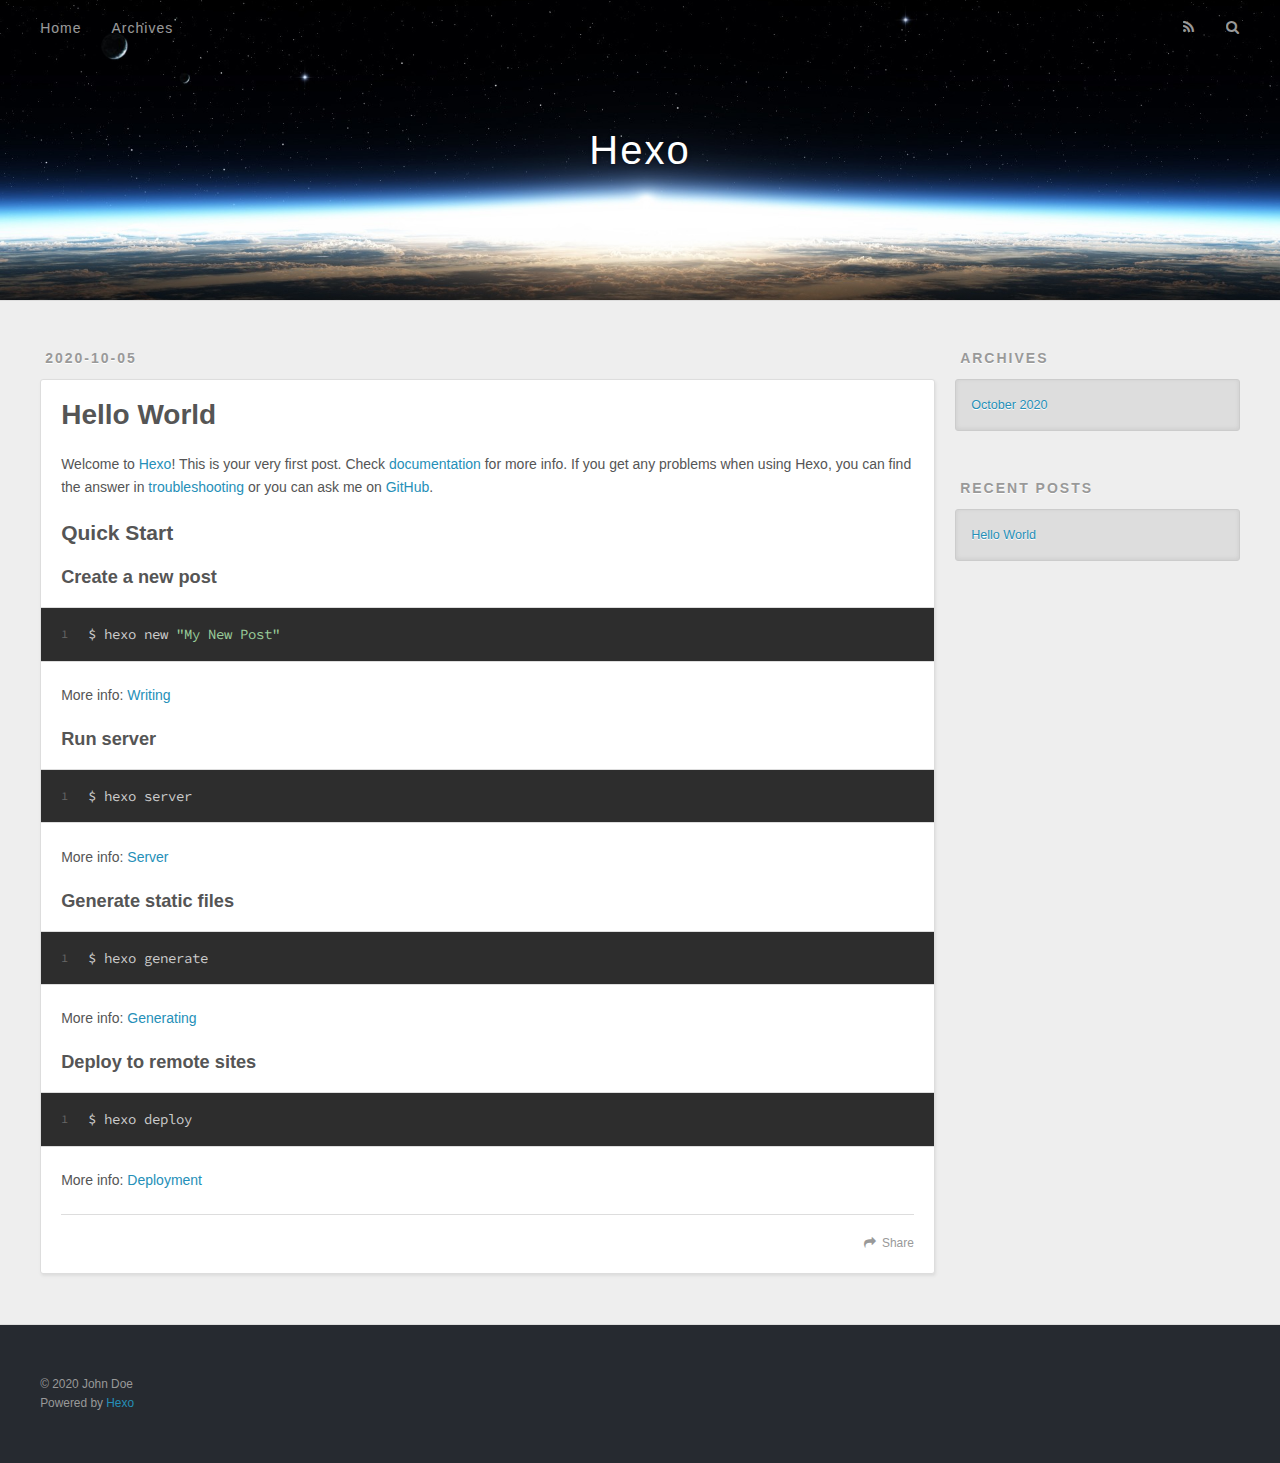
==== index.html @ 37144e2f "Site updated: 2020-10-05 15:50:48" ====
<!DOCTYPE html>
<html>
<head>
  <meta charset="utf-8">
  

  
  <title>Hexo</title>
  <meta name="viewport" content="width=device-width, initial-scale=1, maximum-scale=1">
  <meta property="og:type" content="website">
<meta property="og:title" content="Hexo">
<meta property="og:url" content="http://example.com/index.html">
<meta property="og:site_name" content="Hexo">
<meta property="og:locale" content="en_US">
<meta property="article:author" content="John Doe">
<meta name="twitter:card" content="summary">
  
    <link rel="alternate" href="/atom.xml" title="Hexo" type="application/atom+xml">
  
  
    <link rel="icon" href="/favicon.png">
  
  
    <link href="//fonts.googleapis.com/css?family=Source+Code+Pro" rel="stylesheet" type="text/css">
  
  
<link rel="stylesheet" href="/css/style.css">

<meta name="generator" content="Hexo 5.2.0"></head>

<body>
  <div id="container">
    <div id="wrap">
      <header id="header">
  <div id="banner"></div>
  <div id="header-outer" class="outer">
    <div id="header-title" class="inner">
      <h1 id="logo-wrap">
        <a href="/" id="logo">Hexo</a>
      </h1>
      
    </div>
    <div id="header-inner" class="inner">
      <nav id="main-nav">
        <a id="main-nav-toggle" class="nav-icon"></a>
        
          <a class="main-nav-link" href="/">Home</a>
        
          <a class="main-nav-link" href="/archives">Archives</a>
        
      </nav>
      <nav id="sub-nav">
        
          <a id="nav-rss-link" class="nav-icon" href="/atom.xml" title="RSS Feed"></a>
        
        <a id="nav-search-btn" class="nav-icon" title="Search"></a>
      </nav>
      <div id="search-form-wrap">
        <form action="//google.com/search" method="get" accept-charset="UTF-8" class="search-form"><input type="search" name="q" class="search-form-input" placeholder="Search"><button type="submit" class="search-form-submit">&#xF002;</button><input type="hidden" name="sitesearch" value="http://example.com"></form>
      </div>
    </div>
  </div>
</header>
      <div class="outer">
        <section id="main">
  
    <article id="post-hello-world" class="article article-type-post" itemscope itemprop="blogPost">
  <div class="article-meta">
    <a href="/2020/10/05/hello-world/" class="article-date">
  <time datetime="2020-10-05T07:38:53.418Z" itemprop="datePublished">2020-10-05</time>
</a>
    
  </div>
  <div class="article-inner">
    
    
      <header class="article-header">
        
  
    <h1 itemprop="name">
      <a class="article-title" href="/2020/10/05/hello-world/">Hello World</a>
    </h1>
  

      </header>
    
    <div class="article-entry" itemprop="articleBody">
      
        <p>Welcome to <a target="_blank" rel="noopener" href="https://hexo.io/">Hexo</a>! This is your very first post. Check <a target="_blank" rel="noopener" href="https://hexo.io/docs/">documentation</a> for more info. If you get any problems when using Hexo, you can find the answer in <a target="_blank" rel="noopener" href="https://hexo.io/docs/troubleshooting.html">troubleshooting</a> or you can ask me on <a target="_blank" rel="noopener" href="https://github.com/hexojs/hexo/issues">GitHub</a>.</p>
<h2 id="Quick-Start"><a href="#Quick-Start" class="headerlink" title="Quick Start"></a>Quick Start</h2><h3 id="Create-a-new-post"><a href="#Create-a-new-post" class="headerlink" title="Create a new post"></a>Create a new post</h3><figure class="highlight bash"><table><tr><td class="gutter"><pre><span class="line">1</span><br></pre></td><td class="code"><pre><span class="line">$ hexo new <span class="string">&quot;My New Post&quot;</span></span><br></pre></td></tr></table></figure>

<p>More info: <a target="_blank" rel="noopener" href="https://hexo.io/docs/writing.html">Writing</a></p>
<h3 id="Run-server"><a href="#Run-server" class="headerlink" title="Run server"></a>Run server</h3><figure class="highlight bash"><table><tr><td class="gutter"><pre><span class="line">1</span><br></pre></td><td class="code"><pre><span class="line">$ hexo server</span><br></pre></td></tr></table></figure>

<p>More info: <a target="_blank" rel="noopener" href="https://hexo.io/docs/server.html">Server</a></p>
<h3 id="Generate-static-files"><a href="#Generate-static-files" class="headerlink" title="Generate static files"></a>Generate static files</h3><figure class="highlight bash"><table><tr><td class="gutter"><pre><span class="line">1</span><br></pre></td><td class="code"><pre><span class="line">$ hexo generate</span><br></pre></td></tr></table></figure>

<p>More info: <a target="_blank" rel="noopener" href="https://hexo.io/docs/generating.html">Generating</a></p>
<h3 id="Deploy-to-remote-sites"><a href="#Deploy-to-remote-sites" class="headerlink" title="Deploy to remote sites"></a>Deploy to remote sites</h3><figure class="highlight bash"><table><tr><td class="gutter"><pre><span class="line">1</span><br></pre></td><td class="code"><pre><span class="line">$ hexo deploy</span><br></pre></td></tr></table></figure>

<p>More info: <a target="_blank" rel="noopener" href="https://hexo.io/docs/one-command-deployment.html">Deployment</a></p>

      
    </div>
    <footer class="article-footer">
      <a data-url="http://example.com/2020/10/05/hello-world/" data-id="ckfw8ihzk00000gvf0uzu6vij" class="article-share-link">Share</a>
      
      
    </footer>
  </div>
  
</article>


  


</section>
        
          <aside id="sidebar">
  
    

  
    

  
    
  
    
  <div class="widget-wrap">
    <h3 class="widget-title">Archives</h3>
    <div class="widget">
      <ul class="archive-list"><li class="archive-list-item"><a class="archive-list-link" href="/archives/2020/10/">October 2020</a></li></ul>
    </div>
  </div>


  
    
  <div class="widget-wrap">
    <h3 class="widget-title">Recent Posts</h3>
    <div class="widget">
      <ul>
        
          <li>
            <a href="/2020/10/05/hello-world/">Hello World</a>
          </li>
        
      </ul>
    </div>
  </div>

  
</aside>
        
      </div>
      <footer id="footer">
  
  <div class="outer">
    <div id="footer-info" class="inner">
      &copy; 2020 John Doe<br>
      Powered by <a href="http://hexo.io/" target="_blank">Hexo</a>
    </div>
  </div>
</footer>
    </div>
    <nav id="mobile-nav">
  
    <a href="/" class="mobile-nav-link">Home</a>
  
    <a href="/archives" class="mobile-nav-link">Archives</a>
  
</nav>
    

<script src="//ajax.googleapis.com/ajax/libs/jquery/2.0.3/jquery.min.js"></script>


  
<link rel="stylesheet" href="/fancybox/jquery.fancybox.css">

  
<script src="/fancybox/jquery.fancybox.pack.js"></script>




<script src="/js/script.js"></script>




  </div>
</body>
</html>
---- css/style.css ----
body {
  width: 100%;
}
body:before,
body:after {
  content: "";
  display: table;
}
body:after {
  clear: both;
}
html,
body,
div,
span,
applet,
object,
iframe,
h1,
h2,
h3,
h4,
h5,
h6,
p,
blockquote,
pre,
a,
abbr,
acronym,
address,
big,
cite,
code,
del,
dfn,
em,
img,
ins,
kbd,
q,
s,
samp,
small,
strike,
strong,
sub,
sup,
tt,
var,
dl,
dt,
dd,
ol,
ul,
li,
fieldset,
form,
label,
legend,
table,
caption,
tbody,
tfoot,
thead,
tr,
th,
td {
  margin: 0;
  padding: 0;
  border: 0;
  outline: 0;
  font-weight: inherit;
  font-style: inherit;
  font-family: inherit;
  font-size: 100%;
  vertical-align: baseline;
}
body {
  line-height: 1;
  color: #000;
  background: #fff;
}
ol,
ul {
  list-style: none;
}
table {
  border-collapse: separate;
  border-spacing: 0;
  vertical-align: middle;
}
caption,
th,
td {
  text-align: left;
  font-weight: normal;
  vertical-align: middle;
}
a img {
  border: none;
}
input,
button {
  margin: 0;
  padding: 0;
}
input::-moz-focus-inner,
button::-moz-focus-inner {
  border: 0;
  padding: 0;
}
@font-face {
  font-family: FontAwesome;
  font-style: normal;
  font-weight: normal;
  src: url("fonts/fontawesome-webfont.eot?v=#4.0.3");
  src: url("fonts/fontawesome-webfont.eot?#iefix&v=#4.0.3") format("embedded-opentype"), url("fonts/fontawesome-webfont.woff?v=#4.0.3") format("woff"), url("fonts/fontawesome-webfont.ttf?v=#4.0.3") format("truetype"), url("fonts/fontawesome-webfont.svg#fontawesomeregular?v=#4.0.3") format("svg");
}
html,
body,
#container {
  height: 100%;
}
body {
  background: #eee;
  font: 14px -apple-system, BlinkMacSystemFont, "Segoe UI", "Roboto", "Oxygen", "Ubuntu", "Cantarell", "Fira Sans", "Droid Sans", "Helvetica Neue", sans-serif;
  -webkit-text-size-adjust: 100%;
}
.outer {
  max-width: 1220px;
  margin: 0 auto;
  padding: 0 20px;
}
.outer:before,
.outer:after {
  content: "";
  display: table;
}
.outer:after {
  clear: both;
}
.inner {
  display: inline;
  float: left;
  width: 98.33333333333333%;
  margin: 0 0.833333333333333%;
}
.left,
.alignleft {
  float: left;
}
.right,
.alignright {
  float: right;
}
.clear {
  clear: both;
}
#container {
  position: relative;
}
.mobile-nav-on {
  overflow: hidden;
}
#wrap {
  height: 100%;
  width: 100%;
  position: absolute;
  top: 0;
  left: 0;
  -webkit-transition: 0.2s ease-out;
  -moz-transition: 0.2s ease-out;
  -ms-transition: 0.2s ease-out;
  transition: 0.2s ease-out;
  z-index: 1;
  background: #eee;
}
.mobile-nav-on #wrap {
  left: 280px;
}
@media screen and (min-width: 768px) {
  #main {
    display: inline;
    float: left;
    width: 73.33333333333333%;
    margin: 0 0.833333333333333%;
  }
}
.article-date,
.article-category-link,
.archive-year,
.widget-title {
  text-decoration: none;
  text-transform: uppercase;
  letter-spacing: 2px;
  color: #999;
  margin-bottom: 1em;
  margin-left: 5px;
  line-height: 1em;
  text-shadow: 0 1px #fff;
  font-weight: bold;
}
.article-inner,
.archive-article-inner {
  background: #fff;
  -webkit-box-shadow: 1px 2px 3px #ddd;
  box-shadow: 1px 2px 3px #ddd;
  border: 1px solid #ddd;
  border-radius: 3px;
}
.article-entry h1,
.widget h1 {
  font-size: 2em;
}
.article-entry h2,
.widget h2 {
  font-size: 1.5em;
}
.article-entry h3,
.widget h3 {
  font-size: 1.3em;
}
.article-entry h4,
.widget h4 {
  font-size: 1.2em;
}
.article-entry h5,
.widget h5 {
  font-size: 1em;
}
.article-entry h6,
.widget h6 {
  font-size: 1em;
  color: #999;
}
.article-entry hr,
.widget hr {
  border: 1px dashed #ddd;
}
.article-entry strong,
.widget strong {
  font-weight: bold;
}
.article-entry em,
.widget em,
.article-entry cite,
.widget cite {
  font-style: italic;
}
.article-entry sup,
.widget sup,
.article-entry sub,
.widget sub {
  font-size: 0.75em;
  line-height: 0;
  position: relative;
  vertical-align: baseline;
}
.article-entry sup,
.widget sup {
  top: -0.5em;
}
.article-entry sub,
.widget sub {
  bottom: -0.2em;
}
.article-entry small,
.widget small {
  font-size: 0.85em;
}
.article-entry acronym,
.widget acronym,
.article-entry abbr,
.widget abbr {
  border-bottom: 1px dotted;
}
.article-entry ul,
.widget ul,
.article-entry ol,
.widget ol,
.article-entry dl,
.widget dl {
  margin: 0 20px;
  line-height: 1.6em;
}
.article-entry ul ul,
.widget ul ul,
.article-entry ol ul,
.widget ol ul,
.article-entry ul ol,
.widget ul ol,
.article-entry ol ol,
.widget ol ol {
  margin-top: 0;
  margin-bottom: 0;
}
.article-entry ul,
.widget ul {
  list-style: disc;
}
.article-entry ol,
.widget ol {
  list-style: decimal;
}
.article-entry dt,
.widget dt {
  font-weight: bold;
}
#header {
  height: 300px;
  position: relative;
  border-bottom: 1px solid #ddd;
}
#header:before,
#header:after {
  content: "";
  position: absolute;
  left: 0;
  right: 0;
  height: 40px;
}
#header:before {
  top: 0;
  background: -webkit-linear-gradient(rgba(0,0,0,0.2), transparent);
  background: -moz-linear-gradient(rgba(0,0,0,0.2), transparent);
  background: -ms-linear-gradient(rgba(0,0,0,0.2), transparent);
  background: linear-gradient(rgba(0,0,0,0.2), transparent);
}
#header:after {
  bottom: 0;
  background: -webkit-linear-gradient(transparent, rgba(0,0,0,0.2));
  background: -moz-linear-gradient(transparent, rgba(0,0,0,0.2));
  background: -ms-linear-gradient(transparent, rgba(0,0,0,0.2));
  background: linear-gradient(transparent, rgba(0,0,0,0.2));
}
#header-outer {
  height: 100%;
  position: relative;
}
#header-inner {
  position: relative;
  overflow: hidden;
}
#banner {
  position: absolute;
  top: 0;
  left: 0;
  width: 100%;
  height: 100%;
  background: url("images/banner.jpg") center #000;
  -webkit-background-size: cover;
  -moz-background-size: cover;
  background-size: cover;
  z-index: -1;
}
#header-title {
  text-align: center;
  height: 40px;
  position: absolute;
  top: 50%;
  left: 0;
  margin-top: -20px;
}
#logo,
#subtitle {
  text-decoration: none;
  color: #fff;
  font-weight: 300;
  text-shadow: 0 1px 4px rgba(0,0,0,0.3);
}
#logo {
  font-size: 40px;
  line-height: 40px;
  letter-spacing: 2px;
}
#subtitle {
  font-size: 16px;
  line-height: 16px;
  letter-spacing: 1px;
}
#subtitle-wrap {
  margin-top: 16px;
}
#main-nav {
  float: left;
  margin-left: -15px;
}
.nav-icon,
.main-nav-link {
  float: left;
  color: #fff;
  opacity: 0.6;
  text-decoration: none;
  text-shadow: 0 1px rgba(0,0,0,0.2);
  -webkit-transition: opacity 0.2s;
  -moz-transition: opacity 0.2s;
  -ms-transition: opacity 0.2s;
  transition: opacity 0.2s;
  display: block;
  padding: 20px 15px;
}
.nav-icon:hover,
.main-nav-link:hover {
  opacity: 1;
}
.nav-icon {
  font-family: FontAwesome;
  text-align: center;
  font-size: 14px;
  width: 14px;
  height: 14px;
  padding: 20px 15px;
  position: relative;
  cursor: pointer;
}
.main-nav-link {
  font-weight: 300;
  letter-spacing: 1px;
}
@media screen and (max-width: 479px) {
  .main-nav-link {
    display: none;
  }
}
#main-nav-toggle {
  display: none;
}
#main-nav-toggle:before {
  content: "\f0c9";
}
@media screen and (max-width: 479px) {
  #main-nav-toggle {
    display: block;
  }
}
#sub-nav {
  float: right;
  margin-right: -15px;
}
#nav-rss-link:before {
  content: "\f09e";
}
#nav-search-btn:before {
  content: "\f002";
}
#search-form-wrap {
  position: absolute;
  top: 15px;
  width: 150px;
  height: 30px;
  right: -150px;
  opacity: 0;
  -webkit-transition: 0.2s ease-out;
  -moz-transition: 0.2s ease-out;
  -ms-transition: 0.2s ease-out;
  transition: 0.2s ease-out;
}
#search-form-wrap.on {
  opacity: 1;
  right: 0;
}
@media screen and (max-width: 479px) {
  #search-form-wrap {
    width: 100%;
    right: -100%;
  }
}
.search-form {
  position: absolute;
  top: 0;
  left: 0;
  right: 0;
  background: #fff;
  padding: 5px 15px;
  border-radius: 15px;
  -webkit-box-shadow: 0 0 10px rgba(0,0,0,0.3);
  box-shadow: 0 0 10px rgba(0,0,0,0.3);
}
.search-form-input {
  border: none;
  background: none;
  color: #555;
  width: 100%;
  font: 13px -apple-system, BlinkMacSystemFont, "Segoe UI", "Roboto", "Oxygen", "Ubuntu", "Cantarell", "Fira Sans", "Droid Sans", "Helvetica Neue", sans-serif;
  outline: none;
}
.search-form-input::-webkit-search-results-decoration,
.search-form-input::-webkit-search-cancel-button {
  -webkit-appearance: none;
}
.search-form-submit {
  position: absolute;
  top: 50%;
  right: 10px;
  margin-top: -7px;
  font: 13px FontAwesome;
  border: none;
  background: none;
  color: #bbb;
  cursor: pointer;
}
.search-form-submit:hover,
.search-form-submit:focus {
  color: #777;
}
.article {
  margin: 50px 0;
}
.article-inner {
  overflow: hidden;
}
.article-meta:before,
.article-meta:after {
  content: "";
  display: table;
}
.article-meta:after {
  clear: both;
}
.article-date {
  float: left;
}
.article-category {
  float: left;
  line-height: 1em;
  color: #ccc;
  text-shadow: 0 1px #fff;
  margin-left: 8px;
}
.article-category:before {
  content: "\2022";
}
.article-category-link {
  margin: 0 12px 1em;
}
.article-header {
  padding: 20px 20px 0;
}
.article-title {
  text-decoration: none;
  font-size: 2em;
  font-weight: bold;
  color: #555;
  line-height: 1.1em;
  -webkit-transition: color 0.2s;
  -moz-transition: color 0.2s;
  -ms-transition: color 0.2s;
  transition: color 0.2s;
}
a.article-title:hover {
  color: #258fb8;
}
.article-entry {
  color: #555;
  padding: 0 20px;
}
.article-entry:before,
.article-entry:after {
  content: "";
  display: table;
}
.article-entry:after {
  clear: both;
}
.article-entry p,
.article-entry table {
  line-height: 1.6em;
  margin: 1.6em 0;
}
.article-entry h1,
.article-entry h2,
.article-entry h3,
.article-entry h4,
.article-entry h5,
.article-entry h6 {
  font-weight: bold;
}
.article-entry h1,
.article-entry h2,
.article-entry h3,
.article-entry h4,
.article-entry h5,
.article-entry h6 {
  line-height: 1.1em;
  margin: 1.1em 0;
}
.article-entry a {
  color: #258fb8;
  text-decoration: none;
}
.article-entry a:hover {
  text-decoration: underline;
}
.article-entry ul,
.article-entry ol,
.article-entry dl {
  margin-top: 1.6em;
  margin-bottom: 1.6em;
}
.article-entry img,
.article-entry video {
  max-width: 100%;
  height: auto;
  display: block;
  margin: auto;
}
.article-entry iframe {
  border: none;
}
.article-entry table {
  width: 100%;
  border-collapse: collapse;
  border-spacing: 0;
}
.article-entry th {
  font-weight: bold;
  border-bottom: 3px solid #ddd;
  padding-bottom: 0.5em;
}
.article-entry td {
  border-bottom: 1px solid #ddd;
  padding: 10px 0;
}
.article-entry blockquote {
  font-family: Georgia, "Times New Roman", serif;
  font-size: 1.4em;
  margin: 1.6em 20px;
  text-align: center;
}
.article-entry blockquote footer {
  font-size: 14px;
  margin: 1.6em 0;
  font-family: -apple-system, BlinkMacSystemFont, "Segoe UI", "Roboto", "Oxygen", "Ubuntu", "Cantarell", "Fira Sans", "Droid Sans", "Helvetica Neue", sans-serif;
}
.article-entry blockquote footer cite:before {
  content: "—";
  padding: 0 0.5em;
}
.article-entry .pullquote {
  text-align: left;
  width: 45%;
  margin: 0;
}
.article-entry .pullquote.left {
  margin-left: 0.5em;
  margin-right: 1em;
}
.article-entry .pullquote.right {
  margin-right: 0.5em;
  margin-left: 1em;
}
.article-entry .caption {
  color: #999;
  display: block;
  font-size: 0.9em;
  margin-top: 0.5em;
  position: relative;
  text-align: center;
}
.article-entry .video-container {
  position: relative;
  padding-top: 56.25%;
  height: 0;
  overflow: hidden;
}
.article-entry .video-container iframe,
.article-entry .video-container object,
.article-entry .video-container embed {
  position: absolute;
  top: 0;
  left: 0;
  width: 100%;
  height: 100%;
  margin-top: 0;
}
.article-more-link a {
  display: inline-block;
  line-height: 1em;
  padding: 6px 15px;
  border-radius: 15px;
  background: #eee;
  color: #999;
  text-shadow: 0 1px #fff;
  text-decoration: none;
}
.article-more-link a:hover {
  background: #258fb8;
  color: #fff;
  text-decoration: none;
  text-shadow: 0 1px #1e7293;
}
.article-footer {
  font-size: 0.85em;
  line-height: 1.6em;
  border-top: 1px solid #ddd;
  padding-top: 1.6em;
  margin: 0 20px 20px;
}
.article-footer:before,
.article-footer:after {
  content: "";
  display: table;
}
.article-footer:after {
  clear: both;
}
.article-footer a {
  color: #999;
  text-decoration: none;
}
.article-footer a:hover {
  color: #555;
}
.article-tag-list-item {
  float: left;
  margin-right: 10px;
}
.article-tag-list-link:before {
  content: "#";
}
.article-comment-link {
  float: right;
}
.article-comment-link:before {
  content: "\f075";
  font-family: FontAwesome;
  padding-right: 8px;
}
.article-share-link {
  cursor: pointer;
  float: right;
  margin-left: 20px;
}
.article-share-link:before {
  content: "\f064";
  font-family: FontAwesome;
  padding-right: 6px;
}
#article-nav {
  position: relative;
}
#article-nav:before,
#article-nav:after {
  content: "";
  display: table;
}
#article-nav:after {
  clear: both;
}
@media screen and (min-width: 768px) {
  #article-nav {
    margin: 50px 0;
  }
  #article-nav:before {
    width: 8px;
    height: 8px;
    position: absolute;
    top: 50%;
    left: 50%;
    margin-top: -4px;
    margin-left: -4px;
    content: "";
    border-radius: 50%;
    background: #ddd;
    -webkit-box-shadow: 0 1px 2px #fff;
    box-shadow: 0 1px 2px #fff;
  }
}
.article-nav-link-wrap {
  text-decoration: none;
  text-shadow: 0 1px #fff;
  color: #999;
  -webkit-box-sizing: border-box;
  -moz-box-sizing: border-box;
  box-sizing: border-box;
  margin-top: 50px;
  text-align: center;
  display: block;
}
.article-nav-link-wrap:hover {
  color: #555;
}
@media screen and (min-width: 768px) {
  .article-nav-link-wrap {
    width: 50%;
    margin-top: 0;
  }
}
@media screen and (min-width: 768px) {
  #article-nav-newer {
    float: left;
    text-align: right;
    padding-right: 20px;
  }
}
@media screen and (min-width: 768px) {
  #article-nav-older {
    float: right;
    text-align: left;
    padding-left: 20px;
  }
}
.article-nav-caption {
  text-transform: uppercase;
  letter-spacing: 2px;
  color: #ddd;
  line-height: 1em;
  font-weight: bold;
}
#article-nav-newer .article-nav-caption {
  margin-right: -2px;
}
.article-nav-title {
  font-size: 0.85em;
  line-height: 1.6em;
  margin-top: 0.5em;
}
.article-share-box {
  position: absolute;
  display: none;
  background: #fff;
  -webkit-box-shadow: 1px 2px 10px rgba(0,0,0,0.2);
  box-shadow: 1px 2px 10px rgba(0,0,0,0.2);
  border-radius: 3px;
  margin-left: -145px;
  overflow: hidden;
  z-index: 1;
}
.article-share-box.on {
  display: block;
}
.article-share-input {
  width: 100%;
  background: none;
  -webkit-box-sizing: border-box;
  -moz-box-sizing: border-box;
  box-sizing: border-box;
  font: 14px -apple-system, BlinkMacSystemFont, "Segoe UI", "Roboto", "Oxygen", "Ubuntu", "Cantarell", "Fira Sans", "Droid Sans", "Helvetica Neue", sans-serif;
  padding: 0 15px;
  color: #555;
  outline: none;
  border: 1px solid #ddd;
  border-radius: 3px 3px 0 0;
  height: 36px;
  line-height: 36px;
}
.article-share-links {
  background: #eee;
}
.article-share-links:before,
.article-share-links:after {
  content: "";
  display: table;
}
.article-share-links:after {
  clear: both;
}
.article-share-twitter,
.article-share-facebook,
.article-share-pinterest,
.article-share-google {
  width: 50px;
  height: 36px;
  display: block;
  float: left;
  position: relative;
  color: #999;
  text-shadow: 0 1px #fff;
}
.article-share-twitter:before,
.article-share-facebook:before,
.article-share-pinterest:before,
.article-share-google:before {
  font-size: 20px;
  font-family: FontAwesome;
  width: 20px;
  height: 20px;
  position: absolute;
  top: 50%;
  left: 50%;
  margin-top: -10px;
  margin-left: -10px;
  text-align: center;
}
.article-share-twitter:hover,
.article-share-facebook:hover,
.article-share-pinterest:hover,
.article-share-google:hover {
  color: #fff;
}
.article-share-twitter:before {
  content: "\f099";
}
.article-share-twitter:hover {
  background: #00aced;
  text-shadow: 0 1px #008abe;
}
.article-share-facebook:before {
  content: "\f09a";
}
.article-share-facebook:hover {
  background: #3b5998;
  text-shadow: 0 1px #2f477a;
}
.article-share-pinterest:before {
  content: "\f0d2";
}
.article-share-pinterest:hover {
  background: #cb2027;
  text-shadow: 0 1px #a21a1f;
}
.article-share-google:before {
  content: "\f0d5";
}
.article-share-google:hover {
  background: #dd4b39;
  text-shadow: 0 1px #be3221;
}
.article-gallery {
  background: #000;
  position: relative;
}
.article-gallery-photos {
  position: relative;
  overflow: hidden;
}
.article-gallery-img {
  display: none;
  max-width: 100%;
}
.article-gallery-img:first-child {
  display: block;
}
.article-gallery-img.loaded {
  position: absolute;
  display: block;
}
.article-gallery-img img {
  display: block;
  max-width: 100%;
  margin: 0 auto;
}
#comments {
  background: #fff;
  -webkit-box-shadow: 1px 2px 3px #ddd;
  box-shadow: 1px 2px 3px #ddd;
  padding: 20px;
  border: 1px solid #ddd;
  border-radius: 3px;
  margin: 50px 0;
}
#comments a {
  color: #258fb8;
}
.archives-wrap {
  margin: 50px 0;
}
.archives:before,
.archives:after {
  content: "";
  display: table;
}
.archives:after {
  clear: both;
}
.archive-year-wrap {
  margin-bottom: 1em;
}
.archives {
  -webkit-column-gap: 10px;
  -moz-column-gap: 10px;
  column-gap: 10px;
}
@media screen and (min-width: 480px) and (max-width: 767px) {
  .archives {
    -webkit-column-count: 2;
    -moz-column-count: 2;
    column-count: 2;
  }
}
@media screen and (min-width: 768px) {
  .archives {
    -webkit-column-count: 3;
    -moz-column-count: 3;
    column-count: 3;
  }
}
.archive-article {
  -webkit-column-break-inside: avoid;
  page-break-inside: avoid;
  overflow: hidden;
  break-inside: avoid-column;
}
.archive-article-inner {
  padding: 10px;
  margin-bottom: 15px;
}
.archive-article-title {
  text-decoration: none;
  font-weight: bold;
  color: #555;
  -webkit-transition: color 0.2s;
  -moz-transition: color 0.2s;
  -ms-transition: color 0.2s;
  transition: color 0.2s;
  line-height: 1.6em;
}
.archive-article-title:hover {
  color: #258fb8;
}
.archive-article-footer {
  margin-top: 1em;
}
.archive-article-date {
  color: #999;
  text-decoration: none;
  font-size: 0.85em;
  line-height: 1em;
  margin-bottom: 0.5em;
  display: block;
}
#page-nav {
  margin: 50px auto;
  background: #fff;
  -webkit-box-shadow: 1px 2px 3px #ddd;
  box-shadow: 1px 2px 3px #ddd;
  border: 1px solid #ddd;
  border-radius: 3px;
  text-align: center;
  color: #999;
  overflow: hidden;
}
#page-nav:before,
#page-nav:after {
  content: "";
  display: table;
}
#page-nav:after {
  clear: both;
}
#page-nav a,
#page-nav span {
  padding: 10px 20px;
  line-height: 1;
  height: 2ex;
}
#page-nav a {
  color: #999;
  text-decoration: none;
}
#page-nav a:hover {
  background: #999;
  color: #fff;
}
#page-nav .prev {
  float: left;
}
#page-nav .next {
  float: right;
}
#page-nav .page-number {
  display: inline-block;
}
@media screen and (max-width: 479px) {
  #page-nav .page-number {
    display: none;
  }
}
#page-nav .current {
  color: #555;
  font-weight: bold;
}
#page-nav .space {
  color: #ddd;
}
#footer {
  background: #262a30;
  padding: 50px 0;
  border-top: 1px solid #ddd;
  color: #999;
}
#footer a {
  color: #258fb8;
  text-decoration: none;
}
#footer a:hover {
  text-decoration: underline;
}
#footer-info {
  line-height: 1.6em;
  font-size: 0.85em;
}
.article-entry pre,
.article-entry .highlight {
  background: #2d2d2d;
  margin: 0 -20px;
  padding: 15px 20px;
  border-style: solid;
  border-color: #ddd;
  border-width: 1px 0;
  overflow: auto;
  color: #ccc;
  line-height: 22.400000000000002px;
}
.article-entry .highlight .gutter pre,
.article-entry .gist .gist-file .gist-data .line-numbers {
  color: #666;
  font-size: 0.85em;
}
.article-entry pre,
.article-entry code {
  font-family: "Source Code Pro", Consolas, Monaco, Menlo, Consolas, monospace;
}
.article-entry code {
  background: #eee;
  text-shadow: 0 1px #fff;
  padding: 0 0.3em;
}
.article-entry pre code {
  background: none;
  text-shadow: none;
  padding: 0;
}
.article-entry .highlight pre {
  border: none;
  margin: 0;
  padding: 0;
}
.article-entry .highlight table {
  margin: 0;
  width: auto;
}
.article-entry .highlight td {
  border: none;
  padding: 0;
}
.article-entry .highlight figcaption {
  font-size: 0.85em;
  color: #999;
  line-height: 1em;
  margin-bottom: 1em;
}
.article-entry .highlight figcaption:before,
.article-entry .highlight figcaption:after {
  content: "";
  display: table;
}
.article-entry .highlight figcaption:after {
  clear: both;
}
.article-entry .highlight figcaption a {
  float: right;
}
.article-entry .highlight .gutter pre {
  text-align: right;
  padding-right: 20px;
}
.article-entry .highlight .line {
  height: 22.400000000000002px;
}
.article-entry .highlight .line.marked {
  background: #515151;
}
.article-entry .gist {
  margin: 0 -20px;
  border-style: solid;
  border-color: #ddd;
  border-width: 1px 0;
  background: #2d2d2d;
  padding: 15px 20px 15px 0;
}
.article-entry .gist .gist-file {
  border: none;
  font-family: "Source Code Pro", Consolas, Monaco, Menlo, Consolas, monospace;
  margin: 0;
}
.article-entry .gist .gist-file .gist-data {
  background: none;
  border: none;
}
.article-entry .gist .gist-file .gist-data .line-numbers {
  background: none;
  border: none;
  padding: 0 20px 0 0;
}
.article-entry .gist .gist-file .gist-data .line-data {
  padding: 0 !important;
}
.article-entry .gist .gist-file .highlight {
  margin: 0;
  padding: 0;
  border: none;
}
.article-entry .gist .gist-file .gist-meta {
  background: #2d2d2d;
  color: #999;
  font: 0.85em -apple-system, BlinkMacSystemFont, "Segoe UI", "Roboto", "Oxygen", "Ubuntu", "Cantarell", "Fira Sans", "Droid Sans", "Helvetica Neue", sans-serif;
  text-shadow: 0 0;
  padding: 0;
  margin-top: 1em;
  margin-left: 20px;
}
.article-entry .gist .gist-file .gist-meta a {
  color: #258fb8;
  font-weight: normal;
}
.article-entry .gist .gist-file .gist-meta a:hover {
  text-decoration: underline;
}
pre .comment,
pre .title {
  color: #999;
}
pre .variable,
pre .attribute,
pre .tag,
pre .regexp,
pre .ruby .constant,
pre .xml .tag .title,
pre .xml .pi,
pre .xml .doctype,
pre .html .doctype,
pre .css .id,
pre .css .class,
pre .css .pseudo {
  color: #f2777a;
}
pre .number,
pre .preprocessor,
pre .built_in,
pre .literal,
pre .params,
pre .constant {
  color: #f99157;
}
pre .class,
pre .ruby .class .title,
pre .css .rules .attribute {
  color: #9c9;
}
pre .string,
pre .value,
pre .inheritance,
pre .header,
pre .ruby .symbol,
pre .xml .cdata {
  color: #9c9;
}
pre .css .hexcolor {
  color: #6cc;
}
pre .function,
pre .python .decorator,
pre .python .title,
pre .ruby .function .title,
pre .ruby .title .keyword,
pre .perl .sub,
pre .javascript .title,
pre .coffeescript .title {
  color: #69c;
}
pre .keyword,
pre .javascript .function {
  color: #c9c;
}
@media screen and (max-width: 479px) {
  #mobile-nav {
    position: absolute;
    top: 0;
    left: 0;
    width: 280px;
    height: 100%;
    background: #191919;
    border-right: 1px solid #fff;
  }
}
@media screen and (max-width: 479px) {
  .mobile-nav-link {
    display: block;
    color: #999;
    text-decoration: none;
    padding: 15px 20px;
    font-weight: bold;
  }
  .mobile-nav-link:hover {
    color: #fff;
  }
}
@media screen and (min-width: 768px) {
  #sidebar {
    display: inline;
    float: left;
    width: 23.333333333333332%;
    margin: 0 0.833333333333333%;
  }
}
.widget-wrap {
  margin: 50px 0;
}
.widget {
  color: #777;
  text-shadow: 0 1px #fff;
  background: #ddd;
  -webkit-box-shadow: 0 -1px 4px #ccc inset;
  box-shadow: 0 -1px 4px #ccc inset;
  border: 1px solid #ccc;
  padding: 15px;
  border-radius: 3px;
}
.widget a {
  color: #258fb8;
  text-decoration: none;
}
.widget a:hover {
  text-decoration: underline;
}
.widget ul ul,
.widget ol ul,
.widget dl ul,
.widget ul ol,
.widget ol ol,
.widget dl ol,
.widget ul dl,
.widget ol dl,
.widget dl dl {
  margin-left: 15px;
  list-style: disc;
}
.widget {
  line-height: 1.6em;
  word-wrap: break-word;
  font-size: 0.9em;
}
.widget ul,
.widget ol {
  list-style: none;
  margin: 0;
}
.widget ul ul,
.widget ol ul,
.widget ul ol,
.widget ol ol {
  margin: 0 20px;
}
.widget ul ul,
.widget ol ul {
  list-style: disc;
}
.widget ul ol,
.widget ol ol {
  list-style: decimal;
}
.category-list-count,
.tag-list-count,
.archive-list-count {
  padding-left: 5px;
  color: #999;
  font-size: 0.85em;
}
.category-list-count:before,
.tag-list-count:before,
.archive-list-count:before {
  content: "(";
}
.category-list-count:after,
.tag-list-count:after,
.archive-list-count:after {
  content: ")";
}
.tagcloud a {
  margin-right: 5px;
  display: inline-block;
}
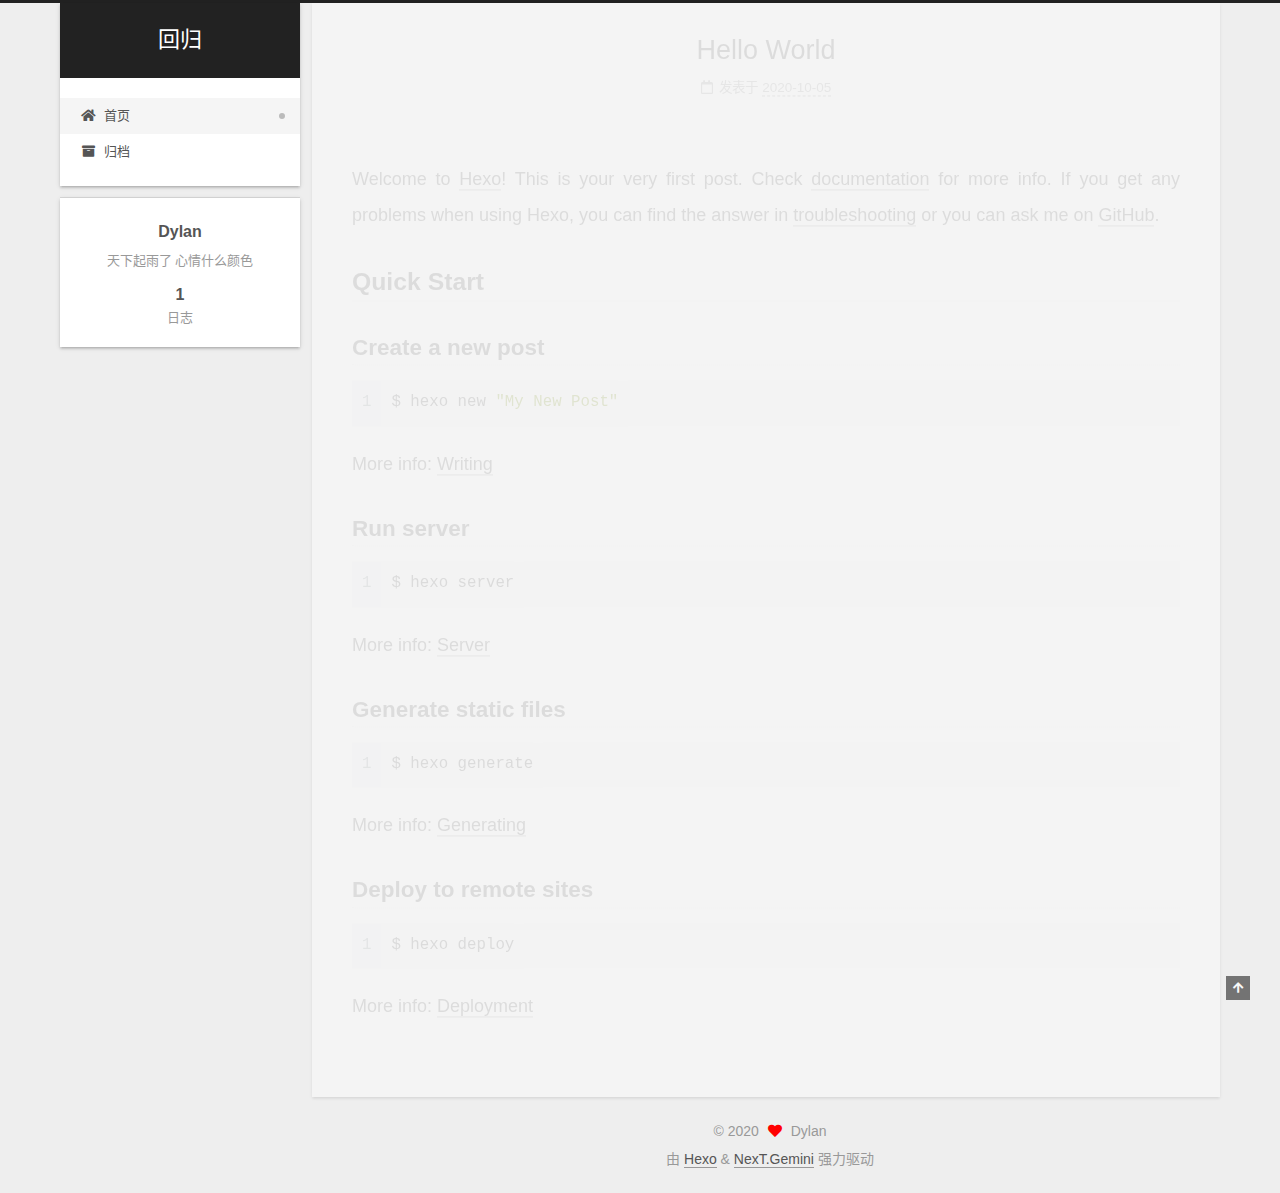
==== commit 4d407164: "Site updated: 2020-10-05 16:56:48" ====
--- a/index.html
+++ b/index.html
@@ -1,196 +1,371 @@
 <!DOCTYPE html>
-<html>
+<html lang="zh-CN">
 <head>
-  <meta charset="utf-8">
-  
-
-  
-  <title>Hexo</title>
-  <meta name="viewport" content="width=device-width, initial-scale=1, maximum-scale=1">
-  <meta property="og:type" content="website">
-<meta property="og:title" content="Hexo">
+  <meta charset="UTF-8">
+<meta name="viewport" content="width=device-width, initial-scale=1, maximum-scale=2">
+<meta name="theme-color" content="#222">
+<meta name="generator" content="Hexo 5.2.0">
+  <link rel="apple-touch-icon" sizes="180x180" href="/images/apple-touch-icon-next.png">
+  <link rel="icon" type="image/png" sizes="32x32" href="/images/favicon-32x32-next.png">
+  <link rel="icon" type="image/png" sizes="16x16" href="/images/favicon-16x16-next.png">
+  <link rel="mask-icon" href="/images/logo.svg" color="#222">
+
+<link rel="stylesheet" href="/css/main.css">
+
+
+<link rel="stylesheet" href="/lib/font-awesome/css/all.min.css">
+
+<script id="hexo-configurations">
+    var NexT = window.NexT || {};
+    var CONFIG = {"hostname":"example.com","root":"/","scheme":"Gemini","version":"7.8.0","exturl":false,"sidebar":{"position":"left","display":"post","padding":18,"offset":12,"onmobile":false},"copycode":{"enable":false,"show_result":false,"style":null},"back2top":{"enable":true,"sidebar":false,"scrollpercent":false},"bookmark":{"enable":false,"color":"#222","save":"auto"},"fancybox":false,"mediumzoom":false,"lazyload":false,"pangu":false,"comments":{"style":"tabs","active":null,"storage":true,"lazyload":false,"nav":null},"algolia":{"hits":{"per_page":10},"labels":{"input_placeholder":"Search for Posts","hits_empty":"We didn't find any results for the search: ${query}","hits_stats":"${hits} results found in ${time} ms"}},"localsearch":{"enable":false,"trigger":"auto","top_n_per_article":1,"unescape":false,"preload":false},"motion":{"enable":true,"async":false,"transition":{"post_block":"fadeIn","post_header":"slideDownIn","post_body":"slideDownIn","coll_header":"slideLeftIn","sidebar":"slideUpIn"}}};
+  </script>
+
+  <meta name="description" content="天下起雨了 心情什么颜色">
+<meta property="og:type" content="website">
+<meta property="og:title" content="回归">
 <meta property="og:url" content="http://example.com/index.html">
-<meta property="og:site_name" content="Hexo">
-<meta property="og:locale" content="en_US">
-<meta property="article:author" content="John Doe">
+<meta property="og:site_name" content="回归">
+<meta property="og:description" content="天下起雨了 心情什么颜色">
+<meta property="og:locale" content="zh_CN">
+<meta property="article:author" content="Dylan">
 <meta name="twitter:card" content="summary">
-  
-    <link rel="alternate" href="/atom.xml" title="Hexo" type="application/atom+xml">
-  
-  
-    <link rel="icon" href="/favicon.png">
-  
-  
-    <link href="//fonts.googleapis.com/css?family=Source+Code+Pro" rel="stylesheet" type="text/css">
-  
-  
-<link rel="stylesheet" href="/css/style.css">
-
-<meta name="generator" content="Hexo 5.2.0"></head>
-
-<body>
-  <div id="container">
-    <div id="wrap">
-      <header id="header">
-  <div id="banner"></div>
-  <div id="header-outer" class="outer">
-    <div id="header-title" class="inner">
-      <h1 id="logo-wrap">
-        <a href="/" id="logo">Hexo</a>
-      </h1>
+
+<link rel="canonical" href="http://example.com/">
+
+
+<script id="page-configurations">
+  // https://hexo.io/docs/variables.html
+  CONFIG.page = {
+    sidebar: "",
+    isHome : true,
+    isPost : false,
+    lang   : 'zh-CN'
+  };
+</script>
+
+  <title>回归</title>
+  
+
+
+
+
+
+
+  <noscript>
+  <style>
+  .use-motion .brand,
+  .use-motion .menu-item,
+  .sidebar-inner,
+  .use-motion .post-block,
+  .use-motion .pagination,
+  .use-motion .comments,
+  .use-motion .post-header,
+  .use-motion .post-body,
+  .use-motion .collection-header { opacity: initial; }
+
+  .use-motion .site-title,
+  .use-motion .site-subtitle {
+    opacity: initial;
+    top: initial;
+  }
+
+  .use-motion .logo-line-before i { left: initial; }
+  .use-motion .logo-line-after i { right: initial; }
+  </style>
+</noscript>
+
+</head>
+
+<body itemscope itemtype="http://schema.org/WebPage">
+  <div class="container use-motion">
+    <div class="headband"></div>
+
+    <header class="header" itemscope itemtype="http://schema.org/WPHeader">
+      <div class="header-inner"><div class="site-brand-container">
+  <div class="site-nav-toggle">
+    <div class="toggle" aria-label="切换导航栏">
+      <span class="toggle-line toggle-line-first"></span>
+      <span class="toggle-line toggle-line-middle"></span>
+      <span class="toggle-line toggle-line-last"></span>
+    </div>
+  </div>
+
+  <div class="site-meta">
+
+    <a href="/" class="brand" rel="start">
+      <span class="logo-line-before"><i></i></span>
+      <h1 class="site-title">回归</h1>
+      <span class="logo-line-after"><i></i></span>
+    </a>
+  </div>
+
+  <div class="site-nav-right">
+    <div class="toggle popup-trigger">
+    </div>
+  </div>
+</div>
+
+
+
+
+<nav class="site-nav">
+  <ul id="menu" class="main-menu menu">
+        <li class="menu-item menu-item-home">
+
+    <a href="/" rel="section"><i class="fa fa-home fa-fw"></i>首页</a>
+
+  </li>
+        <li class="menu-item menu-item-archives">
+
+    <a href="/archives/" rel="section"><i class="fa fa-archive fa-fw"></i>归档</a>
+
+  </li>
+  </ul>
+</nav>
+
+
+
+
+</div>
+    </header>
+
+    
+  <div class="back-to-top">
+    <i class="fa fa-arrow-up"></i>
+    <span>0%</span>
+  </div>
+
+
+    <main class="main">
+      <div class="main-inner">
+        <div class="content-wrap">
+          
+
+          <div class="content index posts-expand">
+            
+      
+  
+  
+  <article itemscope itemtype="http://schema.org/Article" class="post-block" lang="zh-CN">
+    <link itemprop="mainEntityOfPage" href="http://example.com/2020/10/05/hello-world/">
+
+    <span hidden itemprop="author" itemscope itemtype="http://schema.org/Person">
+      <meta itemprop="image" content="/images/avatar.gif">
+      <meta itemprop="name" content="Dylan">
+      <meta itemprop="description" content="天下起雨了 心情什么颜色">
+    </span>
+
+    <span hidden itemprop="publisher" itemscope itemtype="http://schema.org/Organization">
+      <meta itemprop="name" content="回归">
+    </span>
+      <header class="post-header">
+        <h2 class="post-title" itemprop="name headline">
+          
+            <a href="/2020/10/05/hello-world/" class="post-title-link" itemprop="url">Hello World</a>
+        </h2>
+
+        <div class="post-meta">
+            <span class="post-meta-item">
+              <span class="post-meta-item-icon">
+                <i class="far fa-calendar"></i>
+              </span>
+              <span class="post-meta-item-text">发表于</span>
+
+              <time title="创建时间：2020-10-05 15:38:53" itemprop="dateCreated datePublished" datetime="2020-10-05T15:38:53+08:00">2020-10-05</time>
+            </span>
+
+          
+
+        </div>
+      </header>
+
+    
+    
+    
+    <div class="post-body" itemprop="articleBody">
+
+      
+          <p>Welcome to <a target="_blank" rel="noopener" href="https://hexo.io/">Hexo</a>! This is your very first post. Check <a target="_blank" rel="noopener" href="https://hexo.io/docs/">documentation</a> for more info. If you get any problems when using Hexo, you can find the answer in <a target="_blank" rel="noopener" href="https://hexo.io/docs/troubleshooting.html">troubleshooting</a> or you can ask me on <a target="_blank" rel="noopener" href="https://github.com/hexojs/hexo/issues">GitHub</a>.</p>
+<h2 id="Quick-Start"><a href="#Quick-Start" class="headerlink" title="Quick Start"></a>Quick Start</h2><h3 id="Create-a-new-post"><a href="#Create-a-new-post" class="headerlink" title="Create a new post"></a>Create a new post</h3><figure class="highlight bash"><table><tr><td class="gutter"><pre><span class="line">1</span><br></pre></td><td class="code"><pre><span class="line">$ hexo new <span class="string">&quot;My New Post&quot;</span></span><br></pre></td></tr></table></figure>
+
+<p>More info: <a target="_blank" rel="noopener" href="https://hexo.io/docs/writing.html">Writing</a></p>
+<h3 id="Run-server"><a href="#Run-server" class="headerlink" title="Run server"></a>Run server</h3><figure class="highlight bash"><table><tr><td class="gutter"><pre><span class="line">1</span><br></pre></td><td class="code"><pre><span class="line">$ hexo server</span><br></pre></td></tr></table></figure>
+
+<p>More info: <a target="_blank" rel="noopener" href="https://hexo.io/docs/server.html">Server</a></p>
+<h3 id="Generate-static-files"><a href="#Generate-static-files" class="headerlink" title="Generate static files"></a>Generate static files</h3><figure class="highlight bash"><table><tr><td class="gutter"><pre><span class="line">1</span><br></pre></td><td class="code"><pre><span class="line">$ hexo generate</span><br></pre></td></tr></table></figure>
+
+<p>More info: <a target="_blank" rel="noopener" href="https://hexo.io/docs/generating.html">Generating</a></p>
+<h3 id="Deploy-to-remote-sites"><a href="#Deploy-to-remote-sites" class="headerlink" title="Deploy to remote sites"></a>Deploy to remote sites</h3><figure class="highlight bash"><table><tr><td class="gutter"><pre><span class="line">1</span><br></pre></td><td class="code"><pre><span class="line">$ hexo deploy</span><br></pre></td></tr></table></figure>
+
+<p>More info: <a target="_blank" rel="noopener" href="https://hexo.io/docs/one-command-deployment.html">Deployment</a></p>
+
       
     </div>
-    <div id="header-inner" class="inner">
-      <nav id="main-nav">
-        <a id="main-nav-toggle" class="nav-icon"></a>
+
+    
+    
+    
+      <footer class="post-footer">
+        <div class="post-eof"></div>
+      </footer>
+  </article>
+  
+  
+  
+
+
+  
+
+
+
+          </div>
+          
+
+<script>
+  window.addEventListener('tabs:register', () => {
+    let { activeClass } = CONFIG.comments;
+    if (CONFIG.comments.storage) {
+      activeClass = localStorage.getItem('comments_active') || activeClass;
+    }
+    if (activeClass) {
+      let activeTab = document.querySelector(`a[href="#comment-${activeClass}"]`);
+      if (activeTab) {
+        activeTab.click();
+      }
+    }
+  });
+  if (CONFIG.comments.storage) {
+    window.addEventListener('tabs:click', event => {
+      if (!event.target.matches('.tabs-comment .tab-content .tab-pane')) return;
+      let commentClass = event.target.classList[1];
+      localStorage.setItem('comments_active', commentClass);
+    });
+  }
+</script>
+
+        </div>
+          
+  
+  <div class="toggle sidebar-toggle">
+    <span class="toggle-line toggle-line-first"></span>
+    <span class="toggle-line toggle-line-middle"></span>
+    <span class="toggle-line toggle-line-last"></span>
+  </div>
+
+  <aside class="sidebar">
+    <div class="sidebar-inner">
+
+      <ul class="sidebar-nav motion-element">
+        <li class="sidebar-nav-toc">
+          文章目录
+        </li>
+        <li class="sidebar-nav-overview">
+          站点概览
+        </li>
+      </ul>
+
+      <!--noindex-->
+      <div class="post-toc-wrap sidebar-panel">
+      </div>
+      <!--/noindex-->
+
+      <div class="site-overview-wrap sidebar-panel">
+        <div class="site-author motion-element" itemprop="author" itemscope itemtype="http://schema.org/Person">
+  <p class="site-author-name" itemprop="name">Dylan</p>
+  <div class="site-description" itemprop="description">天下起雨了 心情什么颜色</div>
+</div>
+<div class="site-state-wrap motion-element">
+  <nav class="site-state">
+      <div class="site-state-item site-state-posts">
+          <a href="/archives/">
         
-          <a class="main-nav-link" href="/">Home</a>
+          <span class="site-state-item-count">1</span>
+          <span class="site-state-item-name">日志</span>
+        </a>
+      </div>
+  </nav>
+</div>
+
+
+
+      </div>
+
+    </div>
+  </aside>
+  <div id="sidebar-dimmer"></div>
+
+
+      </div>
+    </main>
+
+    <footer class="footer">
+      <div class="footer-inner">
         
-          <a class="main-nav-link" href="/archives">Archives</a>
+
         
-      </nav>
-      <nav id="sub-nav">
+
+<div class="copyright">
+  
+  &copy; 
+  <span itemprop="copyrightYear">2020</span>
+  <span class="with-love">
+    <i class="fa fa-heart"></i>
+  </span>
+  <span class="author" itemprop="copyrightHolder">Dylan</span>
+</div>
+  <div class="powered-by">由 <a href="https://hexo.io/" class="theme-link" rel="noopener" target="_blank">Hexo</a> & <a href="https://theme-next.org/" class="theme-link" rel="noopener" target="_blank">NexT.Gemini</a> 强力驱动
+  </div>
+
         
-          <a id="nav-rss-link" class="nav-icon" href="/atom.xml" title="RSS Feed"></a>
-        
-        <a id="nav-search-btn" class="nav-icon" title="Search"></a>
-      </nav>
-      <div id="search-form-wrap">
-        <form action="//google.com/search" method="get" accept-charset="UTF-8" class="search-form"><input type="search" name="q" class="search-form-input" placeholder="Search"><button type="submit" class="search-form-submit">&#xF002;</button><input type="hidden" name="sitesearch" value="http://example.com"></form>
-      </div>
-    </div>
-  </div>
-</header>
-      <div class="outer">
-        <section id="main">
-  
-    <article id="post-hello-world" class="article article-type-post" itemscope itemprop="blogPost">
-  <div class="article-meta">
-    <a href="/2020/10/05/hello-world/" class="article-date">
-  <time datetime="2020-10-05T07:38:53.418Z" itemprop="datePublished">2020-10-05</time>
-</a>
-    
-  </div>
-  <div class="article-inner">
-    
-    
-      <header class="article-header">
-        
-  
-    <h1 itemprop="name">
-      <a class="article-title" href="/2020/10/05/hello-world/">Hello World</a>
-    </h1>
-  
-
-      </header>
-    
-    <div class="article-entry" itemprop="articleBody">
-      
-        <p>Welcome to <a target="_blank" rel="noopener" href="https://hexo.io/">Hexo</a>! This is your very first post. Check <a target="_blank" rel="noopener" href="https://hexo.io/docs/">documentation</a> for more info. If you get any problems when using Hexo, you can find the answer in <a target="_blank" rel="noopener" href="https://hexo.io/docs/troubleshooting.html">troubleshooting</a> or you can ask me on <a target="_blank" rel="noopener" href="https://github.com/hexojs/hexo/issues">GitHub</a>.</p>
-<h2 id="Quick-Start"><a href="#Quick-Start" class="headerlink" title="Quick Start"></a>Quick Start</h2><h3 id="Create-a-new-post"><a href="#Create-a-new-post" class="headerlink" title="Create a new post"></a>Create a new post</h3><figure class="highlight bash"><table><tr><td class="gutter"><pre><span class="line">1</span><br></pre></td><td class="code"><pre><span class="line">$ hexo new <span class="string">&quot;My New Post&quot;</span></span><br></pre></td></tr></table></figure>
-
-<p>More info: <a target="_blank" rel="noopener" href="https://hexo.io/docs/writing.html">Writing</a></p>
-<h3 id="Run-server"><a href="#Run-server" class="headerlink" title="Run server"></a>Run server</h3><figure class="highlight bash"><table><tr><td class="gutter"><pre><span class="line">1</span><br></pre></td><td class="code"><pre><span class="line">$ hexo server</span><br></pre></td></tr></table></figure>
-
-<p>More info: <a target="_blank" rel="noopener" href="https://hexo.io/docs/server.html">Server</a></p>
-<h3 id="Generate-static-files"><a href="#Generate-static-files" class="headerlink" title="Generate static files"></a>Generate static files</h3><figure class="highlight bash"><table><tr><td class="gutter"><pre><span class="line">1</span><br></pre></td><td class="code"><pre><span class="line">$ hexo generate</span><br></pre></td></tr></table></figure>
-
-<p>More info: <a target="_blank" rel="noopener" href="https://hexo.io/docs/generating.html">Generating</a></p>
-<h3 id="Deploy-to-remote-sites"><a href="#Deploy-to-remote-sites" class="headerlink" title="Deploy to remote sites"></a>Deploy to remote sites</h3><figure class="highlight bash"><table><tr><td class="gutter"><pre><span class="line">1</span><br></pre></td><td class="code"><pre><span class="line">$ hexo deploy</span><br></pre></td></tr></table></figure>
-
-<p>More info: <a target="_blank" rel="noopener" href="https://hexo.io/docs/one-command-deployment.html">Deployment</a></p>
-
-      
-    </div>
-    <footer class="article-footer">
-      <a data-url="http://example.com/2020/10/05/hello-world/" data-id="ckfw8ihzk00000gvf0uzu6vij" class="article-share-link">Share</a>
-      
-      
+
+
+
+
+
+
+
+
+      </div>
     </footer>
   </div>
-  
-</article>
-
-
-  
-
-
-</section>
-        
-          <aside id="sidebar">
-  
-    
-
-  
-    
-
-  
-    
-  
-    
-  <div class="widget-wrap">
-    <h3 class="widget-title">Archives</h3>
-    <div class="widget">
-      <ul class="archive-list"><li class="archive-list-item"><a class="archive-list-link" href="/archives/2020/10/">October 2020</a></li></ul>
-    </div>
-  </div>
-
-
-  
-    
-  <div class="widget-wrap">
-    <h3 class="widget-title">Recent Posts</h3>
-    <div class="widget">
-      <ul>
-        
-          <li>
-            <a href="/2020/10/05/hello-world/">Hello World</a>
-          </li>
-        
-      </ul>
-    </div>
-  </div>
-
-  
-</aside>
-        
-      </div>
-      <footer id="footer">
-  
-  <div class="outer">
-    <div id="footer-info" class="inner">
-      &copy; 2020 John Doe<br>
-      Powered by <a href="http://hexo.io/" target="_blank">Hexo</a>
-    </div>
-  </div>
-</footer>
-    </div>
-    <nav id="mobile-nav">
-  
-    <a href="/" class="mobile-nav-link">Home</a>
-  
-    <a href="/archives" class="mobile-nav-link">Archives</a>
-  
-</nav>
-    
-
-<script src="//ajax.googleapis.com/ajax/libs/jquery/2.0.3/jquery.min.js"></script>
-
-
-  
-<link rel="stylesheet" href="/fancybox/jquery.fancybox.css">
-
-  
-<script src="/fancybox/jquery.fancybox.pack.js"></script>
-
-
-
-
-<script src="/js/script.js"></script>
-
-
-
-
-  </div>
+
+  
+  <script src="/lib/anime.min.js"></script>
+  <script src="/lib/velocity/velocity.min.js"></script>
+  <script src="/lib/velocity/velocity.ui.min.js"></script>
+
+<script src="/js/utils.js"></script>
+
+<script src="/js/motion.js"></script>
+
+
+<script src="/js/schemes/pisces.js"></script>
+
+
+<script src="/js/next-boot.js"></script>
+
+
+
+
+  
+
+
+
+
+
+
+
+
+
+
+
+
+
+
+
+  
+
+  
+
 </body>
-</html>+</html>
--- a/css/main.css
+++ b/css/main.css
@@ -0,0 +1,2565 @@
+:root {
+  --body-bg-color: #eee;
+  --content-bg-color: #fff;
+  --card-bg-color: #f5f5f5;
+  --text-color: #555;
+  --blockquote-color: #666;
+  --link-color: #555;
+  --link-hover-color: #222;
+  --brand-color: #fff;
+  --brand-hover-color: #fff;
+  --table-row-odd-bg-color: #f9f9f9;
+  --table-row-hover-bg-color: #f5f5f5;
+  --menu-item-bg-color: #f5f5f5;
+  --btn-default-bg: #fff;
+  --btn-default-color: #555;
+  --btn-default-border-color: #555;
+  --btn-default-hover-bg: #222;
+  --btn-default-hover-color: #fff;
+  --btn-default-hover-border-color: #222;
+}
+html {
+  line-height: 1.15; /* 1 */
+  -webkit-text-size-adjust: 100%; /* 2 */
+}
+body {
+  margin: 0;
+}
+main {
+  display: block;
+}
+h1 {
+  font-size: 2em;
+  margin: 0.67em 0;
+}
+hr {
+  box-sizing: content-box; /* 1 */
+  height: 0; /* 1 */
+  overflow: visible; /* 2 */
+}
+pre {
+  font-family: monospace, monospace; /* 1 */
+  font-size: 1em; /* 2 */
+}
+a {
+  background: transparent;
+}
+abbr[title] {
+  border-bottom: none; /* 1 */
+  text-decoration: underline; /* 2 */
+  text-decoration: underline dotted; /* 2 */
+}
+b,
+strong {
+  font-weight: bolder;
+}
+code,
+kbd,
+samp {
+  font-family: monospace, monospace; /* 1 */
+  font-size: 1em; /* 2 */
+}
+small {
+  font-size: 80%;
+}
+sub,
+sup {
+  font-size: 75%;
+  line-height: 0;
+  position: relative;
+  vertical-align: baseline;
+}
+sub {
+  bottom: -0.25em;
+}
+sup {
+  top: -0.5em;
+}
+img {
+  border-style: none;
+}
+button,
+input,
+optgroup,
+select,
+textarea {
+  font-family: inherit; /* 1 */
+  font-size: 100%; /* 1 */
+  line-height: 1.15; /* 1 */
+  margin: 0; /* 2 */
+}
+button,
+input {
+/* 1 */
+  overflow: visible;
+}
+button,
+select {
+/* 1 */
+  text-transform: none;
+}
+button,
+[type='button'],
+[type='reset'],
+[type='submit'] {
+  -webkit-appearance: button;
+}
+button::-moz-focus-inner,
+[type='button']::-moz-focus-inner,
+[type='reset']::-moz-focus-inner,
+[type='submit']::-moz-focus-inner {
+  border-style: none;
+  padding: 0;
+}
+button:-moz-focusring,
+[type='button']:-moz-focusring,
+[type='reset']:-moz-focusring,
+[type='submit']:-moz-focusring {
+  outline: 1px dotted ButtonText;
+}
+fieldset {
+  padding: 0.35em 0.75em 0.625em;
+}
+legend {
+  box-sizing: border-box; /* 1 */
+  color: inherit; /* 2 */
+  display: table; /* 1 */
+  max-width: 100%; /* 1 */
+  padding: 0; /* 3 */
+  white-space: normal; /* 1 */
+}
+progress {
+  vertical-align: baseline;
+}
+textarea {
+  overflow: auto;
+}
+[type='checkbox'],
+[type='radio'] {
+  box-sizing: border-box; /* 1 */
+  padding: 0; /* 2 */
+}
+[type='number']::-webkit-inner-spin-button,
+[type='number']::-webkit-outer-spin-button {
+  height: auto;
+}
+[type='search'] {
+  outline-offset: -2px; /* 2 */
+  -webkit-appearance: textfield; /* 1 */
+}
+[type='search']::-webkit-search-decoration {
+  -webkit-appearance: none;
+}
+::-webkit-file-upload-button {
+  font: inherit; /* 2 */
+  -webkit-appearance: button; /* 1 */
+}
+details {
+  display: block;
+}
+summary {
+  display: list-item;
+}
+template {
+  display: none;
+}
+[hidden] {
+  display: none;
+}
+::selection {
+  background: #262a30;
+  color: #eee;
+}
+html,
+body {
+  height: 100%;
+}
+body {
+  background: var(--body-bg-color);
+  color: var(--text-color);
+  font-family: 'Lato', "PingFang SC", "Microsoft YaHei", sans-serif;
+  font-size: 1em;
+  line-height: 2;
+}
+@media (max-width: 991px) {
+  body {
+    padding-left: 0 !important;
+    padding-right: 0 !important;
+  }
+}
+h1,
+h2,
+h3,
+h4,
+h5,
+h6 {
+  font-family: 'Lato', "PingFang SC", "Microsoft YaHei", sans-serif;
+  font-weight: bold;
+  line-height: 1.5;
+  margin: 20px 0 15px;
+}
+h1 {
+  font-size: 1.5em;
+}
+h2 {
+  font-size: 1.375em;
+}
+h3 {
+  font-size: 1.25em;
+}
+h4 {
+  font-size: 1.125em;
+}
+h5 {
+  font-size: 1em;
+}
+h6 {
+  font-size: 0.875em;
+}
+p {
+  margin: 0 0 20px 0;
+}
+a,
+span.exturl {
+  border-bottom: 1px solid #999;
+  color: var(--link-color);
+  outline: 0;
+  text-decoration: none;
+  overflow-wrap: break-word;
+  word-wrap: break-word;
+  cursor: pointer;
+}
+a:hover,
+span.exturl:hover {
+  border-bottom-color: var(--link-hover-color);
+  color: var(--link-hover-color);
+}
+iframe,
+img,
+video {
+  display: block;
+  margin-left: auto;
+  margin-right: auto;
+  max-width: 100%;
+}
+hr {
+  background-image: repeating-linear-gradient(-45deg, #ddd, #ddd 4px, transparent 4px, transparent 8px);
+  border: 0;
+  height: 3px;
+  margin: 40px 0;
+}
+blockquote {
+  border-left: 4px solid #ddd;
+  color: var(--blockquote-color);
+  margin: 0;
+  padding: 0 15px;
+}
+blockquote cite::before {
+  content: '-';
+  padding: 0 5px;
+}
+dt {
+  font-weight: bold;
+}
+dd {
+  margin: 0;
+  padding: 0;
+}
+kbd {
+  background-color: #f5f5f5;
+  background-image: linear-gradient(#eee, #fff, #eee);
+  border: 1px solid #ccc;
+  border-radius: 0.2em;
+  box-shadow: 0.1em 0.1em 0.2em rgba(0,0,0,0.1);
+  color: #555;
+  font-family: inherit;
+  padding: 0.1em 0.3em;
+  white-space: nowrap;
+}
+.table-container {
+  overflow: auto;
+}
+table {
+  border-collapse: collapse;
+  border-spacing: 0;
+  font-size: 0.875em;
+  margin: 0 0 20px 0;
+  width: 100%;
+}
+tbody tr:nth-of-type(odd) {
+  background: var(--table-row-odd-bg-color);
+}
+tbody tr:hover {
+  background: var(--table-row-hover-bg-color);
+}
+caption,
+th,
+td {
+  font-weight: normal;
+  padding: 8px;
+  vertical-align: middle;
+}
+th,
+td {
+  border: 1px solid #ddd;
+  border-bottom: 3px solid #ddd;
+}
+th {
+  font-weight: 700;
+  padding-bottom: 10px;
+}
+td {
+  border-bottom-width: 1px;
+}
+.btn {
+  background: var(--btn-default-bg);
+  border: 2px solid var(--btn-default-border-color);
+  border-radius: 2px;
+  color: var(--btn-default-color);
+  display: inline-block;
+  font-size: 0.875em;
+  line-height: 2;
+  padding: 0 20px;
+  text-decoration: none;
+  transition-property: background-color;
+  transition-delay: 0s;
+  transition-duration: 0.2s;
+  transition-timing-function: ease-in-out;
+}
+.btn:hover {
+  background: var(--btn-default-hover-bg);
+  border-color: var(--btn-default-hover-border-color);
+  color: var(--btn-default-hover-color);
+}
+.btn + .btn {
+  margin: 0 0 8px 8px;
+}
+.btn .fa-fw {
+  text-align: left;
+  width: 1.285714285714286em;
+}
+.toggle {
+  line-height: 0;
+}
+.toggle .toggle-line {
+  background: #fff;
+  display: inline-block;
+  height: 2px;
+  left: 0;
+  position: relative;
+  top: 0;
+  transition: all 0.4s;
+  vertical-align: top;
+  width: 100%;
+}
+.toggle .toggle-line:not(:first-child) {
+  margin-top: 3px;
+}
+.toggle.toggle-arrow .toggle-line-first {
+  left: 50%;
+  top: 2px;
+  transform: rotate(45deg);
+  width: 50%;
+}
+.toggle.toggle-arrow .toggle-line-middle {
+  left: 2px;
+  width: 90%;
+}
+.toggle.toggle-arrow .toggle-line-last {
+  left: 50%;
+  top: -2px;
+  transform: rotate(-45deg);
+  width: 50%;
+}
+.toggle.toggle-close .toggle-line-first {
+  transform: rotate(-45deg);
+  top: 5px;
+}
+.toggle.toggle-close .toggle-line-middle {
+  opacity: 0;
+}
+.toggle.toggle-close .toggle-line-last {
+  transform: rotate(45deg);
+  top: -5px;
+}
+.highlight,
+pre {
+  background: #f7f7f7;
+  color: #4d4d4c;
+  line-height: 1.6;
+  margin: 0 auto 20px;
+}
+pre,
+code {
+  font-family: consolas, Menlo, monospace, "PingFang SC", "Microsoft YaHei";
+}
+code {
+  background: #eee;
+  border-radius: 3px;
+  color: #555;
+  padding: 2px 4px;
+  overflow-wrap: break-word;
+  word-wrap: break-word;
+}
+.highlight *::selection {
+  background: #d6d6d6;
+}
+.highlight pre {
+  border: 0;
+  margin: 0;
+  padding: 10px 0;
+}
+.highlight table {
+  border: 0;
+  margin: 0;
+  width: auto;
+}
+.highlight td {
+  border: 0;
+  padding: 0;
+}
+.highlight figcaption {
+  background: #eff2f3;
+  color: #4d4d4c;
+  display: flex;
+  font-size: 0.875em;
+  justify-content: space-between;
+  line-height: 1.2;
+  padding: 0.5em;
+}
+.highlight figcaption a {
+  color: #4d4d4c;
+}
+.highlight figcaption a:hover {
+  border-bottom-color: #4d4d4c;
+}
+.highlight .gutter {
+  -moz-user-select: none;
+  -ms-user-select: none;
+  -webkit-user-select: none;
+  user-select: none;
+}
+.highlight .gutter pre {
+  background: #eff2f3;
+  color: #869194;
+  padding-left: 10px;
+  padding-right: 10px;
+  text-align: right;
+}
+.highlight .code pre {
+  background: #f7f7f7;
+  padding-left: 10px;
+  width: 100%;
+}
+.gist table {
+  width: auto;
+}
+.gist table td {
+  border: 0;
+}
+pre {
+  overflow: auto;
+  padding: 10px;
+}
+pre code {
+  background: none;
+  color: #4d4d4c;
+  font-size: 0.875em;
+  padding: 0;
+  text-shadow: none;
+}
+pre .deletion {
+  background: #fdd;
+}
+pre .addition {
+  background: #dfd;
+}
+pre .meta {
+  color: #eab700;
+  -moz-user-select: none;
+  -ms-user-select: none;
+  -webkit-user-select: none;
+  user-select: none;
+}
+pre .comment {
+  color: #8e908c;
+}
+pre .variable,
+pre .attribute,
+pre .tag,
+pre .name,
+pre .regexp,
+pre .ruby .constant,
+pre .xml .tag .title,
+pre .xml .pi,
+pre .xml .doctype,
+pre .html .doctype,
+pre .css .id,
+pre .css .class,
+pre .css .pseudo {
+  color: #c82829;
+}
+pre .number,
+pre .preprocessor,
+pre .built_in,
+pre .builtin-name,
+pre .literal,
+pre .params,
+pre .constant,
+pre .command {
+  color: #f5871f;
+}
+pre .ruby .class .title,
+pre .css .rules .attribute,
+pre .string,
+pre .symbol,
+pre .value,
+pre .inheritance,
+pre .header,
+pre .ruby .symbol,
+pre .xml .cdata,
+pre .special,
+pre .formula {
+  color: #718c00;
+}
+pre .title,
+pre .css .hexcolor {
+  color: #3e999f;
+}
+pre .function,
+pre .python .decorator,
+pre .python .title,
+pre .ruby .function .title,
+pre .ruby .title .keyword,
+pre .perl .sub,
+pre .javascript .title,
+pre .coffeescript .title {
+  color: #4271ae;
+}
+pre .keyword,
+pre .javascript .function {
+  color: #8959a8;
+}
+.blockquote-center {
+  border-left: none;
+  margin: 40px 0;
+  padding: 0;
+  position: relative;
+  text-align: center;
+}
+.blockquote-center .fa {
+  display: block;
+  opacity: 0.6;
+  position: absolute;
+  width: 100%;
+}
+.blockquote-center .fa-quote-left {
+  border-top: 1px solid #ccc;
+  text-align: left;
+  top: -20px;
+}
+.blockquote-center .fa-quote-right {
+  border-bottom: 1px solid #ccc;
+  text-align: right;
+  bottom: -20px;
+}
+.blockquote-center p,
+.blockquote-center div {
+  text-align: center;
+}
+.post-body .group-picture img {
+  margin: 0 auto;
+  padding: 0 3px;
+}
+.group-picture-row {
+  margin-bottom: 6px;
+  overflow: hidden;
+}
+.group-picture-column {
+  float: left;
+  margin-bottom: 10px;
+}
+.post-body .label {
+  color: #555;
+  display: inline;
+  padding: 0 2px;
+}
+.post-body .label.default {
+  background: #f0f0f0;
+}
+.post-body .label.primary {
+  background: #efe6f7;
+}
+.post-body .label.info {
+  background: #e5f2f8;
+}
+.post-body .label.success {
+  background: #e7f4e9;
+}
+.post-body .label.warning {
+  background: #fcf6e1;
+}
+.post-body .label.danger {
+  background: #fae8eb;
+}
+.post-body .tabs {
+  margin-bottom: 20px;
+}
+.post-body .tabs,
+.tabs-comment {
+  display: block;
+  padding-top: 10px;
+  position: relative;
+}
+.post-body .tabs ul.nav-tabs,
+.tabs-comment ul.nav-tabs {
+  display: flex;
+  flex-wrap: wrap;
+  margin: 0;
+  margin-bottom: -1px;
+  padding: 0;
+}
+@media (max-width: 413px) {
+  .post-body .tabs ul.nav-tabs,
+  .tabs-comment ul.nav-tabs {
+    display: block;
+    margin-bottom: 5px;
+  }
+}
+.post-body .tabs ul.nav-tabs li.tab,
+.tabs-comment ul.nav-tabs li.tab {
+  border-bottom: 1px solid #ddd;
+  border-left: 1px solid transparent;
+  border-right: 1px solid transparent;
+  border-top: 3px solid transparent;
+  flex-grow: 1;
+  list-style-type: none;
+  border-radius: 0 0 0 0;
+}
+@media (max-width: 413px) {
+  .post-body .tabs ul.nav-tabs li.tab,
+  .tabs-comment ul.nav-tabs li.tab {
+    border-bottom: 1px solid transparent;
+    border-left: 3px solid transparent;
+    border-right: 1px solid transparent;
+    border-top: 1px solid transparent;
+  }
+}
+@media (max-width: 413px) {
+  .post-body .tabs ul.nav-tabs li.tab,
+  .tabs-comment ul.nav-tabs li.tab {
+    border-radius: 0;
+  }
+}
+.post-body .tabs ul.nav-tabs li.tab a,
+.tabs-comment ul.nav-tabs li.tab a {
+  border-bottom: initial;
+  display: block;
+  line-height: 1.8;
+  outline: 0;
+  padding: 0.25em 0.75em;
+  text-align: center;
+  transition-delay: 0s;
+  transition-duration: 0.2s;
+  transition-timing-function: ease-out;
+}
+.post-body .tabs ul.nav-tabs li.tab a i,
+.tabs-comment ul.nav-tabs li.tab a i {
+  width: 1.285714285714286em;
+}
+.post-body .tabs ul.nav-tabs li.tab.active,
+.tabs-comment ul.nav-tabs li.tab.active {
+  border-bottom: 1px solid transparent;
+  border-left: 1px solid #ddd;
+  border-right: 1px solid #ddd;
+  border-top: 3px solid #fc6423;
+}
+@media (max-width: 413px) {
+  .post-body .tabs ul.nav-tabs li.tab.active,
+  .tabs-comment ul.nav-tabs li.tab.active {
+    border-bottom: 1px solid #ddd;
+    border-left: 3px solid #fc6423;
+    border-right: 1px solid #ddd;
+    border-top: 1px solid #ddd;
+  }
+}
+.post-body .tabs ul.nav-tabs li.tab.active a,
+.tabs-comment ul.nav-tabs li.tab.active a {
+  color: var(--link-color);
+  cursor: default;
+}
+.post-body .tabs .tab-content .tab-pane,
+.tabs-comment .tab-content .tab-pane {
+  border: 1px solid #ddd;
+  border-top: 0;
+  padding: 20px 20px 0 20px;
+  border-radius: 0;
+}
+.post-body .tabs .tab-content .tab-pane:not(.active),
+.tabs-comment .tab-content .tab-pane:not(.active) {
+  display: none;
+}
+.post-body .tabs .tab-content .tab-pane.active,
+.tabs-comment .tab-content .tab-pane.active {
+  display: block;
+}
+.post-body .tabs .tab-content .tab-pane.active:nth-of-type(1),
+.tabs-comment .tab-content .tab-pane.active:nth-of-type(1) {
+  border-radius: 0 0 0 0;
+}
+@media (max-width: 413px) {
+  .post-body .tabs .tab-content .tab-pane.active:nth-of-type(1),
+  .tabs-comment .tab-content .tab-pane.active:nth-of-type(1) {
+    border-radius: 0;
+  }
+}
+.post-body .note {
+  border-radius: 3px;
+  margin-bottom: 20px;
+  padding: 1em;
+  position: relative;
+  border: 1px solid #eee;
+  border-left-width: 5px;
+}
+.post-body .note h2,
+.post-body .note h3,
+.post-body .note h4,
+.post-body .note h5,
+.post-body .note h6 {
+  margin-top: 0;
+  border-bottom: initial;
+  margin-bottom: 0;
+  padding-top: 0;
+}
+.post-body .note p:first-child,
+.post-body .note ul:first-child,
+.post-body .note ol:first-child,
+.post-body .note table:first-child,
+.post-body .note pre:first-child,
+.post-body .note blockquote:first-child,
+.post-body .note img:first-child {
+  margin-top: 0;
+}
+.post-body .note p:last-child,
+.post-body .note ul:last-child,
+.post-body .note ol:last-child,
+.post-body .note table:last-child,
+.post-body .note pre:last-child,
+.post-body .note blockquote:last-child,
+.post-body .note img:last-child {
+  margin-bottom: 0;
+}
+.post-body .note.default {
+  border-left-color: #777;
+}
+.post-body .note.default h2,
+.post-body .note.default h3,
+.post-body .note.default h4,
+.post-body .note.default h5,
+.post-body .note.default h6 {
+  color: #777;
+}
+.post-body .note.primary {
+  border-left-color: #6f42c1;
+}
+.post-body .note.primary h2,
+.post-body .note.primary h3,
+.post-body .note.primary h4,
+.post-body .note.primary h5,
+.post-body .note.primary h6 {
+  color: #6f42c1;
+}
+.post-body .note.info {
+  border-left-color: #428bca;
+}
+.post-body .note.info h2,
+.post-body .note.info h3,
+.post-body .note.info h4,
+.post-body .note.info h5,
+.post-body .note.info h6 {
+  color: #428bca;
+}
+.post-body .note.success {
+  border-left-color: #5cb85c;
+}
+.post-body .note.success h2,
+.post-body .note.success h3,
+.post-body .note.success h4,
+.post-body .note.success h5,
+.post-body .note.success h6 {
+  color: #5cb85c;
+}
+.post-body .note.warning {
+  border-left-color: #f0ad4e;
+}
+.post-body .note.warning h2,
+.post-body .note.warning h3,
+.post-body .note.warning h4,
+.post-body .note.warning h5,
+.post-body .note.warning h6 {
+  color: #f0ad4e;
+}
+.post-body .note.danger {
+  border-left-color: #d9534f;
+}
+.post-body .note.danger h2,
+.post-body .note.danger h3,
+.post-body .note.danger h4,
+.post-body .note.danger h5,
+.post-body .note.danger h6 {
+  color: #d9534f;
+}
+.pagination .prev,
+.pagination .next,
+.pagination .page-number,
+.pagination .space {
+  display: inline-block;
+  margin: 0 10px;
+  padding: 0 11px;
+  position: relative;
+  top: -1px;
+}
+@media (max-width: 767px) {
+  .pagination .prev,
+  .pagination .next,
+  .pagination .page-number,
+  .pagination .space {
+    margin: 0 5px;
+  }
+}
+.pagination {
+  border-top: 1px solid #eee;
+  margin: 120px 0 0;
+  text-align: center;
+}
+.pagination .prev,
+.pagination .next,
+.pagination .page-number {
+  border-bottom: 0;
+  border-top: 1px solid #eee;
+  transition-property: border-color;
+  transition-delay: 0s;
+  transition-duration: 0.2s;
+  transition-timing-function: ease-in-out;
+}
+.pagination .prev:hover,
+.pagination .next:hover,
+.pagination .page-number:hover {
+  border-top-color: #222;
+}
+.pagination .space {
+  margin: 0;
+  padding: 0;
+}
+.pagination .prev {
+  margin-left: 0;
+}
+.pagination .next {
+  margin-right: 0;
+}
+.pagination .page-number.current {
+  background: #ccc;
+  border-top-color: #ccc;
+  color: #fff;
+}
+@media (max-width: 767px) {
+  .pagination {
+    border-top: none;
+  }
+  .pagination .prev,
+  .pagination .next,
+  .pagination .page-number {
+    border-bottom: 1px solid #eee;
+    border-top: 0;
+    margin-bottom: 10px;
+    padding: 0 10px;
+  }
+  .pagination .prev:hover,
+  .pagination .next:hover,
+  .pagination .page-number:hover {
+    border-bottom-color: #222;
+  }
+}
+.comments {
+  margin-top: 60px;
+  overflow: hidden;
+}
+.comment-button-group {
+  display: flex;
+  flex-wrap: wrap-reverse;
+  justify-content: center;
+  margin: 1em 0;
+}
+.comment-button-group .comment-button {
+  margin: 0.1em 0.2em;
+}
+.comment-button-group .comment-button.active {
+  background: var(--btn-default-hover-bg);
+  border-color: var(--btn-default-hover-border-color);
+  color: var(--btn-default-hover-color);
+}
+.comment-position {
+  display: none;
+}
+.comment-position.active {
+  display: block;
+}
+.tabs-comment {
+  background: var(--content-bg-color);
+  margin-top: 4em;
+  padding-top: 0;
+}
+.tabs-comment .comments {
+  border: 0;
+  box-shadow: none;
+  margin-top: 0;
+  padding-top: 0;
+}
+.container {
+  min-height: 100%;
+  position: relative;
+}
+.main-inner {
+  margin: 0 auto;
+  width: calc(100% - 20px);
+}
+@media (min-width: 1200px) {
+  .main-inner {
+    width: 1160px;
+  }
+}
+@media (min-width: 1600px) {
+  .main-inner {
+    width: 73%;
+  }
+}
+@media (max-width: 767px) {
+  .content-wrap {
+    padding: 0 20px;
+  }
+}
+.header {
+  background: transparent;
+}
+.header-inner {
+  margin: 0 auto;
+  width: calc(100% - 20px);
+}
+@media (min-width: 1200px) {
+  .header-inner {
+    width: 1160px;
+  }
+}
+@media (min-width: 1600px) {
+  .header-inner {
+    width: 73%;
+  }
+}
+.site-brand-container {
+  display: flex;
+  flex-shrink: 0;
+  padding: 0 10px;
+}
+.headband {
+  background: #222;
+  height: 3px;
+}
+.site-meta {
+  flex-grow: 1;
+  text-align: center;
+}
+@media (max-width: 767px) {
+  .site-meta {
+    text-align: center;
+  }
+}
+.brand {
+  border-bottom: none;
+  color: var(--brand-color);
+  display: inline-block;
+  line-height: 1.375em;
+  padding: 0 40px;
+  position: relative;
+}
+.brand:hover {
+  color: var(--brand-hover-color);
+}
+.site-title {
+  font-family: 'Lato', "PingFang SC", "Microsoft YaHei", sans-serif;
+  font-size: 1.375em;
+  font-weight: normal;
+  margin: 0;
+}
+.site-subtitle {
+  color: #ddd;
+  font-size: 0.8125em;
+  margin: 10px 0;
+}
+.use-motion .brand {
+  opacity: 0;
+}
+.use-motion .site-title,
+.use-motion .site-subtitle,
+.use-motion .custom-logo-image {
+  opacity: 0;
+  position: relative;
+  top: -10px;
+}
+.site-nav-toggle,
+.site-nav-right {
+  display: none;
+}
+@media (max-width: 767px) {
+  .site-nav-toggle,
+  .site-nav-right {
+    display: flex;
+    flex-direction: column;
+    justify-content: center;
+  }
+}
+.site-nav-toggle .toggle,
+.site-nav-right .toggle {
+  color: var(--text-color);
+  padding: 10px;
+  width: 22px;
+}
+.site-nav-toggle .toggle .toggle-line,
+.site-nav-right .toggle .toggle-line {
+  background: var(--text-color);
+  border-radius: 1px;
+}
+.site-nav {
+  display: block;
+}
+@media (max-width: 767px) {
+  .site-nav {
+    clear: both;
+    display: none;
+  }
+}
+.site-nav.site-nav-on {
+  display: block;
+}
+.menu {
+  margin-top: 20px;
+  padding-left: 0;
+  text-align: center;
+}
+.menu-item {
+  display: inline-block;
+  list-style: none;
+  margin: 0 10px;
+}
+@media (max-width: 767px) {
+  .menu-item {
+    display: block;
+    margin-top: 10px;
+  }
+  .menu-item.menu-item-search {
+    display: none;
+  }
+}
+.menu-item a,
+.menu-item span.exturl {
+  border-bottom: 0;
+  display: block;
+  font-size: 0.8125em;
+  transition-property: border-color;
+  transition-delay: 0s;
+  transition-duration: 0.2s;
+  transition-timing-function: ease-in-out;
+}
+@media (hover: none) {
+  .menu-item a:hover,
+  .menu-item span.exturl:hover {
+    border-bottom-color: transparent !important;
+  }
+}
+.menu-item .fa,
+.menu-item .fab,
+.menu-item .far,
+.menu-item .fas {
+  margin-right: 8px;
+}
+.menu-item .badge {
+  display: inline-block;
+  font-weight: bold;
+  line-height: 1;
+  margin-left: 0.35em;
+  margin-top: 0.35em;
+  text-align: center;
+  white-space: nowrap;
+}
+@media (max-width: 767px) {
+  .menu-item .badge {
+    float: right;
+    margin-left: 0;
+  }
+}
+.menu-item-active a,
+.menu .menu-item a:hover,
+.menu .menu-item span.exturl:hover {
+  background: var(--menu-item-bg-color);
+}
+.use-motion .menu-item {
+  opacity: 0;
+}
+.sidebar {
+  background: #222;
+  bottom: 0;
+  box-shadow: inset 0 2px 6px #000;
+  position: fixed;
+  top: 0;
+}
+@media (max-width: 991px) {
+  .sidebar {
+    display: none;
+  }
+}
+.sidebar-inner {
+  color: #999;
+  padding: 18px 10px;
+  text-align: center;
+}
+.cc-license {
+  margin-top: 10px;
+  text-align: center;
+}
+.cc-license .cc-opacity {
+  border-bottom: none;
+  opacity: 0.7;
+}
+.cc-license .cc-opacity:hover {
+  opacity: 0.9;
+}
+.cc-license img {
+  display: inline-block;
+}
+.site-author-image {
+  border: 1px solid #eee;
+  display: block;
+  margin: 0 auto;
+  max-width: 120px;
+  padding: 2px;
+}
+.site-author-name {
+  color: var(--text-color);
+  font-weight: 600;
+  margin: 0;
+  text-align: center;
+}
+.site-description {
+  color: #999;
+  font-size: 0.8125em;
+  margin-top: 0;
+  text-align: center;
+}
+.links-of-author {
+  margin-top: 15px;
+}
+.links-of-author a,
+.links-of-author span.exturl {
+  border-bottom-color: #555;
+  display: inline-block;
+  font-size: 0.8125em;
+  margin-bottom: 10px;
+  margin-right: 10px;
+  vertical-align: middle;
+}
+.links-of-author a::before,
+.links-of-author span.exturl::before {
+  background: #1f4fff;
+  border-radius: 50%;
+  content: ' ';
+  display: inline-block;
+  height: 4px;
+  margin-right: 3px;
+  vertical-align: middle;
+  width: 4px;
+}
+.sidebar-button {
+  margin-top: 15px;
+}
+.sidebar-button a {
+  border: 1px solid #fc6423;
+  border-radius: 4px;
+  color: #fc6423;
+  display: inline-block;
+  padding: 0 15px;
+}
+.sidebar-button a .fa,
+.sidebar-button a .fab,
+.sidebar-button a .far,
+.sidebar-button a .fas {
+  margin-right: 5px;
+}
+.sidebar-button a:hover {
+  background: #fc6423;
+  border: 1px solid #fc6423;
+  color: #fff;
+}
+.sidebar-button a:hover .fa,
+.sidebar-button a:hover .fab,
+.sidebar-button a:hover .far,
+.sidebar-button a:hover .fas {
+  color: #fff;
+}
+.links-of-blogroll {
+  font-size: 0.8125em;
+  margin-top: 10px;
+}
+.links-of-blogroll-title {
+  font-size: 0.875em;
+  font-weight: 600;
+  margin-top: 0;
+}
+.links-of-blogroll-list {
+  list-style: none;
+  margin: 0;
+  padding: 0;
+}
+#sidebar-dimmer {
+  display: none;
+}
+@media (max-width: 767px) {
+  #sidebar-dimmer {
+    background: #000;
+    display: block;
+    height: 100%;
+    left: 100%;
+    opacity: 0;
+    position: fixed;
+    top: 0;
+    width: 100%;
+    z-index: 1100;
+  }
+  .sidebar-active + #sidebar-dimmer {
+    opacity: 0.7;
+    transform: translateX(-100%);
+    transition: opacity 0.5s;
+  }
+}
+.sidebar-nav {
+  margin: 0;
+  padding-bottom: 20px;
+  padding-left: 0;
+}
+.sidebar-nav li {
+  border-bottom: 1px solid transparent;
+  color: var(--text-color);
+  cursor: pointer;
+  display: inline-block;
+  font-size: 0.875em;
+}
+.sidebar-nav li.sidebar-nav-overview {
+  margin-left: 10px;
+}
+.sidebar-nav li:hover {
+  color: #fc6423;
+}
+.sidebar-nav .sidebar-nav-active {
+  border-bottom-color: #fc6423;
+  color: #fc6423;
+}
+.sidebar-nav .sidebar-nav-active:hover {
+  color: #fc6423;
+}
+.sidebar-panel {
+  display: none;
+  overflow-x: hidden;
+  overflow-y: auto;
+}
+.sidebar-panel-active {
+  display: block;
+}
+.sidebar-toggle {
+  background: #222;
+  bottom: 45px;
+  cursor: pointer;
+  height: 14px;
+  left: 30px;
+  padding: 5px;
+  position: fixed;
+  width: 14px;
+  z-index: 1300;
+}
+@media (max-width: 991px) {
+  .sidebar-toggle {
+    left: 20px;
+    opacity: 0.8;
+    display: none;
+  }
+}
+.sidebar-toggle:hover .toggle-line {
+  background: #fc6423;
+}
+.post-toc {
+  font-size: 0.875em;
+}
+.post-toc ol {
+  list-style: none;
+  margin: 0;
+  padding: 0 2px 5px 10px;
+  text-align: left;
+}
+.post-toc ol > ol {
+  padding-left: 0;
+}
+.post-toc ol a {
+  transition-property: all;
+  transition-delay: 0s;
+  transition-duration: 0.2s;
+  transition-timing-function: ease-in-out;
+}
+.post-toc .nav-item {
+  line-height: 1.8;
+  overflow: hidden;
+  text-overflow: ellipsis;
+  white-space: nowrap;
+}
+.post-toc .nav .nav-child {
+  display: none;
+}
+.post-toc .nav .active > .nav-child {
+  display: block;
+}
+.post-toc .nav .active-current > .nav-child {
+  display: block;
+}
+.post-toc .nav .active-current > .nav-child > .nav-item {
+  display: block;
+}
+.post-toc .nav .active > a {
+  border-bottom-color: #fc6423;
+  color: #fc6423;
+}
+.post-toc .nav .active-current > a {
+  color: #fc6423;
+}
+.post-toc .nav .active-current > a:hover {
+  color: #fc6423;
+}
+.site-state {
+  display: flex;
+  justify-content: center;
+  line-height: 1.4;
+  margin-top: 10px;
+  overflow: hidden;
+  text-align: center;
+  white-space: nowrap;
+}
+.site-state-item {
+  padding: 0 15px;
+}
+.site-state-item:not(:first-child) {
+  border-left: 1px solid #eee;
+}
+.site-state-item a {
+  border-bottom: none;
+}
+.site-state-item-count {
+  display: block;
+  font-size: 1em;
+  font-weight: 600;
+  text-align: center;
+}
+.site-state-item-name {
+  color: #999;
+  font-size: 0.8125em;
+}
+.footer {
+  color: #999;
+  font-size: 0.875em;
+  padding: 20px 0;
+}
+.footer.footer-fixed {
+  bottom: 0;
+  left: 0;
+  position: absolute;
+  right: 0;
+}
+.footer-inner {
+  box-sizing: border-box;
+  margin: 0 auto;
+  text-align: center;
+  width: calc(100% - 20px);
+}
+@media (min-width: 1200px) {
+  .footer-inner {
+    width: 1160px;
+  }
+}
+@media (min-width: 1600px) {
+  .footer-inner {
+    width: 73%;
+  }
+}
+.languages {
+  display: inline-block;
+  font-size: 1.125em;
+  position: relative;
+}
+.languages .lang-select-label span {
+  margin: 0 0.5em;
+}
+.languages .lang-select {
+  height: 100%;
+  left: 0;
+  opacity: 0;
+  position: absolute;
+  top: 0;
+  width: 100%;
+}
+.with-love {
+  color: #ff0000;
+  display: inline-block;
+  margin: 0 5px;
+}
+.powered-by,
+.theme-info {
+  display: inline-block;
+}
+@-moz-keyframes iconAnimate {
+  0%, 100% {
+    transform: scale(1);
+  }
+  10%, 30% {
+    transform: scale(0.9);
+  }
+  20%, 40%, 60%, 80% {
+    transform: scale(1.1);
+  }
+  50%, 70% {
+    transform: scale(1.1);
+  }
+}
+@-webkit-keyframes iconAnimate {
+  0%, 100% {
+    transform: scale(1);
+  }
+  10%, 30% {
+    transform: scale(0.9);
+  }
+  20%, 40%, 60%, 80% {
+    transform: scale(1.1);
+  }
+  50%, 70% {
+    transform: scale(1.1);
+  }
+}
+@-o-keyframes iconAnimate {
+  0%, 100% {
+    transform: scale(1);
+  }
+  10%, 30% {
+    transform: scale(0.9);
+  }
+  20%, 40%, 60%, 80% {
+    transform: scale(1.1);
+  }
+  50%, 70% {
+    transform: scale(1.1);
+  }
+}
+@keyframes iconAnimate {
+  0%, 100% {
+    transform: scale(1);
+  }
+  10%, 30% {
+    transform: scale(0.9);
+  }
+  20%, 40%, 60%, 80% {
+    transform: scale(1.1);
+  }
+  50%, 70% {
+    transform: scale(1.1);
+  }
+}
+.back-to-top {
+  font-size: 12px;
+  text-align: center;
+  transition-delay: 0s;
+  transition-duration: 0.2s;
+  transition-timing-function: ease-in-out;
+}
+.back-to-top {
+  background: #222;
+  bottom: -100px;
+  box-sizing: border-box;
+  color: #fff;
+  cursor: pointer;
+  left: 30px;
+  opacity: 0.6;
+  padding: 0 6px;
+  position: fixed;
+  transition-property: bottom;
+  z-index: 1300;
+  width: 24px;
+}
+.back-to-top span {
+  display: none;
+}
+.back-to-top:hover {
+  color: #fc6423;
+}
+.back-to-top.back-to-top-on {
+  bottom: 30px;
+}
+@media (max-width: 991px) {
+  .back-to-top {
+    left: 20px;
+    opacity: 0.8;
+  }
+}
+.post-body {
+  font-family: 'Lato', "PingFang SC", "Microsoft YaHei", sans-serif;
+  overflow-wrap: break-word;
+  word-wrap: break-word;
+}
+@media (min-width: 1200px) {
+  .post-body {
+    font-size: 1.125em;
+  }
+}
+.post-body .exturl .fa {
+  font-size: 0.875em;
+  margin-left: 4px;
+}
+.post-body .image-caption,
+.post-body .figure .caption {
+  color: #999;
+  font-size: 0.875em;
+  font-weight: bold;
+  line-height: 1;
+  margin: -20px auto 15px;
+  text-align: center;
+}
+.post-sticky-flag {
+  display: inline-block;
+  transform: rotate(30deg);
+}
+.post-button {
+  margin-top: 40px;
+  text-align: center;
+}
+.use-motion .post-block,
+.use-motion .pagination,
+.use-motion .comments {
+  opacity: 0;
+}
+.use-motion .post-header {
+  opacity: 0;
+}
+.use-motion .post-body {
+  opacity: 0;
+}
+.use-motion .collection-header {
+  opacity: 0;
+}
+.posts-collapse {
+  margin-left: 35px;
+  position: relative;
+}
+@media (max-width: 767px) {
+  .posts-collapse {
+    margin-left: 0px;
+    margin-right: 0px;
+  }
+}
+.posts-collapse .collection-title {
+  font-size: 1.125em;
+  position: relative;
+}
+.posts-collapse .collection-title::before {
+  background: #999;
+  border: 1px solid #fff;
+  border-radius: 50%;
+  content: ' ';
+  height: 10px;
+  left: 0;
+  margin-left: -6px;
+  margin-top: -4px;
+  position: absolute;
+  top: 50%;
+  width: 10px;
+}
+.posts-collapse .collection-year {
+  font-size: 1.5em;
+  font-weight: bold;
+  margin: 60px 0;
+  position: relative;
+}
+.posts-collapse .collection-year::before {
+  background: #bbb;
+  border-radius: 50%;
+  content: ' ';
+  height: 8px;
+  left: 0;
+  margin-left: -4px;
+  margin-top: -4px;
+  position: absolute;
+  top: 50%;
+  width: 8px;
+}
+.posts-collapse .collection-header {
+  display: block;
+  margin: 0 0 0 20px;
+}
+.posts-collapse .collection-header small {
+  color: #bbb;
+  margin-left: 5px;
+}
+.posts-collapse .post-header {
+  border-bottom: 1px dashed #ccc;
+  margin: 30px 0;
+  padding-left: 15px;
+  position: relative;
+  transition-property: border;
+  transition-delay: 0s;
+  transition-duration: 0.2s;
+  transition-timing-function: ease-in-out;
+}
+.posts-collapse .post-header::before {
+  background: #bbb;
+  border: 1px solid #fff;
+  border-radius: 50%;
+  content: ' ';
+  height: 6px;
+  left: 0;
+  margin-left: -4px;
+  position: absolute;
+  top: 0.75em;
+  transition-property: background;
+  width: 6px;
+  transition-delay: 0s;
+  transition-duration: 0.2s;
+  transition-timing-function: ease-in-out;
+}
+.posts-collapse .post-header:hover {
+  border-bottom-color: #666;
+}
+.posts-collapse .post-header:hover::before {
+  background: #222;
+}
+.posts-collapse .post-meta {
+  display: inline;
+  font-size: 0.75em;
+  margin-right: 10px;
+}
+.posts-collapse .post-title {
+  display: inline;
+}
+.posts-collapse .post-title a,
+.posts-collapse .post-title span.exturl {
+  border-bottom: none;
+  color: var(--link-color);
+}
+.posts-collapse .post-title .fa-external-link-alt {
+  font-size: 0.875em;
+  margin-left: 5px;
+}
+.posts-collapse::before {
+  background: #f5f5f5;
+  content: ' ';
+  height: 100%;
+  left: 0;
+  margin-left: -2px;
+  position: absolute;
+  top: 1.25em;
+  width: 4px;
+}
+.post-eof {
+  background: #ccc;
+  height: 1px;
+  margin: 80px auto 60px;
+  text-align: center;
+  width: 8%;
+}
+.post-block:last-of-type .post-eof {
+  display: none;
+}
+.content {
+  padding-top: 40px;
+}
+@media (min-width: 992px) {
+  .post-body {
+    text-align: justify;
+  }
+}
+@media (max-width: 991px) {
+  .post-body {
+    text-align: justify;
+  }
+}
+.post-body h1,
+.post-body h2,
+.post-body h3,
+.post-body h4,
+.post-body h5,
+.post-body h6 {
+  padding-top: 10px;
+}
+.post-body h1 .header-anchor,
+.post-body h2 .header-anchor,
+.post-body h3 .header-anchor,
+.post-body h4 .header-anchor,
+.post-body h5 .header-anchor,
+.post-body h6 .header-anchor {
+  border-bottom-style: none;
+  color: #ccc;
+  float: right;
+  margin-left: 10px;
+  visibility: hidden;
+}
+.post-body h1 .header-anchor:hover,
+.post-body h2 .header-anchor:hover,
+.post-body h3 .header-anchor:hover,
+.post-body h4 .header-anchor:hover,
+.post-body h5 .header-anchor:hover,
+.post-body h6 .header-anchor:hover {
+  color: inherit;
+}
+.post-body h1:hover .header-anchor,
+.post-body h2:hover .header-anchor,
+.post-body h3:hover .header-anchor,
+.post-body h4:hover .header-anchor,
+.post-body h5:hover .header-anchor,
+.post-body h6:hover .header-anchor {
+  visibility: visible;
+}
+.post-body iframe,
+.post-body img,
+.post-body video {
+  margin-bottom: 20px;
+}
+.post-body .video-container {
+  height: 0;
+  margin-bottom: 20px;
+  overflow: hidden;
+  padding-top: 75%;
+  position: relative;
+  width: 100%;
+}
+.post-body .video-container iframe,
+.post-body .video-container object,
+.post-body .video-container embed {
+  height: 100%;
+  left: 0;
+  margin: 0;
+  position: absolute;
+  top: 0;
+  width: 100%;
+}
+.post-gallery {
+  align-items: center;
+  display: grid;
+  grid-gap: 10px;
+  grid-template-columns: 1fr 1fr 1fr;
+  margin-bottom: 20px;
+}
+@media (max-width: 767px) {
+  .post-gallery {
+    grid-template-columns: 1fr 1fr;
+  }
+}
+.post-gallery a {
+  border: 0;
+}
+.post-gallery img {
+  margin: 0;
+}
+.posts-expand .post-header {
+  font-size: 1.125em;
+}
+.posts-expand .post-title {
+  font-size: 1.5em;
+  font-weight: normal;
+  margin: initial;
+  text-align: center;
+  overflow-wrap: break-word;
+  word-wrap: break-word;
+}
+.posts-expand .post-title-link {
+  border-bottom: none;
+  color: var(--link-color);
+  display: inline-block;
+  position: relative;
+  vertical-align: top;
+}
+.posts-expand .post-title-link::before {
+  background: var(--link-color);
+  bottom: 0;
+  content: '';
+  height: 2px;
+  left: 0;
+  position: absolute;
+  transform: scaleX(0);
+  visibility: hidden;
+  width: 100%;
+  transition-delay: 0s;
+  transition-duration: 0.2s;
+  transition-timing-function: ease-in-out;
+}
+.posts-expand .post-title-link:hover::before {
+  transform: scaleX(1);
+  visibility: visible;
+}
+.posts-expand .post-title-link .fa-external-link-alt {
+  font-size: 0.875em;
+  margin-left: 5px;
+}
+.posts-expand .post-meta {
+  color: #999;
+  font-family: 'Lato', "PingFang SC", "Microsoft YaHei", sans-serif;
+  font-size: 0.75em;
+  margin: 3px 0 60px 0;
+  text-align: center;
+}
+.posts-expand .post-meta .post-description {
+  font-size: 0.875em;
+  margin-top: 2px;
+}
+.posts-expand .post-meta time {
+  border-bottom: 1px dashed #999;
+  cursor: pointer;
+}
+.post-meta .post-meta-item + .post-meta-item::before {
+  content: '|';
+  margin: 0 0.5em;
+}
+.post-meta-divider {
+  margin: 0 0.5em;
+}
+.post-meta-item-icon {
+  margin-right: 3px;
+}
+@media (max-width: 991px) {
+  .post-meta-item-icon {
+    display: inline-block;
+  }
+}
+@media (max-width: 991px) {
+  .post-meta-item-text {
+    display: none;
+  }
+}
+.post-nav {
+  border-top: 1px solid #eee;
+  display: flex;
+  justify-content: space-between;
+  margin-top: 15px;
+  padding: 10px 5px 0;
+}
+.post-nav-item {
+  flex: 1;
+}
+.post-nav-item a {
+  border-bottom: none;
+  display: block;
+  font-size: 0.875em;
+  line-height: 1.6;
+  position: relative;
+}
+.post-nav-item a:active {
+  top: 2px;
+}
+.post-nav-item .fa {
+  font-size: 0.75em;
+}
+.post-nav-item:first-child {
+  margin-right: 15px;
+}
+.post-nav-item:first-child .fa {
+  margin-right: 5px;
+}
+.post-nav-item:last-child {
+  margin-left: 15px;
+  text-align: right;
+}
+.post-nav-item:last-child .fa {
+  margin-left: 5px;
+}
+.rtl.post-body p,
+.rtl.post-body a,
+.rtl.post-body h1,
+.rtl.post-body h2,
+.rtl.post-body h3,
+.rtl.post-body h4,
+.rtl.post-body h5,
+.rtl.post-body h6,
+.rtl.post-body li,
+.rtl.post-body ul,
+.rtl.post-body ol {
+  direction: rtl;
+  font-family: UKIJ Ekran;
+}
+.rtl.post-title {
+  font-family: UKIJ Ekran;
+}
+.post-tags {
+  margin-top: 40px;
+  text-align: center;
+}
+.post-tags a {
+  display: inline-block;
+  font-size: 0.8125em;
+}
+.post-tags a:not(:last-child) {
+  margin-right: 10px;
+}
+.post-widgets {
+  border-top: 1px solid #eee;
+  margin-top: 15px;
+  text-align: center;
+}
+.wp_rating {
+  height: 20px;
+  line-height: 20px;
+  margin-top: 10px;
+  padding-top: 6px;
+  text-align: center;
+}
+.social-like {
+  display: flex;
+  font-size: 0.875em;
+  justify-content: center;
+  text-align: center;
+}
+.reward-container {
+  margin: 20px auto;
+  padding: 10px 0;
+  text-align: center;
+  width: 90%;
+}
+.reward-container button {
+  background: transparent;
+  border: 1px solid #fc6423;
+  border-radius: 0;
+  color: #fc6423;
+  cursor: pointer;
+  line-height: 2;
+  outline: 0;
+  padding: 0 15px;
+  vertical-align: text-top;
+}
+.reward-container button:hover {
+  background: #fc6423;
+  border: 1px solid transparent;
+  color: #fa9366;
+}
+#qr {
+  padding-top: 20px;
+}
+#qr a {
+  border: 0;
+}
+#qr img {
+  display: inline-block;
+  margin: 0.8em 2em 0 2em;
+  max-width: 100%;
+  width: 180px;
+}
+#qr p {
+  text-align: center;
+}
+.category-all-page .category-all-title {
+  text-align: center;
+}
+.category-all-page .category-all {
+  margin-top: 20px;
+}
+.category-all-page .category-list {
+  list-style: none;
+  margin: 0;
+  padding: 0;
+}
+.category-all-page .category-list-item {
+  margin: 5px 10px;
+}
+.category-all-page .category-list-count {
+  color: #bbb;
+}
+.category-all-page .category-list-count::before {
+  content: ' (';
+  display: inline;
+}
+.category-all-page .category-list-count::after {
+  content: ') ';
+  display: inline;
+}
+.category-all-page .category-list-child {
+  padding-left: 10px;
+}
+.event-list {
+  padding: 0;
+}
+.event-list hr {
+  background: #222;
+  margin: 20px 0 45px 0;
+}
+.event-list hr::after {
+  background: #222;
+  color: #fff;
+  content: 'NOW';
+  display: inline-block;
+  font-weight: bold;
+  padding: 0 5px;
+  text-align: right;
+}
+.event-list .event {
+  background: #222;
+  margin: 20px 0;
+  min-height: 40px;
+  padding: 15px 0 15px 10px;
+}
+.event-list .event .event-summary {
+  color: #fff;
+  margin: 0;
+  padding-bottom: 3px;
+}
+.event-list .event .event-summary::before {
+  animation: dot-flash 1s alternate infinite ease-in-out;
+  color: #fff;
+  content: '\f111';
+  display: inline-block;
+  font-size: 10px;
+  margin-right: 25px;
+  vertical-align: middle;
+  font-family: 'Font Awesome 5 Free';
+  font-weight: 900;
+}
+.event-list .event .event-relative-time {
+  color: #bbb;
+  display: inline-block;
+  font-size: 12px;
+  font-weight: normal;
+  padding-left: 12px;
+}
+.event-list .event .event-details {
+  color: #fff;
+  display: block;
+  line-height: 18px;
+  margin-left: 56px;
+  padding-bottom: 6px;
+  padding-top: 3px;
+  text-indent: -24px;
+}
+.event-list .event .event-details::before {
+  color: #fff;
+  display: inline-block;
+  margin-right: 9px;
+  text-align: center;
+  text-indent: 0;
+  width: 14px;
+  font-family: 'Font Awesome 5 Free';
+  font-weight: 900;
+}
+.event-list .event .event-details.event-location::before {
+  content: '\f041';
+}
+.event-list .event .event-details.event-duration::before {
+  content: '\f017';
+}
+.event-list .event-past {
+  background: #f5f5f5;
+}
+.event-list .event-past .event-summary,
+.event-list .event-past .event-details {
+  color: #bbb;
+  opacity: 0.9;
+}
+.event-list .event-past .event-summary::before,
+.event-list .event-past .event-details::before {
+  animation: none;
+  color: #bbb;
+}
+@-moz-keyframes dot-flash {
+  from {
+    opacity: 1;
+    transform: scale(1);
+  }
+  to {
+    opacity: 0;
+    transform: scale(0.8);
+  }
+}
+@-webkit-keyframes dot-flash {
+  from {
+    opacity: 1;
+    transform: scale(1);
+  }
+  to {
+    opacity: 0;
+    transform: scale(0.8);
+  }
+}
+@-o-keyframes dot-flash {
+  from {
+    opacity: 1;
+    transform: scale(1);
+  }
+  to {
+    opacity: 0;
+    transform: scale(0.8);
+  }
+}
+@keyframes dot-flash {
+  from {
+    opacity: 1;
+    transform: scale(1);
+  }
+  to {
+    opacity: 0;
+    transform: scale(0.8);
+  }
+}
+ul.breadcrumb {
+  font-size: 0.75em;
+  list-style: none;
+  margin: 1em 0;
+  padding: 0 2em;
+  text-align: center;
+}
+ul.breadcrumb li {
+  display: inline;
+}
+ul.breadcrumb li + li::before {
+  content: '/\00a0';
+  font-weight: normal;
+  padding: 0.5em;
+}
+ul.breadcrumb li + li:last-child {
+  font-weight: bold;
+}
+.tag-cloud {
+  text-align: center;
+}
+.tag-cloud a {
+  display: inline-block;
+  margin: 10px;
+}
+.tag-cloud a:hover {
+  color: var(--link-hover-color) !important;
+}
+.header {
+  margin: 0 auto;
+  position: relative;
+  width: calc(100% - 20px);
+}
+@media (min-width: 1200px) {
+  .header {
+    width: 1160px;
+  }
+}
+@media (min-width: 1600px) {
+  .header {
+    width: 73%;
+  }
+}
+@media (max-width: 991px) {
+  .header {
+    width: auto;
+  }
+}
+.header-inner {
+  background: var(--content-bg-color);
+  border-radius: initial;
+  box-shadow: 0 2px 2px 0 rgba(0,0,0,0.12), 0 3px 1px -2px rgba(0,0,0,0.06), 0 1px 5px 0 rgba(0,0,0,0.12);
+  overflow: hidden;
+  padding: 0;
+  position: absolute;
+  top: 0;
+  width: 240px;
+}
+@media (min-width: 1200px) {
+  .header-inner {
+    width: 240px;
+  }
+}
+@media (max-width: 991px) {
+  .header-inner {
+    border-radius: initial;
+    position: relative;
+    width: auto;
+  }
+}
+.main-inner {
+  align-items: flex-start;
+  display: flex;
+  justify-content: space-between;
+  flex-direction: row-reverse;
+}
+@media (max-width: 991px) {
+  .main-inner {
+    width: auto;
+  }
+}
+.content-wrap {
+  background: var(--content-bg-color);
+  border-radius: initial;
+  box-shadow: 0 2px 2px 0 rgba(0,0,0,0.12), 0 3px 1px -2px rgba(0,0,0,0.06), 0 1px 5px 0 rgba(0,0,0,0.12);
+  box-sizing: border-box;
+  padding: 40px;
+  width: calc(100% - 252px);
+}
+@media (max-width: 991px) {
+  .content-wrap {
+    border-radius: initial;
+    padding: 20px;
+    width: 100%;
+  }
+}
+.footer-inner {
+  padding-left: 260px;
+}
+.back-to-top {
+  left: auto;
+  right: 30px;
+}
+@media (max-width: 991px) {
+  .back-to-top {
+    right: 20px;
+  }
+}
+@media (max-width: 991px) {
+  .footer-inner {
+    padding-left: 0;
+    padding-right: 0;
+    width: auto;
+  }
+}
+.site-brand-container {
+  background: #222;
+}
+@media (max-width: 991px) {
+  .site-brand-container {
+    box-shadow: 0 0 16px rgba(0,0,0,0.5);
+  }
+}
+.site-meta {
+  padding: 20px 0;
+}
+.brand {
+  padding: 0;
+}
+.site-subtitle {
+  margin: 10px 10px 0;
+}
+.custom-logo-image {
+  margin-top: 20px;
+}
+@media (max-width: 991px) {
+  .custom-logo-image {
+    display: none;
+  }
+}
+@media (min-width: 768px) and (max-width: 991px) {
+  .site-nav-toggle,
+  .site-nav-right {
+    display: flex;
+    flex-direction: column;
+    justify-content: center;
+  }
+}
+.site-nav-toggle .toggle,
+.site-nav-right .toggle {
+  color: #fff;
+}
+.site-nav-toggle .toggle .toggle-line,
+.site-nav-right .toggle .toggle-line {
+  background: #fff;
+}
+@media (min-width: 768px) and (max-width: 991px) {
+  .site-nav {
+    display: none;
+  }
+}
+.menu .menu-item {
+  display: block;
+  margin: 0;
+}
+.menu .menu-item a,
+.menu .menu-item span.exturl {
+  padding: 5px 20px;
+  position: relative;
+  text-align: left;
+  transition-property: background-color;
+}
+@media (max-width: 991px) {
+  .menu .menu-item.menu-item-search {
+    display: none;
+  }
+}
+.menu .menu-item .badge {
+  background: #ccc;
+  border-radius: 10px;
+  color: #fff;
+  float: right;
+  padding: 2px 5px;
+  text-shadow: 1px 1px 0 rgba(0,0,0,0.1);
+  vertical-align: middle;
+}
+.main-menu .menu-item-active a::after {
+  background: #bbb;
+  border-radius: 50%;
+  content: ' ';
+  height: 6px;
+  margin-top: -3px;
+  position: absolute;
+  right: 15px;
+  top: 50%;
+  width: 6px;
+}
+.sub-menu {
+  background: var(--content-bg-color);
+  border-bottom: 1px solid #ddd;
+  margin: 0;
+  padding: 6px 0;
+}
+.sub-menu .menu-item {
+  display: inline-block;
+}
+.sub-menu .menu-item a,
+.sub-menu .menu-item span.exturl {
+  background: transparent;
+  margin: 5px 10px;
+  padding: initial;
+}
+.sub-menu .menu-item a:hover,
+.sub-menu .menu-item span.exturl:hover {
+  background: transparent;
+  color: #fc6423;
+}
+.sub-menu .menu-item-active a {
+  border-bottom-color: #fc6423;
+  color: #fc6423;
+}
+.sub-menu .menu-item-active a:hover {
+  border-bottom-color: #fc6423;
+}
+.sidebar {
+  background: var(--body-bg-color);
+  box-shadow: none;
+  margin-top: 100%;
+  position: static;
+  width: 240px;
+}
+@media (max-width: 991px) {
+  .sidebar {
+    display: none;
+  }
+}
+.sidebar-toggle {
+  display: none;
+}
+.sidebar-inner {
+  background: var(--content-bg-color);
+  border-radius: initial;
+  box-shadow: 0 2px 2px 0 rgba(0,0,0,0.12), 0 3px 1px -2px rgba(0,0,0,0.06), 0 1px 5px 0 rgba(0,0,0,0.12), 0 -1px 0.5px 0 rgba(0,0,0,0.09);
+  box-sizing: border-box;
+  color: var(--text-color);
+  width: 240px;
+  opacity: 0;
+}
+.sidebar-inner.affix {
+  position: fixed;
+  top: 12px;
+}
+.sidebar-inner.affix-bottom {
+  position: absolute;
+}
+.site-state-item {
+  padding: 0 10px;
+}
+.sidebar-button {
+  border-bottom: 1px dotted #ccc;
+  border-top: 1px dotted #ccc;
+  margin-top: 10px;
+  text-align: center;
+}
+.sidebar-button a {
+  border: 0;
+  color: #fc6423;
+  display: block;
+}
+.sidebar-button a:hover {
+  background: none;
+  border: 0;
+  color: #e34603;
+}
+.sidebar-button a:hover .fa,
+.sidebar-button a:hover .fab,
+.sidebar-button a:hover .far,
+.sidebar-button a:hover .fas {
+  color: #e34603;
+}
+.links-of-author {
+  display: flex;
+  flex-wrap: wrap;
+  margin-top: 10px;
+  justify-content: center;
+}
+.links-of-author-item {
+  margin: 5px 0 0;
+  width: 50%;
+}
+.links-of-author-item a,
+.links-of-author-item span.exturl {
+  box-sizing: border-box;
+  display: inline-block;
+  margin-bottom: 0;
+  margin-right: 0;
+  max-width: 216px;
+  overflow: hidden;
+  padding: 0 5px;
+  text-overflow: ellipsis;
+  white-space: nowrap;
+}
+.links-of-author-item a,
+.links-of-author-item span.exturl {
+  border-bottom: none;
+  display: block;
+  text-decoration: none;
+}
+.links-of-author-item a::before,
+.links-of-author-item span.exturl::before {
+  display: none;
+}
+.links-of-author-item a:hover,
+.links-of-author-item span.exturl:hover {
+  background: var(--body-bg-color);
+  border-radius: 4px;
+}
+.links-of-author-item .fa,
+.links-of-author-item .fab,
+.links-of-author-item .far,
+.links-of-author-item .fas {
+  margin-right: 2px;
+}
+.links-of-blogroll-item {
+  padding: 0;
+}
+.content-wrap {
+  background: initial;
+  box-shadow: initial;
+  padding: initial;
+}
+.post-block {
+  background: var(--content-bg-color);
+  border-radius: initial;
+  box-shadow: 0 2px 2px 0 rgba(0,0,0,0.12), 0 3px 1px -2px rgba(0,0,0,0.06), 0 1px 5px 0 rgba(0,0,0,0.12);
+  padding: 40px;
+}
+.post-block + .post-block {
+  border-radius: initial;
+  box-shadow: 0 2px 2px 0 rgba(0,0,0,0.12), 0 3px 1px -2px rgba(0,0,0,0.06), 0 1px 5px 0 rgba(0,0,0,0.12), 0 -1px 0.5px 0 rgba(0,0,0,0.09);
+  margin-top: 12px;
+}
+.comments {
+  background: var(--content-bg-color);
+  border-radius: initial;
+  box-shadow: 0 2px 2px 0 rgba(0,0,0,0.12), 0 3px 1px -2px rgba(0,0,0,0.06), 0 1px 5px 0 rgba(0,0,0,0.12), 0 -1px 0.5px 0 rgba(0,0,0,0.09);
+  margin-top: 12px;
+  padding: 40px;
+}
+.tabs-comment {
+  margin-top: 1em;
+}
+.content {
+  padding-top: initial;
+}
+.post-eof {
+  display: none;
+}
+.pagination {
+  background: var(--content-bg-color);
+  border-radius: initial;
+  border-top: initial;
+  box-shadow: 0 2px 2px 0 rgba(0,0,0,0.12), 0 3px 1px -2px rgba(0,0,0,0.06), 0 1px 5px 0 rgba(0,0,0,0.12), 0 -1px 0.5px 0 rgba(0,0,0,0.09);
+  margin: 12px 0 0;
+  padding: 10px 0 10px;
+}
+.pagination .prev,
+.pagination .next,
+.pagination .page-number {
+  margin-bottom: initial;
+  top: initial;
+}
+.main {
+  padding-bottom: initial;
+}
+.footer {
+  bottom: auto;
+}
+.sub-menu {
+  border-bottom: initial;
+  box-shadow: 0 2px 2px 0 rgba(0,0,0,0.12), 0 3px 1px -2px rgba(0,0,0,0.06), 0 1px 5px 0 rgba(0,0,0,0.12);
+}
+.sub-menu + .content .post-block {
+  box-shadow: 0 2px 2px 0 rgba(0,0,0,0.12), 0 3px 1px -2px rgba(0,0,0,0.06), 0 1px 5px 0 rgba(0,0,0,0.12), 0 -1px 0.5px 0 rgba(0,0,0,0.09);
+  margin-top: 12px;
+}
+@media (min-width: 768px) and (max-width: 991px) {
+  .sub-menu + .content .post-block {
+    margin-top: 10px;
+  }
+}
+@media (max-width: 767px) {
+  .sub-menu + .content .post-block {
+    margin-top: 8px;
+  }
+}
+.post-body h1,
+.post-body h2 {
+  border-bottom: 1px solid #eee;
+}
+.post-body h3 {
+  border-bottom: 1px dotted #eee;
+}
+@media (min-width: 768px) and (max-width: 991px) {
+  .content-wrap {
+    padding: 10px;
+  }
+  .posts-expand .post-button {
+    margin-top: 20px;
+  }
+  .post-block {
+    border-radius: initial;
+    box-shadow: 0 2px 2px 0 rgba(0,0,0,0.12), 0 3px 1px -2px rgba(0,0,0,0.06), 0 1px 5px 0 rgba(0,0,0,0.12), 0 -1px 0.5px 0 rgba(0,0,0,0.09);
+    padding: 20px;
+  }
+  .post-block + .post-block {
+    margin-top: 10px;
+  }
+  .comments {
+    margin-top: 10px;
+    padding: 10px 20px;
+  }
+  .pagination {
+    margin: 10px 0 0;
+  }
+}
+@media (max-width: 767px) {
+  .content-wrap {
+    padding: 8px;
+  }
+  .posts-expand .post-button {
+    margin: 12px 0;
+  }
+  .post-block {
+    border-radius: initial;
+    box-shadow: 0 2px 2px 0 rgba(0,0,0,0.12), 0 3px 1px -2px rgba(0,0,0,0.06), 0 1px 5px 0 rgba(0,0,0,0.12), 0 -1px 0.5px 0 rgba(0,0,0,0.09);
+    min-height: auto;
+    padding: 12px;
+  }
+  .post-block + .post-block {
+    margin-top: 8px;
+  }
+  .comments {
+    margin-top: 8px;
+    padding: 10px 12px;
+  }
+  .pagination {
+    margin: 8px 0 0;
+  }
+}
--- a/lib/font-awesome/css/all.min.css
+++ b/lib/font-awesome/css/all.min.css
@@ -0,0 +1,5 @@
+/*!
+ * Font Awesome Free 5.13.0 by @fontawesome - https://fontawesome.com
+ * License - https://fontawesome.com/license/free (Icons: CC BY 4.0, Fonts: SIL OFL 1.1, Code: MIT License)
+ */
+.fa,.fab,.fad,.fal,.far,.fas{-moz-osx-font-smoothing:grayscale;-webkit-font-smoothing:antialiased;display:inline-block;font-style:normal;font-variant:normal;text-rendering:auto;line-height:1}.fa-lg{font-size:1.33333em;line-height:.75em;vertical-align:-.0667em}.fa-xs{font-size:.75em}.fa-sm{font-size:.875em}.fa-1x{font-size:1em}.fa-2x{font-size:2em}.fa-3x{font-size:3em}.fa-4x{font-size:4em}.fa-5x{font-size:5em}.fa-6x{font-size:6em}.fa-7x{font-size:7em}.fa-8x{font-size:8em}.fa-9x{font-size:9em}.fa-10x{font-size:10em}.fa-fw{text-align:center;width:1.25em}.fa-ul{list-style-type:none;margin-left:2.5em;padding-left:0}.fa-ul>li{position:relative}.fa-li{left:-2em;position:absolute;text-align:center;width:2em;line-height:inherit}.fa-border{border:.08em solid #eee;border-radius:.1em;padding:.2em .25em .15em}.fa-pull-left{float:left}.fa-pull-right{float:right}.fa.fa-pull-left,.fab.fa-pull-left,.fal.fa-pull-left,.far.fa-pull-left,.fas.fa-pull-left{margin-right:.3em}.fa.fa-pull-right,.fab.fa-pull-right,.fal.fa-pull-right,.far.fa-pull-right,.fas.fa-pull-right{margin-left:.3em}.fa-spin{-webkit-animation:fa-spin 2s linear infinite;animation:fa-spin 2s linear infinite}.fa-pulse{-webkit-animation:fa-spin 1s steps(8) infinite;animation:fa-spin 1s steps(8) infinite}@-webkit-keyframes fa-spin{0%{-webkit-transform:rotate(0deg);transform:rotate(0deg)}to{-webkit-transform:rotate(1turn);transform:rotate(1turn)}}@keyframes fa-spin{0%{-webkit-transform:rotate(0deg);transform:rotate(0deg)}to{-webkit-transform:rotate(1turn);transform:rotate(1turn)}}.fa-rotate-90{-ms-filter:"progid:DXImageTransform.Microsoft.BasicImage(rotation=1)";-webkit-transform:rotate(90deg);transform:rotate(90deg)}.fa-rotate-180{-ms-filter:"progid:DXImageTransform.Microsoft.BasicImage(rotation=2)";-webkit-transform:rotate(180deg);transform:rotate(180deg)}.fa-rotate-270{-ms-filter:"progid:DXImageTransform.Microsoft.BasicImage(rotation=3)";-webkit-transform:rotate(270deg);transform:rotate(270deg)}.fa-flip-horizontal{-ms-filter:"progid:DXImageTransform.Microsoft.BasicImage(rotation=0, mirror=1)";-webkit-transform:scaleX(-1);transform:scaleX(-1)}.fa-flip-vertical{-webkit-transform:scaleY(-1);transform:scaleY(-1)}.fa-flip-both,.fa-flip-horizontal.fa-flip-vertical,.fa-flip-vertical{-ms-filter:"progid:DXImageTransform.Microsoft.BasicImage(rotation=2, mirror=1)"}.fa-flip-both,.fa-flip-horizontal.fa-flip-vertical{-webkit-transform:scale(-1);transform:scale(-1)}:root .fa-flip-both,:root .fa-flip-horizontal,:root .fa-flip-vertical,:root .fa-rotate-90,:root .fa-rotate-180,:root .fa-rotate-270{-webkit-filter:none;filter:none}.fa-stack{display:inline-block;height:2em;line-height:2em;position:relative;vertical-align:middle;width:2.5em}.fa-stack-1x,.fa-stack-2x{left:0;position:absolute;text-align:center;width:100%}.fa-stack-1x{line-height:inherit}.fa-stack-2x{font-size:2em}.fa-inverse{color:#fff}.fa-500px:before{content:"\f26e"}.fa-accessible-icon:before{content:"\f368"}.fa-accusoft:before{content:"\f369"}.fa-acquisitions-incorporated:before{content:"\f6af"}.fa-ad:before{content:"\f641"}.fa-address-book:before{content:"\f2b9"}.fa-address-card:before{content:"\f2bb"}.fa-adjust:before{content:"\f042"}.fa-adn:before{content:"\f170"}.fa-adobe:before{content:"\f778"}.fa-adversal:before{content:"\f36a"}.fa-affiliatetheme:before{content:"\f36b"}.fa-air-freshener:before{content:"\f5d0"}.fa-airbnb:before{content:"\f834"}.fa-algolia:before{content:"\f36c"}.fa-align-center:before{content:"\f037"}.fa-align-justify:before{content:"\f039"}.fa-align-left:before{content:"\f036"}.fa-align-right:before{content:"\f038"}.fa-alipay:before{content:"\f642"}.fa-allergies:before{content:"\f461"}.fa-amazon:before{content:"\f270"}.fa-amazon-pay:before{content:"\f42c"}.fa-ambulance:before{content:"\f0f9"}.fa-american-sign-language-interpreting:before{content:"\f2a3"}.fa-amilia:before{content:"\f36d"}.fa-anchor:before{content:"\f13d"}.fa-android:before{content:"\f17b"}.fa-angellist:before{content:"\f209"}.fa-angle-double-down:before{content:"\f103"}.fa-angle-double-left:before{content:"\f100"}.fa-angle-double-right:before{content:"\f101"}.fa-angle-double-up:before{content:"\f102"}.fa-angle-down:before{content:"\f107"}.fa-angle-left:before{content:"\f104"}.fa-angle-right:before{content:"\f105"}.fa-angle-up:before{content:"\f106"}.fa-angry:before{content:"\f556"}.fa-angrycreative:before{content:"\f36e"}.fa-angular:before{content:"\f420"}.fa-ankh:before{content:"\f644"}.fa-app-store:before{content:"\f36f"}.fa-app-store-ios:before{content:"\f370"}.fa-apper:before{content:"\f371"}.fa-apple:before{content:"\f179"}.fa-apple-alt:before{content:"\f5d1"}.fa-apple-pay:before{content:"\f415"}.fa-archive:before{content:"\f187"}.fa-archway:before{content:"\f557"}.fa-arrow-alt-circle-down:before{content:"\f358"}.fa-arrow-alt-circle-left:before{content:"\f359"}.fa-arrow-alt-circle-right:before{content:"\f35a"}.fa-arrow-alt-circle-up:before{content:"\f35b"}.fa-arrow-circle-down:before{content:"\f0ab"}.fa-arrow-circle-left:before{content:"\f0a8"}.fa-arrow-circle-right:before{content:"\f0a9"}.fa-arrow-circle-up:before{content:"\f0aa"}.fa-arrow-down:before{content:"\f063"}.fa-arrow-left:before{content:"\f060"}.fa-arrow-right:before{content:"\f061"}.fa-arrow-up:before{content:"\f062"}.fa-arrows-alt:before{content:"\f0b2"}.fa-arrows-alt-h:before{content:"\f337"}.fa-arrows-alt-v:before{content:"\f338"}.fa-artstation:before{content:"\f77a"}.fa-assistive-listening-systems:before{content:"\f2a2"}.fa-asterisk:before{content:"\f069"}.fa-asymmetrik:before{content:"\f372"}.fa-at:before{content:"\f1fa"}.fa-atlas:before{content:"\f558"}.fa-atlassian:before{content:"\f77b"}.fa-atom:before{content:"\f5d2"}.fa-audible:before{content:"\f373"}.fa-audio-description:before{content:"\f29e"}.fa-autoprefixer:before{content:"\f41c"}.fa-avianex:before{content:"\f374"}.fa-aviato:before{content:"\f421"}.fa-award:before{content:"\f559"}.fa-aws:before{content:"\f375"}.fa-baby:before{content:"\f77c"}.fa-baby-carriage:before{content:"\f77d"}.fa-backspace:before{content:"\f55a"}.fa-backward:before{content:"\f04a"}.fa-bacon:before{content:"\f7e5"}.fa-bahai:before{content:"\f666"}.fa-balance-scale:before{content:"\f24e"}.fa-balance-scale-left:before{content:"\f515"}.fa-balance-scale-right:before{content:"\f516"}.fa-ban:before{content:"\f05e"}.fa-band-aid:before{content:"\f462"}.fa-bandcamp:before{content:"\f2d5"}.fa-barcode:before{content:"\f02a"}.fa-bars:before{content:"\f0c9"}.fa-baseball-ball:before{content:"\f433"}.fa-basketball-ball:before{content:"\f434"}.fa-bath:before{content:"\f2cd"}.fa-battery-empty:before{content:"\f244"}.fa-battery-full:before{content:"\f240"}.fa-battery-half:before{content:"\f242"}.fa-battery-quarter:before{content:"\f243"}.fa-battery-three-quarters:before{content:"\f241"}.fa-battle-net:before{content:"\f835"}.fa-bed:before{content:"\f236"}.fa-beer:before{content:"\f0fc"}.fa-behance:before{content:"\f1b4"}.fa-behance-square:before{content:"\f1b5"}.fa-bell:before{content:"\f0f3"}.fa-bell-slash:before{content:"\f1f6"}.fa-bezier-curve:before{content:"\f55b"}.fa-bible:before{content:"\f647"}.fa-bicycle:before{content:"\f206"}.fa-biking:before{content:"\f84a"}.fa-bimobject:before{content:"\f378"}.fa-binoculars:before{content:"\f1e5"}.fa-biohazard:before{content:"\f780"}.fa-birthday-cake:before{content:"\f1fd"}.fa-bitbucket:before{content:"\f171"}.fa-bitcoin:before{content:"\f379"}.fa-bity:before{content:"\f37a"}.fa-black-tie:before{content:"\f27e"}.fa-blackberry:before{content:"\f37b"}.fa-blender:before{content:"\f517"}.fa-blender-phone:before{content:"\f6b6"}.fa-blind:before{content:"\f29d"}.fa-blog:before{content:"\f781"}.fa-blogger:before{content:"\f37c"}.fa-blogger-b:before{content:"\f37d"}.fa-bluetooth:before{content:"\f293"}.fa-bluetooth-b:before{content:"\f294"}.fa-bold:before{content:"\f032"}.fa-bolt:before{content:"\f0e7"}.fa-bomb:before{content:"\f1e2"}.fa-bone:before{content:"\f5d7"}.fa-bong:before{content:"\f55c"}.fa-book:before{content:"\f02d"}.fa-book-dead:before{content:"\f6b7"}.fa-book-medical:before{content:"\f7e6"}.fa-book-open:before{content:"\f518"}.fa-book-reader:before{content:"\f5da"}.fa-bookmark:before{content:"\f02e"}.fa-bootstrap:before{content:"\f836"}.fa-border-all:before{content:"\f84c"}.fa-border-none:before{content:"\f850"}.fa-border-style:before{content:"\f853"}.fa-bowling-ball:before{content:"\f436"}.fa-box:before{content:"\f466"}.fa-box-open:before{content:"\f49e"}.fa-box-tissue:before{content:"\f95b"}.fa-boxes:before{content:"\f468"}.fa-braille:before{content:"\f2a1"}.fa-brain:before{content:"\f5dc"}.fa-bread-slice:before{content:"\f7ec"}.fa-briefcase:before{content:"\f0b1"}.fa-briefcase-medical:before{content:"\f469"}.fa-broadcast-tower:before{content:"\f519"}.fa-broom:before{content:"\f51a"}.fa-brush:before{content:"\f55d"}.fa-btc:before{content:"\f15a"}.fa-buffer:before{content:"\f837"}.fa-bug:before{content:"\f188"}.fa-building:before{content:"\f1ad"}.fa-bullhorn:before{content:"\f0a1"}.fa-bullseye:before{content:"\f140"}.fa-burn:before{content:"\f46a"}.fa-buromobelexperte:before{content:"\f37f"}.fa-bus:before{content:"\f207"}.fa-bus-alt:before{content:"\f55e"}.fa-business-time:before{content:"\f64a"}.fa-buy-n-large:before{content:"\f8a6"}.fa-buysellads:before{content:"\f20d"}.fa-calculator:before{content:"\f1ec"}.fa-calendar:before{content:"\f133"}.fa-calendar-alt:before{content:"\f073"}.fa-calendar-check:before{content:"\f274"}.fa-calendar-day:before{content:"\f783"}.fa-calendar-minus:before{content:"\f272"}.fa-calendar-plus:before{content:"\f271"}.fa-calendar-times:before{content:"\f273"}.fa-calendar-week:before{content:"\f784"}.fa-camera:before{content:"\f030"}.fa-camera-retro:before{content:"\f083"}.fa-campground:before{content:"\f6bb"}.fa-canadian-maple-leaf:before{content:"\f785"}.fa-candy-cane:before{content:"\f786"}.fa-cannabis:before{content:"\f55f"}.fa-capsules:before{content:"\f46b"}.fa-car:before{content:"\f1b9"}.fa-car-alt:before{content:"\f5de"}.fa-car-battery:before{content:"\f5df"}.fa-car-crash:before{content:"\f5e1"}.fa-car-side:before{content:"\f5e4"}.fa-caravan:before{content:"\f8ff"}.fa-caret-down:before{content:"\f0d7"}.fa-caret-left:before{content:"\f0d9"}.fa-caret-right:before{content:"\f0da"}.fa-caret-square-down:before{content:"\f150"}.fa-caret-square-left:before{content:"\f191"}.fa-caret-square-right:before{content:"\f152"}.fa-caret-square-up:before{content:"\f151"}.fa-caret-up:before{content:"\f0d8"}.fa-carrot:before{content:"\f787"}.fa-cart-arrow-down:before{content:"\f218"}.fa-cart-plus:before{content:"\f217"}.fa-cash-register:before{content:"\f788"}.fa-cat:before{content:"\f6be"}.fa-cc-amazon-pay:before{content:"\f42d"}.fa-cc-amex:before{content:"\f1f3"}.fa-cc-apple-pay:before{content:"\f416"}.fa-cc-diners-club:before{content:"\f24c"}.fa-cc-discover:before{content:"\f1f2"}.fa-cc-jcb:before{content:"\f24b"}.fa-cc-mastercard:before{content:"\f1f1"}.fa-cc-paypal:before{content:"\f1f4"}.fa-cc-stripe:before{content:"\f1f5"}.fa-cc-visa:before{content:"\f1f0"}.fa-centercode:before{content:"\f380"}.fa-centos:before{content:"\f789"}.fa-certificate:before{content:"\f0a3"}.fa-chair:before{content:"\f6c0"}.fa-chalkboard:before{content:"\f51b"}.fa-chalkboard-teacher:before{content:"\f51c"}.fa-charging-station:before{content:"\f5e7"}.fa-chart-area:before{content:"\f1fe"}.fa-chart-bar:before{content:"\f080"}.fa-chart-line:before{content:"\f201"}.fa-chart-pie:before{content:"\f200"}.fa-check:before{content:"\f00c"}.fa-check-circle:before{content:"\f058"}.fa-check-double:before{content:"\f560"}.fa-check-square:before{content:"\f14a"}.fa-cheese:before{content:"\f7ef"}.fa-chess:before{content:"\f439"}.fa-chess-bishop:before{content:"\f43a"}.fa-chess-board:before{content:"\f43c"}.fa-chess-king:before{content:"\f43f"}.fa-chess-knight:before{content:"\f441"}.fa-chess-pawn:before{content:"\f443"}.fa-chess-queen:before{content:"\f445"}.fa-chess-rook:before{content:"\f447"}.fa-chevron-circle-down:before{content:"\f13a"}.fa-chevron-circle-left:before{content:"\f137"}.fa-chevron-circle-right:before{content:"\f138"}.fa-chevron-circle-up:before{content:"\f139"}.fa-chevron-down:before{content:"\f078"}.fa-chevron-left:before{content:"\f053"}.fa-chevron-right:before{content:"\f054"}.fa-chevron-up:before{content:"\f077"}.fa-child:before{content:"\f1ae"}.fa-chrome:before{content:"\f268"}.fa-chromecast:before{content:"\f838"}.fa-church:before{content:"\f51d"}.fa-circle:before{content:"\f111"}.fa-circle-notch:before{content:"\f1ce"}.fa-city:before{content:"\f64f"}.fa-clinic-medical:before{content:"\f7f2"}.fa-clipboard:before{content:"\f328"}.fa-clipboard-check:before{content:"\f46c"}.fa-clipboard-list:before{content:"\f46d"}.fa-clock:before{content:"\f017"}.fa-clone:before{content:"\f24d"}.fa-closed-captioning:before{content:"\f20a"}.fa-cloud:before{content:"\f0c2"}.fa-cloud-download-alt:before{content:"\f381"}.fa-cloud-meatball:before{content:"\f73b"}.fa-cloud-moon:before{content:"\f6c3"}.fa-cloud-moon-rain:before{content:"\f73c"}.fa-cloud-rain:before{content:"\f73d"}.fa-cloud-showers-heavy:before{content:"\f740"}.fa-cloud-sun:before{content:"\f6c4"}.fa-cloud-sun-rain:before{content:"\f743"}.fa-cloud-upload-alt:before{content:"\f382"}.fa-cloudscale:before{content:"\f383"}.fa-cloudsmith:before{content:"\f384"}.fa-cloudversify:before{content:"\f385"}.fa-cocktail:before{content:"\f561"}.fa-code:before{content:"\f121"}.fa-code-branch:before{content:"\f126"}.fa-codepen:before{content:"\f1cb"}.fa-codiepie:before{content:"\f284"}.fa-coffee:before{content:"\f0f4"}.fa-cog:before{content:"\f013"}.fa-cogs:before{content:"\f085"}.fa-coins:before{content:"\f51e"}.fa-columns:before{content:"\f0db"}.fa-comment:before{content:"\f075"}.fa-comment-alt:before{content:"\f27a"}.fa-comment-dollar:before{content:"\f651"}.fa-comment-dots:before{content:"\f4ad"}.fa-comment-medical:before{content:"\f7f5"}.fa-comment-slash:before{content:"\f4b3"}.fa-comments:before{content:"\f086"}.fa-comments-dollar:before{content:"\f653"}.fa-compact-disc:before{content:"\f51f"}.fa-compass:before{content:"\f14e"}.fa-compress:before{content:"\f066"}.fa-compress-alt:before{content:"\f422"}.fa-compress-arrows-alt:before{content:"\f78c"}.fa-concierge-bell:before{content:"\f562"}.fa-confluence:before{content:"\f78d"}.fa-connectdevelop:before{content:"\f20e"}.fa-contao:before{content:"\f26d"}.fa-cookie:before{content:"\f563"}.fa-cookie-bite:before{content:"\f564"}.fa-copy:before{content:"\f0c5"}.fa-copyright:before{content:"\f1f9"}.fa-cotton-bureau:before{content:"\f89e"}.fa-couch:before{content:"\f4b8"}.fa-cpanel:before{content:"\f388"}.fa-creative-commons:before{content:"\f25e"}.fa-creative-commons-by:before{content:"\f4e7"}.fa-creative-commons-nc:before{content:"\f4e8"}.fa-creative-commons-nc-eu:before{content:"\f4e9"}.fa-creative-commons-nc-jp:before{content:"\f4ea"}.fa-creative-commons-nd:before{content:"\f4eb"}.fa-creative-commons-pd:before{content:"\f4ec"}.fa-creative-commons-pd-alt:before{content:"\f4ed"}.fa-creative-commons-remix:before{content:"\f4ee"}.fa-creative-commons-sa:before{content:"\f4ef"}.fa-creative-commons-sampling:before{content:"\f4f0"}.fa-creative-commons-sampling-plus:before{content:"\f4f1"}.fa-creative-commons-share:before{content:"\f4f2"}.fa-creative-commons-zero:before{content:"\f4f3"}.fa-credit-card:before{content:"\f09d"}.fa-critical-role:before{content:"\f6c9"}.fa-crop:before{content:"\f125"}.fa-crop-alt:before{content:"\f565"}.fa-cross:before{content:"\f654"}.fa-crosshairs:before{content:"\f05b"}.fa-crow:before{content:"\f520"}.fa-crown:before{content:"\f521"}.fa-crutch:before{content:"\f7f7"}.fa-css3:before{content:"\f13c"}.fa-css3-alt:before{content:"\f38b"}.fa-cube:before{content:"\f1b2"}.fa-cubes:before{content:"\f1b3"}.fa-cut:before{content:"\f0c4"}.fa-cuttlefish:before{content:"\f38c"}.fa-d-and-d:before{content:"\f38d"}.fa-d-and-d-beyond:before{content:"\f6ca"}.fa-dailymotion:before{content:"\f952"}.fa-dashcube:before{content:"\f210"}.fa-database:before{content:"\f1c0"}.fa-deaf:before{content:"\f2a4"}.fa-delicious:before{content:"\f1a5"}.fa-democrat:before{content:"\f747"}.fa-deploydog:before{content:"\f38e"}.fa-deskpro:before{content:"\f38f"}.fa-desktop:before{content:"\f108"}.fa-dev:before{content:"\f6cc"}.fa-deviantart:before{content:"\f1bd"}.fa-dharmachakra:before{content:"\f655"}.fa-dhl:before{content:"\f790"}.fa-diagnoses:before{content:"\f470"}.fa-diaspora:before{content:"\f791"}.fa-dice:before{content:"\f522"}.fa-dice-d20:before{content:"\f6cf"}.fa-dice-d6:before{content:"\f6d1"}.fa-dice-five:before{content:"\f523"}.fa-dice-four:before{content:"\f524"}.fa-dice-one:before{content:"\f525"}.fa-dice-six:before{content:"\f526"}.fa-dice-three:before{content:"\f527"}.fa-dice-two:before{content:"\f528"}.fa-digg:before{content:"\f1a6"}.fa-digital-ocean:before{content:"\f391"}.fa-digital-tachograph:before{content:"\f566"}.fa-directions:before{content:"\f5eb"}.fa-discord:before{content:"\f392"}.fa-discourse:before{content:"\f393"}.fa-disease:before{content:"\f7fa"}.fa-divide:before{content:"\f529"}.fa-dizzy:before{content:"\f567"}.fa-dna:before{content:"\f471"}.fa-dochub:before{content:"\f394"}.fa-docker:before{content:"\f395"}.fa-dog:before{content:"\f6d3"}.fa-dollar-sign:before{content:"\f155"}.fa-dolly:before{content:"\f472"}.fa-dolly-flatbed:before{content:"\f474"}.fa-donate:before{content:"\f4b9"}.fa-door-closed:before{content:"\f52a"}.fa-door-open:before{content:"\f52b"}.fa-dot-circle:before{content:"\f192"}.fa-dove:before{content:"\f4ba"}.fa-download:before{content:"\f019"}.fa-draft2digital:before{content:"\f396"}.fa-drafting-compass:before{content:"\f568"}.fa-dragon:before{content:"\f6d5"}.fa-draw-polygon:before{content:"\f5ee"}.fa-dribbble:before{content:"\f17d"}.fa-dribbble-square:before{content:"\f397"}.fa-dropbox:before{content:"\f16b"}.fa-drum:before{content:"\f569"}.fa-drum-steelpan:before{content:"\f56a"}.fa-drumstick-bite:before{content:"\f6d7"}.fa-drupal:before{content:"\f1a9"}.fa-dumbbell:before{content:"\f44b"}.fa-dumpster:before{content:"\f793"}.fa-dumpster-fire:before{content:"\f794"}.fa-dungeon:before{content:"\f6d9"}.fa-dyalog:before{content:"\f399"}.fa-earlybirds:before{content:"\f39a"}.fa-ebay:before{content:"\f4f4"}.fa-edge:before{content:"\f282"}.fa-edit:before{content:"\f044"}.fa-egg:before{content:"\f7fb"}.fa-eject:before{content:"\f052"}.fa-elementor:before{content:"\f430"}.fa-ellipsis-h:before{content:"\f141"}.fa-ellipsis-v:before{content:"\f142"}.fa-ello:before{content:"\f5f1"}.fa-ember:before{content:"\f423"}.fa-empire:before{content:"\f1d1"}.fa-envelope:before{content:"\f0e0"}.fa-envelope-open:before{content:"\f2b6"}.fa-envelope-open-text:before{content:"\f658"}.fa-envelope-square:before{content:"\f199"}.fa-envira:before{content:"\f299"}.fa-equals:before{content:"\f52c"}.fa-eraser:before{content:"\f12d"}.fa-erlang:before{content:"\f39d"}.fa-ethereum:before{content:"\f42e"}.fa-ethernet:before{content:"\f796"}.fa-etsy:before{content:"\f2d7"}.fa-euro-sign:before{content:"\f153"}.fa-evernote:before{content:"\f839"}.fa-exchange-alt:before{content:"\f362"}.fa-exclamation:before{content:"\f12a"}.fa-exclamation-circle:before{content:"\f06a"}.fa-exclamation-triangle:before{content:"\f071"}.fa-expand:before{content:"\f065"}.fa-expand-alt:before{content:"\f424"}.fa-expand-arrows-alt:before{content:"\f31e"}.fa-expeditedssl:before{content:"\f23e"}.fa-external-link-alt:before{content:"\f35d"}.fa-external-link-square-alt:before{content:"\f360"}.fa-eye:before{content:"\f06e"}.fa-eye-dropper:before{content:"\f1fb"}.fa-eye-slash:before{content:"\f070"}.fa-facebook:before{content:"\f09a"}.fa-facebook-f:before{content:"\f39e"}.fa-facebook-messenger:before{content:"\f39f"}.fa-facebook-square:before{content:"\f082"}.fa-fan:before{content:"\f863"}.fa-fantasy-flight-games:before{content:"\f6dc"}.fa-fast-backward:before{content:"\f049"}.fa-fast-forward:before{content:"\f050"}.fa-faucet:before{content:"\f905"}.fa-fax:before{content:"\f1ac"}.fa-feather:before{content:"\f52d"}.fa-feather-alt:before{content:"\f56b"}.fa-fedex:before{content:"\f797"}.fa-fedora:before{content:"\f798"}.fa-female:before{content:"\f182"}.fa-fighter-jet:before{content:"\f0fb"}.fa-figma:before{content:"\f799"}.fa-file:before{content:"\f15b"}.fa-file-alt:before{content:"\f15c"}.fa-file-archive:before{content:"\f1c6"}.fa-file-audio:before{content:"\f1c7"}.fa-file-code:before{content:"\f1c9"}.fa-file-contract:before{content:"\f56c"}.fa-file-csv:before{content:"\f6dd"}.fa-file-download:before{content:"\f56d"}.fa-file-excel:before{content:"\f1c3"}.fa-file-export:before{content:"\f56e"}.fa-file-image:before{content:"\f1c5"}.fa-file-import:before{content:"\f56f"}.fa-file-invoice:before{content:"\f570"}.fa-file-invoice-dollar:before{content:"\f571"}.fa-file-medical:before{content:"\f477"}.fa-file-medical-alt:before{content:"\f478"}.fa-file-pdf:before{content:"\f1c1"}.fa-file-powerpoint:before{content:"\f1c4"}.fa-file-prescription:before{content:"\f572"}.fa-file-signature:before{content:"\f573"}.fa-file-upload:before{content:"\f574"}.fa-file-video:before{content:"\f1c8"}.fa-file-word:before{content:"\f1c2"}.fa-fill:before{content:"\f575"}.fa-fill-drip:before{content:"\f576"}.fa-film:before{content:"\f008"}.fa-filter:before{content:"\f0b0"}.fa-fingerprint:before{content:"\f577"}.fa-fire:before{content:"\f06d"}.fa-fire-alt:before{content:"\f7e4"}.fa-fire-extinguisher:before{content:"\f134"}.fa-firefox:before{content:"\f269"}.fa-firefox-browser:before{content:"\f907"}.fa-first-aid:before{content:"\f479"}.fa-first-order:before{content:"\f2b0"}.fa-first-order-alt:before{content:"\f50a"}.fa-firstdraft:before{content:"\f3a1"}.fa-fish:before{content:"\f578"}.fa-fist-raised:before{content:"\f6de"}.fa-flag:before{content:"\f024"}.fa-flag-checkered:before{content:"\f11e"}.fa-flag-usa:before{content:"\f74d"}.fa-flask:before{content:"\f0c3"}.fa-flickr:before{content:"\f16e"}.fa-flipboard:before{content:"\f44d"}.fa-flushed:before{content:"\f579"}.fa-fly:before{content:"\f417"}.fa-folder:before{content:"\f07b"}.fa-folder-minus:before{content:"\f65d"}.fa-folder-open:before{content:"\f07c"}.fa-folder-plus:before{content:"\f65e"}.fa-font:before{content:"\f031"}.fa-font-awesome:before{content:"\f2b4"}.fa-font-awesome-alt:before{content:"\f35c"}.fa-font-awesome-flag:before{content:"\f425"}.fa-font-awesome-logo-full:before{content:"\f4e6"}.fa-fonticons:before{content:"\f280"}.fa-fonticons-fi:before{content:"\f3a2"}.fa-football-ball:before{content:"\f44e"}.fa-fort-awesome:before{content:"\f286"}.fa-fort-awesome-alt:before{content:"\f3a3"}.fa-forumbee:before{content:"\f211"}.fa-forward:before{content:"\f04e"}.fa-foursquare:before{content:"\f180"}.fa-free-code-camp:before{content:"\f2c5"}.fa-freebsd:before{content:"\f3a4"}.fa-frog:before{content:"\f52e"}.fa-frown:before{content:"\f119"}.fa-frown-open:before{content:"\f57a"}.fa-fulcrum:before{content:"\f50b"}.fa-funnel-dollar:before{content:"\f662"}.fa-futbol:before{content:"\f1e3"}.fa-galactic-republic:before{content:"\f50c"}.fa-galactic-senate:before{content:"\f50d"}.fa-gamepad:before{content:"\f11b"}.fa-gas-pump:before{content:"\f52f"}.fa-gavel:before{content:"\f0e3"}.fa-gem:before{content:"\f3a5"}.fa-genderless:before{content:"\f22d"}.fa-get-pocket:before{content:"\f265"}.fa-gg:before{content:"\f260"}.fa-gg-circle:before{content:"\f261"}.fa-ghost:before{content:"\f6e2"}.fa-gift:before{content:"\f06b"}.fa-gifts:before{content:"\f79c"}.fa-git:before{content:"\f1d3"}.fa-git-alt:before{content:"\f841"}.fa-git-square:before{content:"\f1d2"}.fa-github:before{content:"\f09b"}.fa-github-alt:before{content:"\f113"}.fa-github-square:before{content:"\f092"}.fa-gitkraken:before{content:"\f3a6"}.fa-gitlab:before{content:"\f296"}.fa-gitter:before{content:"\f426"}.fa-glass-cheers:before{content:"\f79f"}.fa-glass-martini:before{content:"\f000"}.fa-glass-martini-alt:before{content:"\f57b"}.fa-glass-whiskey:before{content:"\f7a0"}.fa-glasses:before{content:"\f530"}.fa-glide:before{content:"\f2a5"}.fa-glide-g:before{content:"\f2a6"}.fa-globe:before{content:"\f0ac"}.fa-globe-africa:before{content:"\f57c"}.fa-globe-americas:before{content:"\f57d"}.fa-globe-asia:before{content:"\f57e"}.fa-globe-europe:before{content:"\f7a2"}.fa-gofore:before{content:"\f3a7"}.fa-golf-ball:before{content:"\f450"}.fa-goodreads:before{content:"\f3a8"}.fa-goodreads-g:before{content:"\f3a9"}.fa-google:before{content:"\f1a0"}.fa-google-drive:before{content:"\f3aa"}.fa-google-play:before{content:"\f3ab"}.fa-google-plus:before{content:"\f2b3"}.fa-google-plus-g:before{content:"\f0d5"}.fa-google-plus-square:before{content:"\f0d4"}.fa-google-wallet:before{content:"\f1ee"}.fa-gopuram:before{content:"\f664"}.fa-graduation-cap:before{content:"\f19d"}.fa-gratipay:before{content:"\f184"}.fa-grav:before{content:"\f2d6"}.fa-greater-than:before{content:"\f531"}.fa-greater-than-equal:before{content:"\f532"}.fa-grimace:before{content:"\f57f"}.fa-grin:before{content:"\f580"}.fa-grin-alt:before{content:"\f581"}.fa-grin-beam:before{content:"\f582"}.fa-grin-beam-sweat:before{content:"\f583"}.fa-grin-hearts:before{content:"\f584"}.fa-grin-squint:before{content:"\f585"}.fa-grin-squint-tears:before{content:"\f586"}.fa-grin-stars:before{content:"\f587"}.fa-grin-tears:before{content:"\f588"}.fa-grin-tongue:before{content:"\f589"}.fa-grin-tongue-squint:before{content:"\f58a"}.fa-grin-tongue-wink:before{content:"\f58b"}.fa-grin-wink:before{content:"\f58c"}.fa-grip-horizontal:before{content:"\f58d"}.fa-grip-lines:before{content:"\f7a4"}.fa-grip-lines-vertical:before{content:"\f7a5"}.fa-grip-vertical:before{content:"\f58e"}.fa-gripfire:before{content:"\f3ac"}.fa-grunt:before{content:"\f3ad"}.fa-guitar:before{content:"\f7a6"}.fa-gulp:before{content:"\f3ae"}.fa-h-square:before{content:"\f0fd"}.fa-hacker-news:before{content:"\f1d4"}.fa-hacker-news-square:before{content:"\f3af"}.fa-hackerrank:before{content:"\f5f7"}.fa-hamburger:before{content:"\f805"}.fa-hammer:before{content:"\f6e3"}.fa-hamsa:before{content:"\f665"}.fa-hand-holding:before{content:"\f4bd"}.fa-hand-holding-heart:before{content:"\f4be"}.fa-hand-holding-medical:before{content:"\f95c"}.fa-hand-holding-usd:before{content:"\f4c0"}.fa-hand-holding-water:before{content:"\f4c1"}.fa-hand-lizard:before{content:"\f258"}.fa-hand-middle-finger:before{content:"\f806"}.fa-hand-paper:before{content:"\f256"}.fa-hand-peace:before{content:"\f25b"}.fa-hand-point-down:before{content:"\f0a7"}.fa-hand-point-left:before{content:"\f0a5"}.fa-hand-point-right:before{content:"\f0a4"}.fa-hand-point-up:before{content:"\f0a6"}.fa-hand-pointer:before{content:"\f25a"}.fa-hand-rock:before{content:"\f255"}.fa-hand-scissors:before{content:"\f257"}.fa-hand-sparkles:before{content:"\f95d"}.fa-hand-spock:before{content:"\f259"}.fa-hands:before{content:"\f4c2"}.fa-hands-helping:before{content:"\f4c4"}.fa-hands-wash:before{content:"\f95e"}.fa-handshake:before{content:"\f2b5"}.fa-handshake-alt-slash:before{content:"\f95f"}.fa-handshake-slash:before{content:"\f960"}.fa-hanukiah:before{content:"\f6e6"}.fa-hard-hat:before{content:"\f807"}.fa-hashtag:before{content:"\f292"}.fa-hat-cowboy:before{content:"\f8c0"}.fa-hat-cowboy-side:before{content:"\f8c1"}.fa-hat-wizard:before{content:"\f6e8"}.fa-hdd:before{content:"\f0a0"}.fa-head-side-cough:before{content:"\f961"}.fa-head-side-cough-slash:before{content:"\f962"}.fa-head-side-mask:before{content:"\f963"}.fa-head-side-virus:before{content:"\f964"}.fa-heading:before{content:"\f1dc"}.fa-headphones:before{content:"\f025"}.fa-headphones-alt:before{content:"\f58f"}.fa-headset:before{content:"\f590"}.fa-heart:before{content:"\f004"}.fa-heart-broken:before{content:"\f7a9"}.fa-heartbeat:before{content:"\f21e"}.fa-helicopter:before{content:"\f533"}.fa-highlighter:before{content:"\f591"}.fa-hiking:before{content:"\f6ec"}.fa-hippo:before{content:"\f6ed"}.fa-hips:before{content:"\f452"}.fa-hire-a-helper:before{content:"\f3b0"}.fa-history:before{content:"\f1da"}.fa-hockey-puck:before{content:"\f453"}.fa-holly-berry:before{content:"\f7aa"}.fa-home:before{content:"\f015"}.fa-hooli:before{content:"\f427"}.fa-hornbill:before{content:"\f592"}.fa-horse:before{content:"\f6f0"}.fa-horse-head:before{content:"\f7ab"}.fa-hospital:before{content:"\f0f8"}.fa-hospital-alt:before{content:"\f47d"}.fa-hospital-symbol:before{content:"\f47e"}.fa-hospital-user:before{content:"\f80d"}.fa-hot-tub:before{content:"\f593"}.fa-hotdog:before{content:"\f80f"}.fa-hotel:before{content:"\f594"}.fa-hotjar:before{content:"\f3b1"}.fa-hourglass:before{content:"\f254"}.fa-hourglass-end:before{content:"\f253"}.fa-hourglass-half:before{content:"\f252"}.fa-hourglass-start:before{content:"\f251"}.fa-house-damage:before{content:"\f6f1"}.fa-house-user:before{content:"\f965"}.fa-houzz:before{content:"\f27c"}.fa-hryvnia:before{content:"\f6f2"}.fa-html5:before{content:"\f13b"}.fa-hubspot:before{content:"\f3b2"}.fa-i-cursor:before{content:"\f246"}.fa-ice-cream:before{content:"\f810"}.fa-icicles:before{content:"\f7ad"}.fa-icons:before{content:"\f86d"}.fa-id-badge:before{content:"\f2c1"}.fa-id-card:before{content:"\f2c2"}.fa-id-card-alt:before{content:"\f47f"}.fa-ideal:before{content:"\f913"}.fa-igloo:before{content:"\f7ae"}.fa-image:before{content:"\f03e"}.fa-images:before{content:"\f302"}.fa-imdb:before{content:"\f2d8"}.fa-inbox:before{content:"\f01c"}.fa-indent:before{content:"\f03c"}.fa-industry:before{content:"\f275"}.fa-infinity:before{content:"\f534"}.fa-info:before{content:"\f129"}.fa-info-circle:before{content:"\f05a"}.fa-instagram:before{content:"\f16d"}.fa-instagram-square:before{content:"\f955"}.fa-intercom:before{content:"\f7af"}.fa-internet-explorer:before{content:"\f26b"}.fa-invision:before{content:"\f7b0"}.fa-ioxhost:before{content:"\f208"}.fa-italic:before{content:"\f033"}.fa-itch-io:before{content:"\f83a"}.fa-itunes:before{content:"\f3b4"}.fa-itunes-note:before{content:"\f3b5"}.fa-java:before{content:"\f4e4"}.fa-jedi:before{content:"\f669"}.fa-jedi-order:before{content:"\f50e"}.fa-jenkins:before{content:"\f3b6"}.fa-jira:before{content:"\f7b1"}.fa-joget:before{content:"\f3b7"}.fa-joint:before{content:"\f595"}.fa-joomla:before{content:"\f1aa"}.fa-journal-whills:before{content:"\f66a"}.fa-js:before{content:"\f3b8"}.fa-js-square:before{content:"\f3b9"}.fa-jsfiddle:before{content:"\f1cc"}.fa-kaaba:before{content:"\f66b"}.fa-kaggle:before{content:"\f5fa"}.fa-key:before{content:"\f084"}.fa-keybase:before{content:"\f4f5"}.fa-keyboard:before{content:"\f11c"}.fa-keycdn:before{content:"\f3ba"}.fa-khanda:before{content:"\f66d"}.fa-kickstarter:before{content:"\f3bb"}.fa-kickstarter-k:before{content:"\f3bc"}.fa-kiss:before{content:"\f596"}.fa-kiss-beam:before{content:"\f597"}.fa-kiss-wink-heart:before{content:"\f598"}.fa-kiwi-bird:before{content:"\f535"}.fa-korvue:before{content:"\f42f"}.fa-landmark:before{content:"\f66f"}.fa-language:before{content:"\f1ab"}.fa-laptop:before{content:"\f109"}.fa-laptop-code:before{content:"\f5fc"}.fa-laptop-house:before{content:"\f966"}.fa-laptop-medical:before{content:"\f812"}.fa-laravel:before{content:"\f3bd"}.fa-lastfm:before{content:"\f202"}.fa-lastfm-square:before{content:"\f203"}.fa-laugh:before{content:"\f599"}.fa-laugh-beam:before{content:"\f59a"}.fa-laugh-squint:before{content:"\f59b"}.fa-laugh-wink:before{content:"\f59c"}.fa-layer-group:before{content:"\f5fd"}.fa-leaf:before{content:"\f06c"}.fa-leanpub:before{content:"\f212"}.fa-lemon:before{content:"\f094"}.fa-less:before{content:"\f41d"}.fa-less-than:before{content:"\f536"}.fa-less-than-equal:before{content:"\f537"}.fa-level-down-alt:before{content:"\f3be"}.fa-level-up-alt:before{content:"\f3bf"}.fa-life-ring:before{content:"\f1cd"}.fa-lightbulb:before{content:"\f0eb"}.fa-line:before{content:"\f3c0"}.fa-link:before{content:"\f0c1"}.fa-linkedin:before{content:"\f08c"}.fa-linkedin-in:before{content:"\f0e1"}.fa-linode:before{content:"\f2b8"}.fa-linux:before{content:"\f17c"}.fa-lira-sign:before{content:"\f195"}.fa-list:before{content:"\f03a"}.fa-list-alt:before{content:"\f022"}.fa-list-ol:before{content:"\f0cb"}.fa-list-ul:before{content:"\f0ca"}.fa-location-arrow:before{content:"\f124"}.fa-lock:before{content:"\f023"}.fa-lock-open:before{content:"\f3c1"}.fa-long-arrow-alt-down:before{content:"\f309"}.fa-long-arrow-alt-left:before{content:"\f30a"}.fa-long-arrow-alt-right:before{content:"\f30b"}.fa-long-arrow-alt-up:before{content:"\f30c"}.fa-low-vision:before{content:"\f2a8"}.fa-luggage-cart:before{content:"\f59d"}.fa-lungs:before{content:"\f604"}.fa-lungs-virus:before{content:"\f967"}.fa-lyft:before{content:"\f3c3"}.fa-magento:before{content:"\f3c4"}.fa-magic:before{content:"\f0d0"}.fa-magnet:before{content:"\f076"}.fa-mail-bulk:before{content:"\f674"}.fa-mailchimp:before{content:"\f59e"}.fa-male:before{content:"\f183"}.fa-mandalorian:before{content:"\f50f"}.fa-map:before{content:"\f279"}.fa-map-marked:before{content:"\f59f"}.fa-map-marked-alt:before{content:"\f5a0"}.fa-map-marker:before{content:"\f041"}.fa-map-marker-alt:before{content:"\f3c5"}.fa-map-pin:before{content:"\f276"}.fa-map-signs:before{content:"\f277"}.fa-markdown:before{content:"\f60f"}.fa-marker:before{content:"\f5a1"}.fa-mars:before{content:"\f222"}.fa-mars-double:before{content:"\f227"}.fa-mars-stroke:before{content:"\f229"}.fa-mars-stroke-h:before{content:"\f22b"}.fa-mars-stroke-v:before{content:"\f22a"}.fa-mask:before{content:"\f6fa"}.fa-mastodon:before{content:"\f4f6"}.fa-maxcdn:before{content:"\f136"}.fa-mdb:before{content:"\f8ca"}.fa-medal:before{content:"\f5a2"}.fa-medapps:before{content:"\f3c6"}.fa-medium:before{content:"\f23a"}.fa-medium-m:before{content:"\f3c7"}.fa-medkit:before{content:"\f0fa"}.fa-medrt:before{content:"\f3c8"}.fa-meetup:before{content:"\f2e0"}.fa-megaport:before{content:"\f5a3"}.fa-meh:before{content:"\f11a"}.fa-meh-blank:before{content:"\f5a4"}.fa-meh-rolling-eyes:before{content:"\f5a5"}.fa-memory:before{content:"\f538"}.fa-mendeley:before{content:"\f7b3"}.fa-menorah:before{content:"\f676"}.fa-mercury:before{content:"\f223"}.fa-meteor:before{content:"\f753"}.fa-microblog:before{content:"\f91a"}.fa-microchip:before{content:"\f2db"}.fa-microphone:before{content:"\f130"}.fa-microphone-alt:before{content:"\f3c9"}.fa-microphone-alt-slash:before{content:"\f539"}.fa-microphone-slash:before{content:"\f131"}.fa-microscope:before{content:"\f610"}.fa-microsoft:before{content:"\f3ca"}.fa-minus:before{content:"\f068"}.fa-minus-circle:before{content:"\f056"}.fa-minus-square:before{content:"\f146"}.fa-mitten:before{content:"\f7b5"}.fa-mix:before{content:"\f3cb"}.fa-mixcloud:before{content:"\f289"}.fa-mixer:before{content:"\f956"}.fa-mizuni:before{content:"\f3cc"}.fa-mobile:before{content:"\f10b"}.fa-mobile-alt:before{content:"\f3cd"}.fa-modx:before{content:"\f285"}.fa-monero:before{content:"\f3d0"}.fa-money-bill:before{content:"\f0d6"}.fa-money-bill-alt:before{content:"\f3d1"}.fa-money-bill-wave:before{content:"\f53a"}.fa-money-bill-wave-alt:before{content:"\f53b"}.fa-money-check:before{content:"\f53c"}.fa-money-check-alt:before{content:"\f53d"}.fa-monument:before{content:"\f5a6"}.fa-moon:before{content:"\f186"}.fa-mortar-pestle:before{content:"\f5a7"}.fa-mosque:before{content:"\f678"}.fa-motorcycle:before{content:"\f21c"}.fa-mountain:before{content:"\f6fc"}.fa-mouse:before{content:"\f8cc"}.fa-mouse-pointer:before{content:"\f245"}.fa-mug-hot:before{content:"\f7b6"}.fa-music:before{content:"\f001"}.fa-napster:before{content:"\f3d2"}.fa-neos:before{content:"\f612"}.fa-network-wired:before{content:"\f6ff"}.fa-neuter:before{content:"\f22c"}.fa-newspaper:before{content:"\f1ea"}.fa-nimblr:before{content:"\f5a8"}.fa-node:before{content:"\f419"}.fa-node-js:before{content:"\f3d3"}.fa-not-equal:before{content:"\f53e"}.fa-notes-medical:before{content:"\f481"}.fa-npm:before{content:"\f3d4"}.fa-ns8:before{content:"\f3d5"}.fa-nutritionix:before{content:"\f3d6"}.fa-object-group:before{content:"\f247"}.fa-object-ungroup:before{content:"\f248"}.fa-odnoklassniki:before{content:"\f263"}.fa-odnoklassniki-square:before{content:"\f264"}.fa-oil-can:before{content:"\f613"}.fa-old-republic:before{content:"\f510"}.fa-om:before{content:"\f679"}.fa-opencart:before{content:"\f23d"}.fa-openid:before{content:"\f19b"}.fa-opera:before{content:"\f26a"}.fa-optin-monster:before{content:"\f23c"}.fa-orcid:before{content:"\f8d2"}.fa-osi:before{content:"\f41a"}.fa-otter:before{content:"\f700"}.fa-outdent:before{content:"\f03b"}.fa-page4:before{content:"\f3d7"}.fa-pagelines:before{content:"\f18c"}.fa-pager:before{content:"\f815"}.fa-paint-brush:before{content:"\f1fc"}.fa-paint-roller:before{content:"\f5aa"}.fa-palette:before{content:"\f53f"}.fa-palfed:before{content:"\f3d8"}.fa-pallet:before{content:"\f482"}.fa-paper-plane:before{content:"\f1d8"}.fa-paperclip:before{content:"\f0c6"}.fa-parachute-box:before{content:"\f4cd"}.fa-paragraph:before{content:"\f1dd"}.fa-parking:before{content:"\f540"}.fa-passport:before{content:"\f5ab"}.fa-pastafarianism:before{content:"\f67b"}.fa-paste:before{content:"\f0ea"}.fa-patreon:before{content:"\f3d9"}.fa-pause:before{content:"\f04c"}.fa-pause-circle:before{content:"\f28b"}.fa-paw:before{content:"\f1b0"}.fa-paypal:before{content:"\f1ed"}.fa-peace:before{content:"\f67c"}.fa-pen:before{content:"\f304"}.fa-pen-alt:before{content:"\f305"}.fa-pen-fancy:before{content:"\f5ac"}.fa-pen-nib:before{content:"\f5ad"}.fa-pen-square:before{content:"\f14b"}.fa-pencil-alt:before{content:"\f303"}.fa-pencil-ruler:before{content:"\f5ae"}.fa-penny-arcade:before{content:"\f704"}.fa-people-arrows:before{content:"\f968"}.fa-people-carry:before{content:"\f4ce"}.fa-pepper-hot:before{content:"\f816"}.fa-percent:before{content:"\f295"}.fa-percentage:before{content:"\f541"}.fa-periscope:before{content:"\f3da"}.fa-person-booth:before{content:"\f756"}.fa-phabricator:before{content:"\f3db"}.fa-phoenix-framework:before{content:"\f3dc"}.fa-phoenix-squadron:before{content:"\f511"}.fa-phone:before{content:"\f095"}.fa-phone-alt:before{content:"\f879"}.fa-phone-slash:before{content:"\f3dd"}.fa-phone-square:before{content:"\f098"}.fa-phone-square-alt:before{content:"\f87b"}.fa-phone-volume:before{content:"\f2a0"}.fa-photo-video:before{content:"\f87c"}.fa-php:before{content:"\f457"}.fa-pied-piper:before{content:"\f2ae"}.fa-pied-piper-alt:before{content:"\f1a8"}.fa-pied-piper-hat:before{content:"\f4e5"}.fa-pied-piper-pp:before{content:"\f1a7"}.fa-pied-piper-square:before{content:"\f91e"}.fa-piggy-bank:before{content:"\f4d3"}.fa-pills:before{content:"\f484"}.fa-pinterest:before{content:"\f0d2"}.fa-pinterest-p:before{content:"\f231"}.fa-pinterest-square:before{content:"\f0d3"}.fa-pizza-slice:before{content:"\f818"}.fa-place-of-worship:before{content:"\f67f"}.fa-plane:before{content:"\f072"}.fa-plane-arrival:before{content:"\f5af"}.fa-plane-departure:before{content:"\f5b0"}.fa-plane-slash:before{content:"\f969"}.fa-play:before{content:"\f04b"}.fa-play-circle:before{content:"\f144"}.fa-playstation:before{content:"\f3df"}.fa-plug:before{content:"\f1e6"}.fa-plus:before{content:"\f067"}.fa-plus-circle:before{content:"\f055"}.fa-plus-square:before{content:"\f0fe"}.fa-podcast:before{content:"\f2ce"}.fa-poll:before{content:"\f681"}.fa-poll-h:before{content:"\f682"}.fa-poo:before{content:"\f2fe"}.fa-poo-storm:before{content:"\f75a"}.fa-poop:before{content:"\f619"}.fa-portrait:before{content:"\f3e0"}.fa-pound-sign:before{content:"\f154"}.fa-power-off:before{content:"\f011"}.fa-pray:before{content:"\f683"}.fa-praying-hands:before{content:"\f684"}.fa-prescription:before{content:"\f5b1"}.fa-prescription-bottle:before{content:"\f485"}.fa-prescription-bottle-alt:before{content:"\f486"}.fa-print:before{content:"\f02f"}.fa-procedures:before{content:"\f487"}.fa-product-hunt:before{content:"\f288"}.fa-project-diagram:before{content:"\f542"}.fa-pump-medical:before{content:"\f96a"}.fa-pump-soap:before{content:"\f96b"}.fa-pushed:before{content:"\f3e1"}.fa-puzzle-piece:before{content:"\f12e"}.fa-python:before{content:"\f3e2"}.fa-qq:before{content:"\f1d6"}.fa-qrcode:before{content:"\f029"}.fa-question:before{content:"\f128"}.fa-question-circle:before{content:"\f059"}.fa-quidditch:before{content:"\f458"}.fa-quinscape:before{content:"\f459"}.fa-quora:before{content:"\f2c4"}.fa-quote-left:before{content:"\f10d"}.fa-quote-right:before{content:"\f10e"}.fa-quran:before{content:"\f687"}.fa-r-project:before{content:"\f4f7"}.fa-radiation:before{content:"\f7b9"}.fa-radiation-alt:before{content:"\f7ba"}.fa-rainbow:before{content:"\f75b"}.fa-random:before{content:"\f074"}.fa-raspberry-pi:before{content:"\f7bb"}.fa-ravelry:before{content:"\f2d9"}.fa-react:before{content:"\f41b"}.fa-reacteurope:before{content:"\f75d"}.fa-readme:before{content:"\f4d5"}.fa-rebel:before{content:"\f1d0"}.fa-receipt:before{content:"\f543"}.fa-record-vinyl:before{content:"\f8d9"}.fa-recycle:before{content:"\f1b8"}.fa-red-river:before{content:"\f3e3"}.fa-reddit:before{content:"\f1a1"}.fa-reddit-alien:before{content:"\f281"}.fa-reddit-square:before{content:"\f1a2"}.fa-redhat:before{content:"\f7bc"}.fa-redo:before{content:"\f01e"}.fa-redo-alt:before{content:"\f2f9"}.fa-registered:before{content:"\f25d"}.fa-remove-format:before{content:"\f87d"}.fa-renren:before{content:"\f18b"}.fa-reply:before{content:"\f3e5"}.fa-reply-all:before{content:"\f122"}.fa-replyd:before{content:"\f3e6"}.fa-republican:before{content:"\f75e"}.fa-researchgate:before{content:"\f4f8"}.fa-resolving:before{content:"\f3e7"}.fa-restroom:before{content:"\f7bd"}.fa-retweet:before{content:"\f079"}.fa-rev:before{content:"\f5b2"}.fa-ribbon:before{content:"\f4d6"}.fa-ring:before{content:"\f70b"}.fa-road:before{content:"\f018"}.fa-robot:before{content:"\f544"}.fa-rocket:before{content:"\f135"}.fa-rocketchat:before{content:"\f3e8"}.fa-rockrms:before{content:"\f3e9"}.fa-route:before{content:"\f4d7"}.fa-rss:before{content:"\f09e"}.fa-rss-square:before{content:"\f143"}.fa-ruble-sign:before{content:"\f158"}.fa-ruler:before{content:"\f545"}.fa-ruler-combined:before{content:"\f546"}.fa-ruler-horizontal:before{content:"\f547"}.fa-ruler-vertical:before{content:"\f548"}.fa-running:before{content:"\f70c"}.fa-rupee-sign:before{content:"\f156"}.fa-sad-cry:before{content:"\f5b3"}.fa-sad-tear:before{content:"\f5b4"}.fa-safari:before{content:"\f267"}.fa-salesforce:before{content:"\f83b"}.fa-sass:before{content:"\f41e"}.fa-satellite:before{content:"\f7bf"}.fa-satellite-dish:before{content:"\f7c0"}.fa-save:before{content:"\f0c7"}.fa-schlix:before{content:"\f3ea"}.fa-school:before{content:"\f549"}.fa-screwdriver:before{content:"\f54a"}.fa-scribd:before{content:"\f28a"}.fa-scroll:before{content:"\f70e"}.fa-sd-card:before{content:"\f7c2"}.fa-search:before{content:"\f002"}.fa-search-dollar:before{content:"\f688"}.fa-search-location:before{content:"\f689"}.fa-search-minus:before{content:"\f010"}.fa-search-plus:before{content:"\f00e"}.fa-searchengin:before{content:"\f3eb"}.fa-seedling:before{content:"\f4d8"}.fa-sellcast:before{content:"\f2da"}.fa-sellsy:before{content:"\f213"}.fa-server:before{content:"\f233"}.fa-servicestack:before{content:"\f3ec"}.fa-shapes:before{content:"\f61f"}.fa-share:before{content:"\f064"}.fa-share-alt:before{content:"\f1e0"}.fa-share-alt-square:before{content:"\f1e1"}.fa-share-square:before{content:"\f14d"}.fa-shekel-sign:before{content:"\f20b"}.fa-shield-alt:before{content:"\f3ed"}.fa-shield-virus:before{content:"\f96c"}.fa-ship:before{content:"\f21a"}.fa-shipping-fast:before{content:"\f48b"}.fa-shirtsinbulk:before{content:"\f214"}.fa-shoe-prints:before{content:"\f54b"}.fa-shopify:before{content:"\f957"}.fa-shopping-bag:before{content:"\f290"}.fa-shopping-basket:before{content:"\f291"}.fa-shopping-cart:before{content:"\f07a"}.fa-shopware:before{content:"\f5b5"}.fa-shower:before{content:"\f2cc"}.fa-shuttle-van:before{content:"\f5b6"}.fa-sign:before{content:"\f4d9"}.fa-sign-in-alt:before{content:"\f2f6"}.fa-sign-language:before{content:"\f2a7"}.fa-sign-out-alt:before{content:"\f2f5"}.fa-signal:before{content:"\f012"}.fa-signature:before{content:"\f5b7"}.fa-sim-card:before{content:"\f7c4"}.fa-simplybuilt:before{content:"\f215"}.fa-sistrix:before{content:"\f3ee"}.fa-sitemap:before{content:"\f0e8"}.fa-sith:before{content:"\f512"}.fa-skating:before{content:"\f7c5"}.fa-sketch:before{content:"\f7c6"}.fa-skiing:before{content:"\f7c9"}.fa-skiing-nordic:before{content:"\f7ca"}.fa-skull:before{content:"\f54c"}.fa-skull-crossbones:before{content:"\f714"}.fa-skyatlas:before{content:"\f216"}.fa-skype:before{content:"\f17e"}.fa-slack:before{content:"\f198"}.fa-slack-hash:before{content:"\f3ef"}.fa-slash:before{content:"\f715"}.fa-sleigh:before{content:"\f7cc"}.fa-sliders-h:before{content:"\f1de"}.fa-slideshare:before{content:"\f1e7"}.fa-smile:before{content:"\f118"}.fa-smile-beam:before{content:"\f5b8"}.fa-smile-wink:before{content:"\f4da"}.fa-smog:before{content:"\f75f"}.fa-smoking:before{content:"\f48d"}.fa-smoking-ban:before{content:"\f54d"}.fa-sms:before{content:"\f7cd"}.fa-snapchat:before{content:"\f2ab"}.fa-snapchat-ghost:before{content:"\f2ac"}.fa-snapchat-square:before{content:"\f2ad"}.fa-snowboarding:before{content:"\f7ce"}.fa-snowflake:before{content:"\f2dc"}.fa-snowman:before{content:"\f7d0"}.fa-snowplow:before{content:"\f7d2"}.fa-soap:before{content:"\f96e"}.fa-socks:before{content:"\f696"}.fa-solar-panel:before{content:"\f5ba"}.fa-sort:before{content:"\f0dc"}.fa-sort-alpha-down:before{content:"\f15d"}.fa-sort-alpha-down-alt:before{content:"\f881"}.fa-sort-alpha-up:before{content:"\f15e"}.fa-sort-alpha-up-alt:before{content:"\f882"}.fa-sort-amount-down:before{content:"\f160"}.fa-sort-amount-down-alt:before{content:"\f884"}.fa-sort-amount-up:before{content:"\f161"}.fa-sort-amount-up-alt:before{content:"\f885"}.fa-sort-down:before{content:"\f0dd"}.fa-sort-numeric-down:before{content:"\f162"}.fa-sort-numeric-down-alt:before{content:"\f886"}.fa-sort-numeric-up:before{content:"\f163"}.fa-sort-numeric-up-alt:before{content:"\f887"}.fa-sort-up:before{content:"\f0de"}.fa-soundcloud:before{content:"\f1be"}.fa-sourcetree:before{content:"\f7d3"}.fa-spa:before{content:"\f5bb"}.fa-space-shuttle:before{content:"\f197"}.fa-speakap:before{content:"\f3f3"}.fa-speaker-deck:before{content:"\f83c"}.fa-spell-check:before{content:"\f891"}.fa-spider:before{content:"\f717"}.fa-spinner:before{content:"\f110"}.fa-splotch:before{content:"\f5bc"}.fa-spotify:before{content:"\f1bc"}.fa-spray-can:before{content:"\f5bd"}.fa-square:before{content:"\f0c8"}.fa-square-full:before{content:"\f45c"}.fa-square-root-alt:before{content:"\f698"}.fa-squarespace:before{content:"\f5be"}.fa-stack-exchange:before{content:"\f18d"}.fa-stack-overflow:before{content:"\f16c"}.fa-stackpath:before{content:"\f842"}.fa-stamp:before{content:"\f5bf"}.fa-star:before{content:"\f005"}.fa-star-and-crescent:before{content:"\f699"}.fa-star-half:before{content:"\f089"}.fa-star-half-alt:before{content:"\f5c0"}.fa-star-of-david:before{content:"\f69a"}.fa-star-of-life:before{content:"\f621"}.fa-staylinked:before{content:"\f3f5"}.fa-steam:before{content:"\f1b6"}.fa-steam-square:before{content:"\f1b7"}.fa-steam-symbol:before{content:"\f3f6"}.fa-step-backward:before{content:"\f048"}.fa-step-forward:before{content:"\f051"}.fa-stethoscope:before{content:"\f0f1"}.fa-sticker-mule:before{content:"\f3f7"}.fa-sticky-note:before{content:"\f249"}.fa-stop:before{content:"\f04d"}.fa-stop-circle:before{content:"\f28d"}.fa-stopwatch:before{content:"\f2f2"}.fa-stopwatch-20:before{content:"\f96f"}.fa-store:before{content:"\f54e"}.fa-store-alt:before{content:"\f54f"}.fa-store-alt-slash:before{content:"\f970"}.fa-store-slash:before{content:"\f971"}.fa-strava:before{content:"\f428"}.fa-stream:before{content:"\f550"}.fa-street-view:before{content:"\f21d"}.fa-strikethrough:before{content:"\f0cc"}.fa-stripe:before{content:"\f429"}.fa-stripe-s:before{content:"\f42a"}.fa-stroopwafel:before{content:"\f551"}.fa-studiovinari:before{content:"\f3f8"}.fa-stumbleupon:before{content:"\f1a4"}.fa-stumbleupon-circle:before{content:"\f1a3"}.fa-subscript:before{content:"\f12c"}.fa-subway:before{content:"\f239"}.fa-suitcase:before{content:"\f0f2"}.fa-suitcase-rolling:before{content:"\f5c1"}.fa-sun:before{content:"\f185"}.fa-superpowers:before{content:"\f2dd"}.fa-superscript:before{content:"\f12b"}.fa-supple:before{content:"\f3f9"}.fa-surprise:before{content:"\f5c2"}.fa-suse:before{content:"\f7d6"}.fa-swatchbook:before{content:"\f5c3"}.fa-swift:before{content:"\f8e1"}.fa-swimmer:before{content:"\f5c4"}.fa-swimming-pool:before{content:"\f5c5"}.fa-symfony:before{content:"\f83d"}.fa-synagogue:before{content:"\f69b"}.fa-sync:before{content:"\f021"}.fa-sync-alt:before{content:"\f2f1"}.fa-syringe:before{content:"\f48e"}.fa-table:before{content:"\f0ce"}.fa-table-tennis:before{content:"\f45d"}.fa-tablet:before{content:"\f10a"}.fa-tablet-alt:before{content:"\f3fa"}.fa-tablets:before{content:"\f490"}.fa-tachometer-alt:before{content:"\f3fd"}.fa-tag:before{content:"\f02b"}.fa-tags:before{content:"\f02c"}.fa-tape:before{content:"\f4db"}.fa-tasks:before{content:"\f0ae"}.fa-taxi:before{content:"\f1ba"}.fa-teamspeak:before{content:"\f4f9"}.fa-teeth:before{content:"\f62e"}.fa-teeth-open:before{content:"\f62f"}.fa-telegram:before{content:"\f2c6"}.fa-telegram-plane:before{content:"\f3fe"}.fa-temperature-high:before{content:"\f769"}.fa-temperature-low:before{content:"\f76b"}.fa-tencent-weibo:before{content:"\f1d5"}.fa-tenge:before{content:"\f7d7"}.fa-terminal:before{content:"\f120"}.fa-text-height:before{content:"\f034"}.fa-text-width:before{content:"\f035"}.fa-th:before{content:"\f00a"}.fa-th-large:before{content:"\f009"}.fa-th-list:before{content:"\f00b"}.fa-the-red-yeti:before{content:"\f69d"}.fa-theater-masks:before{content:"\f630"}.fa-themeco:before{content:"\f5c6"}.fa-themeisle:before{content:"\f2b2"}.fa-thermometer:before{content:"\f491"}.fa-thermometer-empty:before{content:"\f2cb"}.fa-thermometer-full:before{content:"\f2c7"}.fa-thermometer-half:before{content:"\f2c9"}.fa-thermometer-quarter:before{content:"\f2ca"}.fa-thermometer-three-quarters:before{content:"\f2c8"}.fa-think-peaks:before{content:"\f731"}.fa-thumbs-down:before{content:"\f165"}.fa-thumbs-up:before{content:"\f164"}.fa-thumbtack:before{content:"\f08d"}.fa-ticket-alt:before{content:"\f3ff"}.fa-times:before{content:"\f00d"}.fa-times-circle:before{content:"\f057"}.fa-tint:before{content:"\f043"}.fa-tint-slash:before{content:"\f5c7"}.fa-tired:before{content:"\f5c8"}.fa-toggle-off:before{content:"\f204"}.fa-toggle-on:before{content:"\f205"}.fa-toilet:before{content:"\f7d8"}.fa-toilet-paper:before{content:"\f71e"}.fa-toilet-paper-slash:before{content:"\f972"}.fa-toolbox:before{content:"\f552"}.fa-tools:before{content:"\f7d9"}.fa-tooth:before{content:"\f5c9"}.fa-torah:before{content:"\f6a0"}.fa-torii-gate:before{content:"\f6a1"}.fa-tractor:before{content:"\f722"}.fa-trade-federation:before{content:"\f513"}.fa-trademark:before{content:"\f25c"}.fa-traffic-light:before{content:"\f637"}.fa-trailer:before{content:"\f941"}.fa-train:before{content:"\f238"}.fa-tram:before{content:"\f7da"}.fa-transgender:before{content:"\f224"}.fa-transgender-alt:before{content:"\f225"}.fa-trash:before{content:"\f1f8"}.fa-trash-alt:before{content:"\f2ed"}.fa-trash-restore:before{content:"\f829"}.fa-trash-restore-alt:before{content:"\f82a"}.fa-tree:before{content:"\f1bb"}.fa-trello:before{content:"\f181"}.fa-tripadvisor:before{content:"\f262"}.fa-trophy:before{content:"\f091"}.fa-truck:before{content:"\f0d1"}.fa-truck-loading:before{content:"\f4de"}.fa-truck-monster:before{content:"\f63b"}.fa-truck-moving:before{content:"\f4df"}.fa-truck-pickup:before{content:"\f63c"}.fa-tshirt:before{content:"\f553"}.fa-tty:before{content:"\f1e4"}.fa-tumblr:before{content:"\f173"}.fa-tumblr-square:before{content:"\f174"}.fa-tv:before{content:"\f26c"}.fa-twitch:before{content:"\f1e8"}.fa-twitter:before{content:"\f099"}.fa-twitter-square:before{content:"\f081"}.fa-typo3:before{content:"\f42b"}.fa-uber:before{content:"\f402"}.fa-ubuntu:before{content:"\f7df"}.fa-uikit:before{content:"\f403"}.fa-umbraco:before{content:"\f8e8"}.fa-umbrella:before{content:"\f0e9"}.fa-umbrella-beach:before{content:"\f5ca"}.fa-underline:before{content:"\f0cd"}.fa-undo:before{content:"\f0e2"}.fa-undo-alt:before{content:"\f2ea"}.fa-uniregistry:before{content:"\f404"}.fa-unity:before{content:"\f949"}.fa-universal-access:before{content:"\f29a"}.fa-university:before{content:"\f19c"}.fa-unlink:before{content:"\f127"}.fa-unlock:before{content:"\f09c"}.fa-unlock-alt:before{content:"\f13e"}.fa-untappd:before{content:"\f405"}.fa-upload:before{content:"\f093"}.fa-ups:before{content:"\f7e0"}.fa-usb:before{content:"\f287"}.fa-user:before{content:"\f007"}.fa-user-alt:before{content:"\f406"}.fa-user-alt-slash:before{content:"\f4fa"}.fa-user-astronaut:before{content:"\f4fb"}.fa-user-check:before{content:"\f4fc"}.fa-user-circle:before{content:"\f2bd"}.fa-user-clock:before{content:"\f4fd"}.fa-user-cog:before{content:"\f4fe"}.fa-user-edit:before{content:"\f4ff"}.fa-user-friends:before{content:"\f500"}.fa-user-graduate:before{content:"\f501"}.fa-user-injured:before{content:"\f728"}.fa-user-lock:before{content:"\f502"}.fa-user-md:before{content:"\f0f0"}.fa-user-minus:before{content:"\f503"}.fa-user-ninja:before{content:"\f504"}.fa-user-nurse:before{content:"\f82f"}.fa-user-plus:before{content:"\f234"}.fa-user-secret:before{content:"\f21b"}.fa-user-shield:before{content:"\f505"}.fa-user-slash:before{content:"\f506"}.fa-user-tag:before{content:"\f507"}.fa-user-tie:before{content:"\f508"}.fa-user-times:before{content:"\f235"}.fa-users:before{content:"\f0c0"}.fa-users-cog:before{content:"\f509"}.fa-usps:before{content:"\f7e1"}.fa-ussunnah:before{content:"\f407"}.fa-utensil-spoon:before{content:"\f2e5"}.fa-utensils:before{content:"\f2e7"}.fa-vaadin:before{content:"\f408"}.fa-vector-square:before{content:"\f5cb"}.fa-venus:before{content:"\f221"}.fa-venus-double:before{content:"\f226"}.fa-venus-mars:before{content:"\f228"}.fa-viacoin:before{content:"\f237"}.fa-viadeo:before{content:"\f2a9"}.fa-viadeo-square:before{content:"\f2aa"}.fa-vial:before{content:"\f492"}.fa-vials:before{content:"\f493"}.fa-viber:before{content:"\f409"}.fa-video:before{content:"\f03d"}.fa-video-slash:before{content:"\f4e2"}.fa-vihara:before{content:"\f6a7"}.fa-vimeo:before{content:"\f40a"}.fa-vimeo-square:before{content:"\f194"}.fa-vimeo-v:before{content:"\f27d"}.fa-vine:before{content:"\f1ca"}.fa-virus:before{content:"\f974"}.fa-virus-slash:before{content:"\f975"}.fa-viruses:before{content:"\f976"}.fa-vk:before{content:"\f189"}.fa-vnv:before{content:"\f40b"}.fa-voicemail:before{content:"\f897"}.fa-volleyball-ball:before{content:"\f45f"}.fa-volume-down:before{content:"\f027"}.fa-volume-mute:before{content:"\f6a9"}.fa-volume-off:before{content:"\f026"}.fa-volume-up:before{content:"\f028"}.fa-vote-yea:before{content:"\f772"}.fa-vr-cardboard:before{content:"\f729"}.fa-vuejs:before{content:"\f41f"}.fa-walking:before{content:"\f554"}.fa-wallet:before{content:"\f555"}.fa-warehouse:before{content:"\f494"}.fa-water:before{content:"\f773"}.fa-wave-square:before{content:"\f83e"}.fa-waze:before{content:"\f83f"}.fa-weebly:before{content:"\f5cc"}.fa-weibo:before{content:"\f18a"}.fa-weight:before{content:"\f496"}.fa-weight-hanging:before{content:"\f5cd"}.fa-weixin:before{content:"\f1d7"}.fa-whatsapp:before{content:"\f232"}.fa-whatsapp-square:before{content:"\f40c"}.fa-wheelchair:before{content:"\f193"}.fa-whmcs:before{content:"\f40d"}.fa-wifi:before{content:"\f1eb"}.fa-wikipedia-w:before{content:"\f266"}.fa-wind:before{content:"\f72e"}.fa-window-close:before{content:"\f410"}.fa-window-maximize:before{content:"\f2d0"}.fa-window-minimize:before{content:"\f2d1"}.fa-window-restore:before{content:"\f2d2"}.fa-windows:before{content:"\f17a"}.fa-wine-bottle:before{content:"\f72f"}.fa-wine-glass:before{content:"\f4e3"}.fa-wine-glass-alt:before{content:"\f5ce"}.fa-wix:before{content:"\f5cf"}.fa-wizards-of-the-coast:before{content:"\f730"}.fa-wolf-pack-battalion:before{content:"\f514"}.fa-won-sign:before{content:"\f159"}.fa-wordpress:before{content:"\f19a"}.fa-wordpress-simple:before{content:"\f411"}.fa-wpbeginner:before{content:"\f297"}.fa-wpexplorer:before{content:"\f2de"}.fa-wpforms:before{content:"\f298"}.fa-wpressr:before{content:"\f3e4"}.fa-wrench:before{content:"\f0ad"}.fa-x-ray:before{content:"\f497"}.fa-xbox:before{content:"\f412"}.fa-xing:before{content:"\f168"}.fa-xing-square:before{content:"\f169"}.fa-y-combinator:before{content:"\f23b"}.fa-yahoo:before{content:"\f19e"}.fa-yammer:before{content:"\f840"}.fa-yandex:before{content:"\f413"}.fa-yandex-international:before{content:"\f414"}.fa-yarn:before{content:"\f7e3"}.fa-yelp:before{content:"\f1e9"}.fa-yen-sign:before{content:"\f157"}.fa-yin-yang:before{content:"\f6ad"}.fa-yoast:before{content:"\f2b1"}.fa-youtube:before{content:"\f167"}.fa-youtube-square:before{content:"\f431"}.fa-zhihu:before{content:"\f63f"}.sr-only{border:0;clip:rect(0,0,0,0);height:1px;margin:-1px;overflow:hidden;padding:0;position:absolute;width:1px}.sr-only-focusable:active,.sr-only-focusable:focus{clip:auto;height:auto;margin:0;overflow:visible;position:static;width:auto}@font-face{font-family:"Font Awesome 5 Brands";font-style:normal;font-weight:400;font-display:block;src:url(../webfonts/fa-brands-400.eot);src:url(../webfonts/fa-brands-400.eot?#iefix) format("embedded-opentype"),url(../webfonts/fa-brands-400.woff2) format("woff2"),url(../webfonts/fa-brands-400.woff) format("woff"),url(../webfonts/fa-brands-400.ttf) format("truetype"),url(../webfonts/fa-brands-400.svg#fontawesome) format("svg")}.fab{font-family:"Font Awesome 5 Brands"}@font-face{font-family:"Font Awesome 5 Free";font-style:normal;font-weight:400;font-display:block;src:url(../webfonts/fa-regular-400.eot);src:url(../webfonts/fa-regular-400.eot?#iefix) format("embedded-opentype"),url(../webfonts/fa-regular-400.woff2) format("woff2"),url(../webfonts/fa-regular-400.woff) format("woff"),url(../webfonts/fa-regular-400.ttf) format("truetype"),url(../webfonts/fa-regular-400.svg#fontawesome) format("svg")}.fab,.far{font-weight:400}@font-face{font-family:"Font Awesome 5 Free";font-style:normal;font-weight:900;font-display:block;src:url(../webfonts/fa-solid-900.eot);src:url(../webfonts/fa-solid-900.eot?#iefix) format("embedded-opentype"),url(../webfonts/fa-solid-900.woff2) format("woff2"),url(../webfonts/fa-solid-900.woff) format("woff"),url(../webfonts/fa-solid-900.ttf) format("truetype"),url(../webfonts/fa-solid-900.svg#fontawesome) format("svg")}.fa,.far,.fas{font-family:"Font Awesome 5 Free"}.fa,.fas{font-weight:900}